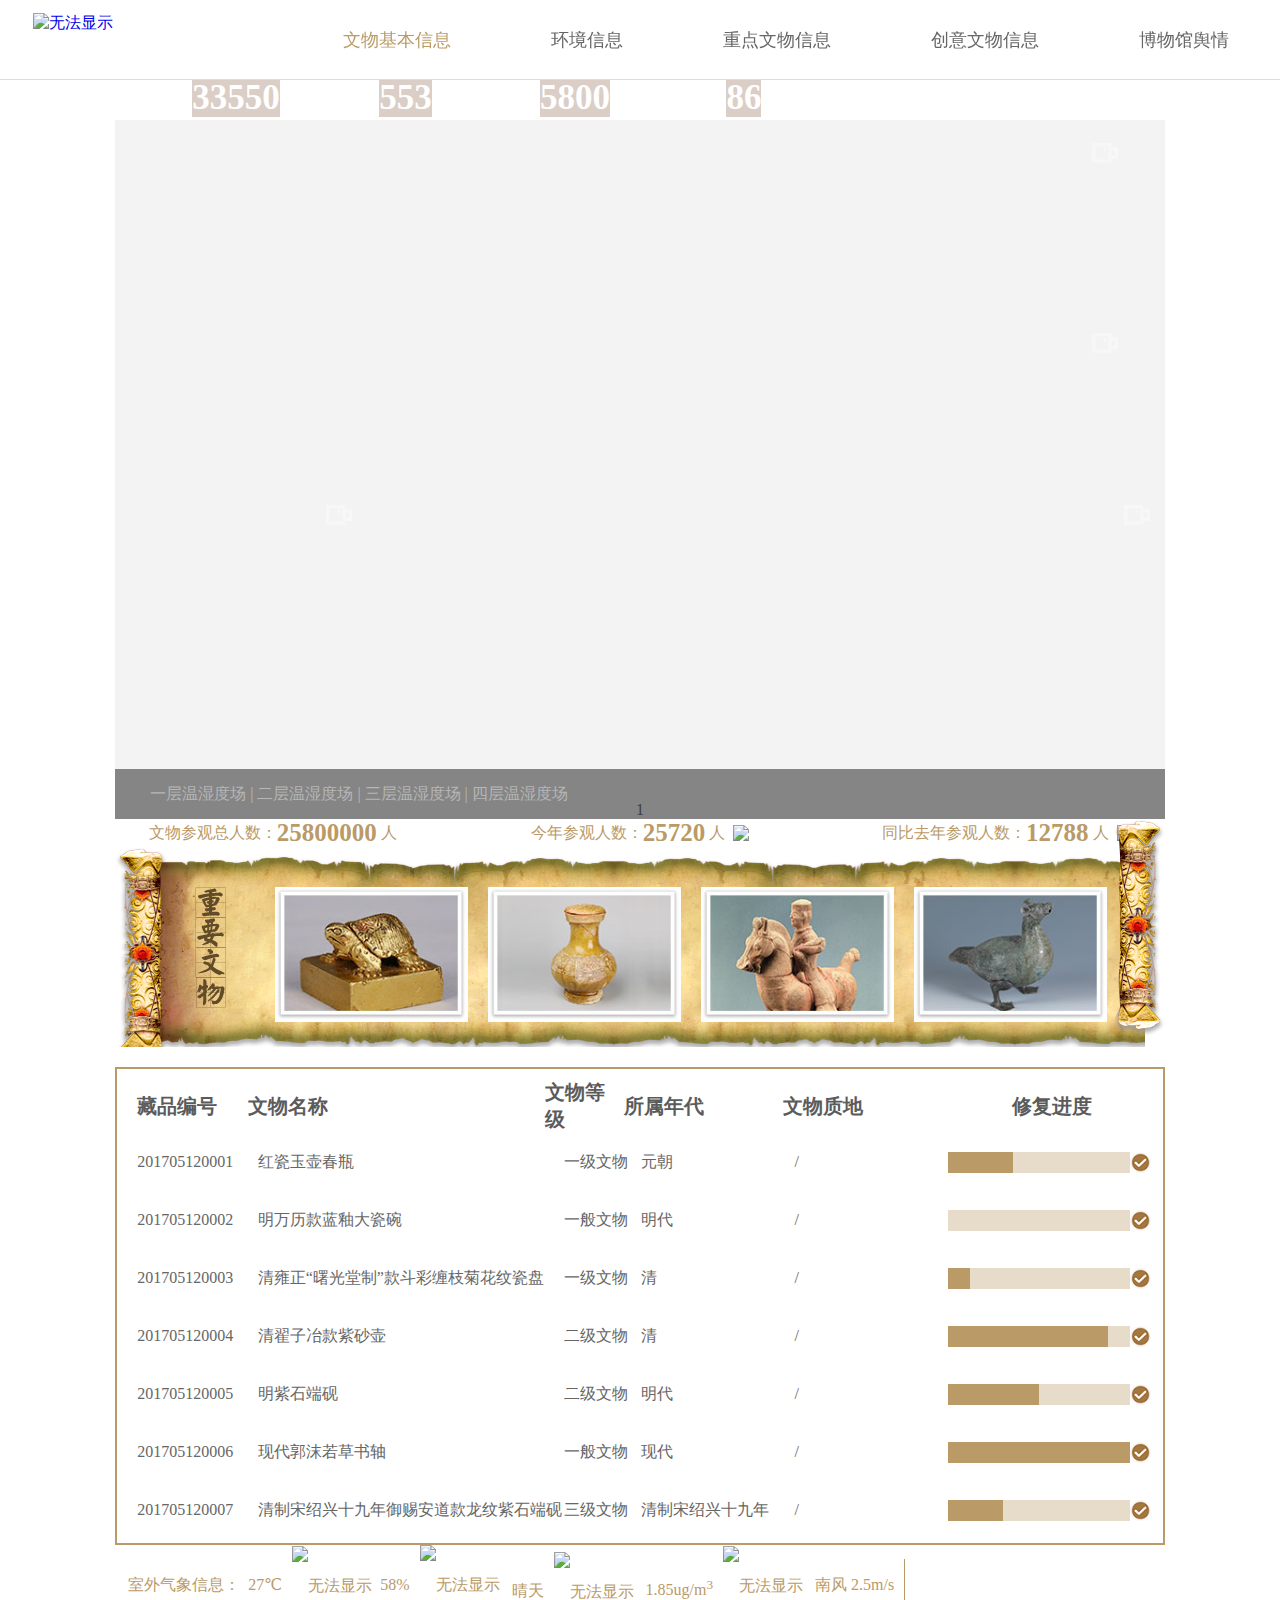
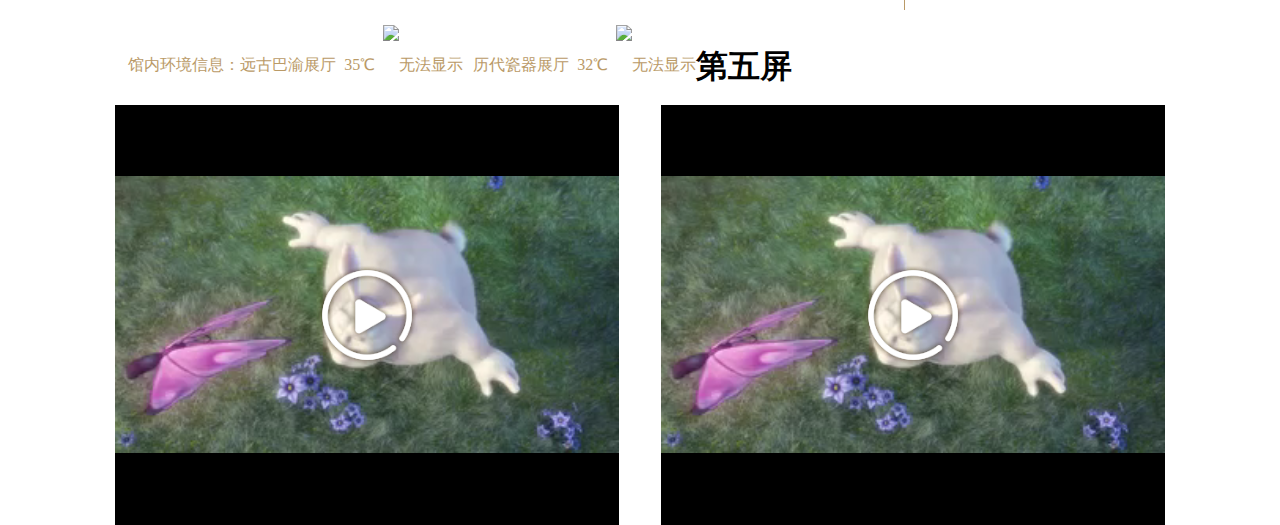
==== html/sx_all.html @ 648a0d29 "初步完成视频功能" ====
<!DOCTYPE html>
<html lang="en">
<head>
    <meta charset="UTF-8">
    <title>三峡博物馆网站（展示）</title>
    <link rel="stylesheet" href="../css/jquery.fullPage.css">
    <link href="../css/video-js.css" rel="stylesheet">
    <link rel="stylesheet" href="../css/sx_all.css">
    <script type="text/javascript" src="../js/jquery-2.0.3.min.js"></script>
    <!--单屏滚动-->
    <script type="text/javascript" src="../js/jquery.fullPage.js"></script>
    <!--数字滚动-->
    <script type="text/javascript" src="../js/jquery.waypoints.min.js"></script>
    <script type="text/javascript" src="../js/jquery.countup.min.js"></script>
    <!--特展人流量统计-->
    <script type="text/javascript" src="../js/echarts.min.js"></script>
    <!--视频播放-->
    <script type="text/javascript" src="../js/plyr.js"></script>
    <link rel="stylesheet" href="../css/plyr.css">
    <!--三峡页面js-->
    <script type="text/javascript" src="../js/sx_all.js"></script>
</head>
<body>
    <div class="sx_nav">
        <a href="../index.html" class="sx_nav_logo"><img src="../img/logo.png" alt="无法显示"></a>
        <ul class="sx_nav_ul">
            <li><a class="nav_active">文物基本信息</a></li>
            <li><a>环境信息</a></li>
            <li><a>重点文物信息</a></li>
            <li><a>创意文物信息</a></li>
            <li><a>博物馆舆情</a></li>
        </ul>
    </div>
    <div class="video_play_mask">
        <div class="video_play_container">
            <div class="video">
                <video controls="controls" src=""></video>
                <script>plyr.setup();</script>
            </div>
            <button class="video_close"></button>
        </div>
    </div>
    <div id="fullPageDiv">
        <div class="section active">
            <div id="basic_info">
                <div class="basic_info_top">
                    <div>
                        文物总数：
                        <span class="counter">271300</span>
                        &nbsp;件
                    </div>
                    <div class="visit_num">
                        参观人数累计：
                        <span class="counter">1268000</span>
                        &nbsp;人/
                        今日：
                        <span class="counter">26022</span>
                        &nbsp;人
                    </div>
                    <div>WIFI链接：
                        <span class="counter">10028</span>
                        &nbsp;人
                    </div>
                </div>
                <div class="basic_info_middle">
                    <div class="left">
                        <ul>
                            <li class="basis">
                                <span>按等级</span>
                            </li>
                            <li>
                                <div class="word">
                                    <div class="num">
                                        <span class="counter_no">33550</span>
                                        <span class="a">&nbsp;&nbsp;件</span>
                                    </div>
                                    <span class="name">一级文物</span>
                                </div>
                            </li>
                            <li>
                                <div class="word">
                                    <div class="num">
                                        <span class="counter_no">553</span>
                                        <span class="a">&nbsp;&nbsp;件</span>
                                    </div>
                                    <span class="name">二级文物</span>
                                </div>
                            </li>
                            <li>
                                <div class="word">
                                    <div class="num">
                                        <span class="counter_no">5800</span>
                                        <span class="a">&nbsp;&nbsp;件</span>
                                    </div>
                                    <span class="name">三级文物</span>
                                </div>
                            </li>
                            <li>
                                <div class="word">
                                    <div class="num">
                                        <span class="counter_no">86</span>
                                        <span class="a">&nbsp;&nbsp;件</span>
                                    </div>
                                    <span class="name">一般文物</span>
                                </div>
                            </li>
                        </ul>
                        <ul>
                            <li class="basis">
                                <span>按年代</span>
                            </li>
                            <li>
                                <div class="word">
                                    <div class="num">
                                        <span class="counter_no">52003</span>
                                        <span class="a">&nbsp;&nbsp;件</span>
                                    </div>
                                    <span class="name">夏商周</span>
                                </div>
                            </li>
                            <li>
                                <div class="word">
                                    <div class="num">
                                        <span class="counter_no">152260</span>
                                        <span class="a">&nbsp;&nbsp;件</span>
                                    </div>
                                    <span class="name">秦汉代</span>
                                </div>
                            </li>
                            <li>
                                <div class="word">
                                    <div class="num">
                                        <span class="counter_no">5237</span>
                                        <span class="a">&nbsp;&nbsp;件</span>
                                    </div>
                                    <span class="name">唐宋元明清</span>
                                </div>
                            </li>
                            <li>
                                <div class="word">
                                    <div class="num">
                                        <span class="counter_no">82</span>
                                        <span class="a">&nbsp;&nbsp;件</span>
                                    </div>
                                    <span class="name">现代文物</span>
                                </div>
                            </li>
                        </ul>
                        <ul>
                            <li class="basis">
                                <span>按保存状态</span>
                            </li>
                            <li>
                                <div class="word">
                                    <div class="num">
                                        <span class="counter_no continue">6</span>
                                        <span class="a">&nbsp;&nbsp;件</span>
                                    </div>
                                    <span class="name">继续修复</span>
                                </div>
                            </li>
                            <li>
                                <div class="word">
                                    <div class="num">
                                        <span class="counter_no need">112</span>
                                        <span class="a">&nbsp;&nbsp;件</span>
                                    </div>
                                    <span class="name">需要修复</span>
                                </div>
                            </li>
                            <li>
                                <div class="word">
                                    <div class="num">
                                        <span class="counter_no">33550</span>
                                        <span class="a">&nbsp;&nbsp;件</span>
                                    </div>
                                    <span class="name">不需要修复</span>
                                </div>
                            </li>
                            <li>
                                <div class="word">
                                    <div class="num">
                                        <span class="counter_no finish">1234</span>
                                        <span class="a">&nbsp;&nbsp;件</span>
                                    </div>
                                    <span class="name">已修复</span>
                                </div>
                            </li>
                        </ul>
                    </div>
                    <div class="right">
                        <div class="title">
                            <div>
                                <img src="../img/visitor_left.png"/>
                                <span>特展人流情况图</span>
                                <img src="../img/visitor_right.png"/>
                            </div>
                        </div>
                        <div class="content" id="visitor_flowrate1"></div>
                        <div class="content" id="visitor_flowrate2"></div>
                        <div class="content" id="visitor_flowrate3"></div>
                        <div class="footer">
                            <span id="page_num">1</span>
                            <span>/3</span>
                            <button class="img" id="last_page" style="display: none">上一页</button>
                            <button class="img" id="next_page">下一页</button>
                        </div>
                    </div>
                </div>
                <div class="basic_info_bottom">
                    <ul>
                        <li style="background: url('../img/video1.png')">
                            <img src="../img/video.png"/>
                            <div class="mask">
                                <div class="content">
                                    <div>
                                        今日观众：
                                        <span class="audience">152</span>
                                        人
                                    </div>
                                    <div class="characters">
                                        <h3>远古巴渝</h3><br>
                                        <p>巴渝地区发现了许多的旧石器文化遗址，时代分布从旧石器时代早期到晚期都有分布，
                                            其人类发展序列相对完整，世界上少有，是研究早期人类活动的重要地区之一。</p>
                                    </div>
                                </div>
                            </div>
                        </li>
                        <li style="background: url('../img/video2.png')">
                            <img src="../img/video.png"/>
                            <div class="mask">
                                <div class="content">
                                    <div>
                                        今日观众：
                                        <span class="audience">95</span>
                                        人
                                    </div>
                                    <div class="characters">
                                        <h3>城市之路</h3><br>
                                        <p>重庆周朝时为巴国国都。公元前316年，秦灭巴国，设巴郡。在此后漫长的古代时期，
                                            重庆一直是一个区域性的政治军事中心。</p>
                                    </div>
                                </div>
                            </div>
                        </li>
                        <li style="background: url('../img/video3.png')">
                            <img src="../img/video.png"/>
                            <div class="mask">
                                <div class="content">
                                    <div>
                                        今日观众：
                                        <span class="audience">68</span>
                                        人
                                    </div>
                                    <div class="characters">
                                        <h3>历代瓷器</h3><br>
                                        <p>瓷器是以瓷土（高岭土、长石、石英）为原料，粉碎、淘洗，拉坯成形，干燥、上釉，
                                            然后入窑烘烧，烧制温度在1200℃以上，胎体致密坚硬，不吸水，撞击时有金属声，
                                            釉层透明，有光泽度的一种实用与艺术和谐统一的瓷制品。</p>
                                    </div>
                                </div>
                            </div>
                        </li>
                        <li style="background: url('../img/video4.png')">
                            <img src="../img/video.png"/>
                            <div class="mask">
                                <div class="content">
                                    <div>
                                        今日观众：
                                        <span class="audience">164</span>
                                        人
                                    </div>
                                    <div class="characters">
                                        <h3>汉代雕塑艺术</h3><br>
                                        <p>阙，古时城门、宫殿、宅第、祠庙前的门楼，既可登高守望，亦可作装饰、“别尊卑”。
                                            墓前石阙则是对墓主身前功名尊荣的显扬，同时，包括画像石刻中的诸多阙楼图像，
                                            作为一种象征式样，也是天上神灵、死者灵魂进出的“神道”、“天门”。</p>
                                    </div>
                                </div>
                            </div>
                        </li>
                    </ul>
                </div>
            </div>
        </div>
        <div class="section">
            <div class="env_info">
                <div class="env_info_box">
                    <span>室外气象信息：<img src="../img/env_temp.png" alt="">&nbsp;&nbsp;27℃</span>
                    <span><img src="../img/env_rain.png" alt="无法显示">&nbsp;&nbsp;58%</span>
                    <span><img src="../img/env_sun.png" alt="无法显示" style="vertical-align: super">&nbsp;&nbsp;&nbsp;晴天</span>
                    <span><img src="../img/env_pm2.png" alt="无法显示">&nbsp;&nbsp;&nbsp;1.85ug/m<sup>3</sup></span>
                    <span><img src="../img/env_wind.png" alt="无法显示">&nbsp;&nbsp;&nbsp;南风 2.5m/s</span>
                    <i class="verticalLine"></i>
                    <span class="env_right">馆内环境信息：远古巴渝展厅&nbsp;&nbsp;35℃&nbsp;&nbsp;<img src="../img/env_red_top.png" alt="无法显示"></span>
                    <span class="env_right">历代瓷器展厅&nbsp;&nbsp;32℃&nbsp;&nbsp;<img src="../img/env_down.png" alt="无法显示"></span>
                </div>
                <div class="env_site">
                    <div class="env_site_play">
                        <ul>
                            <li li-item="0">1</li>
                            <li li-item="1">2</li>
                            <li li-item="2">3</li>
                            <li li-item="3">4</li>
                        </ul>
                    </div>
                    <div class="env_left_btn"></div>
                    <div class="env_right_btn"></div>
                    <div class="env_site_nav">
                        <a href="javascript:void(0);">一层温湿度场</a> |
                        <a href="javascript:void(0);">二层温湿度场</a> |
                        <a href="javascript:void(0);">三层温湿度场</a> |
                        <a href="javascript:void(0);">四层温湿度场</a>
                    </div>
                </div>
            </div>
        </div>
        <div class="section">
            <div class="important_relics_info">
                <div class="important_relics_info_top">
                    <div>
                        文物参观总人数：
                        <span class="counter_roll">25800000</span>
                        &nbsp;人
                    </div>
                    <div class="visit_num">
                        今年参观人数：
                        <span class="counter_roll">25720</span>
                        &nbsp;人
                        &nbsp;<img src="../img/env_red_top.png">
                    </div>
                    <div>同比去年参观人数：
                        <span class="counter_roll">12788</span>
                        &nbsp;人
                        &nbsp;<img src="../img/env_down.png">
                    </div>
                </div>
                <div class="important_relics_box">
                    <div class="important_relics_show">
                        <img src="../img/important_font.png" alt="无法显示" class="important_font">
                        <div class="important_show_box">
                            <div class="important_relics_img">
                                <ul id="show_one">
                                    <li><img src="../img/important_pic1.jpg" alt="无法显示"></li>
                                    <li><img src="../img/important_pic2.jpg" alt="无法显示"></li>
                                    <li><img src="../img/important_pic3.jpg" alt="无法显示"></li>
                                    <li><img src="../img/important_pic4.jpg" alt="无法显示"></li>
                                    <li><img src="../img/important_pic5.jpg" alt="无法显示"></li>
                                    <li><img src="../img/important_pic6.jpg" alt="无法显示"></li>
                                    <li><img src="../img/important_pic1.jpg" alt="无法显示"></li>
                                    <!--<li><img src="../img/important_pic2.jpg" alt="无法显示"></li>-->
                                    <!--<li><img src="../img/important_pic3.jpg" alt="无法显示"></li>-->
                                </ul>
                                <ul id="show_two">
                                </ul>
                            </div>
                        </div>
                    </div>
                    <img src="../img/important_right.png" alt="无法显示" class="important_right">
                </div>
                <div class="form">
                    <table>
                        <col span="1" style="width: 7%;">
                        <col span="1" style="width: 20%;">
                        <col span="1" style="width: 5%;">
                        <col span="2" style="width: 10%;">
                        <col span="1" style="width: 14%;">
                            <tr class="title">
                                <th style="padding-left: 20px">藏品编号</th>
                                <th style="padding-left: 20px">文物名称</th>
                                <th>文物等级</th>
                                <th>所属年代</th>
                                <th>文物质地</th>
                                <th style="text-align: center;">修复进度</th>
                            </tr>
                    </table>
                    <div class="scroll">
                        <table>
                            <colgroup>
                                <col span="1" style="width: 5%;">
                                <col span="1" style="width: 20%;">
                                <col span="1" style="width: 5%;">
                                <col span="2" style="width: 10%;">
                                <col span="1" style="width: 14%;">
                            </colgroup>
                            <tbody>
                            <tr>
                            <td>201705120001</td>
                            <td>红瓷玉壶春瓶</td>
                            <td>一级文物</td>
                            <td>元朝</td>
                            <td>/</td>
                            <td>
                                <div class="schedule_bg">
                                    <div class="schedule" style="width: 36%"></div>
                                    <i class="ok"></i>
                                </div>
                            </td>
                            </tr>
                            <tr>
                                <td>201705120002</td>
                                <td>明万历款蓝釉大瓷碗</td>
                                <td>一般文物</td>
                                <td>明代</td>
                                <td>/</td>
                                <td>
                                    <div class="schedule_bg">
                                        <div class="schedule" style="width: 0"></div>
                                        <i class="ok"></i>
                                    </div>
                                </td>
                            </tr>
                            <tr>
                                <td>201705120003</td>
                                <td>清雍正“曙光堂制”款斗彩缠枝菊花纹瓷盘</td>
                                <td>一级文物</td>
                                <td>清</td>
                                <td>/</td>
                                <td>
                                    <div class="schedule_bg">
                                        <div class="schedule" style="width: 12%"></div>
                                        <i class="ok"></i>
                                    </div>
                                </td>
                            </tr>
                            <tr>
                                <td>201705120004</td>
                                <td>清翟子冶款紫砂壶</td>
                                <td>二级文物</td>
                                <td>清</td>
                                <td>/</td>
                                <td>
                                    <div class="schedule_bg">
                                        <div class="schedule" style="width: 88%"></div>
                                        <i class="ok"></i>
                                    </div>
                                </td>
                            </tr>
                            <tr>
                                <td>201705120005</td>
                                <td>明紫石端砚</td>
                                <td>二级文物</td>
                                <td>明代</td>
                                <td>/</td>
                                <td>
                                    <div class="schedule_bg">
                                        <div class="schedule" style="width: 50%"></div>
                                        <i class="ok"></i>
                                    </div>
                                </td>
                            </tr>
                            <tr>
                                <td>201705120006</td>
                                <td>现代郭沫若草书轴</td>
                                <td>一般文物</td>
                                <td>现代</td>
                                <td>/</td>
                                <td>
                                    <div class="schedule_bg">
                                        <div class="schedule" style="width: 100%"></div>
                                        <i class="ok"></i>
                                    </div>
                                </td>
                            </tr>
                            <tr>
                                <td>201705120007</td>
                                <td>清制宋绍兴十九年御赐安道款龙纹紫石端砚</td>
                                <td>三级文物</td>
                                <td>清制宋绍兴十九年</td>
                                <td>/</td>
                                <td>
                                    <div class="schedule_bg">
                                        <div class="schedule" style="width: 30%"></div>
                                        <i class="ok"></i>
                                    </div>
                                </td>
                            </tr>
                            <tr>
                                <td>201705120008</td>
                                <td>清担当草书轴</td>
                                <td>一级文物</td>
                                <td>清</td>
                                <td>/</td>
                                <td>
                                    <div class="schedule_bg">
                                        <div class="schedule" style="width: 10%"></div>
                                        <i class="ok"></i>
                                    </div>
                                </td>
                            </tr>
                            </tbody>
                        </table>
                    </div>
                </div>
            </div>
        </div>
        <div class="section" id="page4">
            <div class="creative_relics">
                <div class="env_info_box">
                    <span>室外气象信息：<img src="../img/env_temp.png" alt="">&nbsp;&nbsp;27℃</span>
                    <span><img src="../img/env_rain.png" alt="无法显示">&nbsp;&nbsp;58%</span>
                    <span><img src="../img/env_sun.png" alt="无法显示" style="vertical-align: super">&nbsp;&nbsp;&nbsp;晴天</span>
                    <span><img src="../img/env_pm2.png" alt="无法显示">&nbsp;&nbsp;&nbsp;1.85ug/m<sup>3</sup></span>
                    <span><img src="../img/env_wind.png" alt="无法显示">&nbsp;&nbsp;&nbsp;南风 2.5m/s</span>
                    <i class="verticalLine"></i>
                    <span class="env_right">馆内环境信息：远古巴渝展厅&nbsp;&nbsp;35℃&nbsp;&nbsp;<img src="../img/env_red_top.png" alt="无法显示"></span>
                    <span class="env_right">历代瓷器展厅&nbsp;&nbsp;32℃&nbsp;&nbsp;<img src="../img/env_down.png" alt="无法显示"></span>
                </div>
                <div class="videoOutBox" style="float: left;">
                    <div class="videoBox" >
                        <video id="my-video" class="video-js" controls preload="auto"
                               data-setup="{}" >
                            <source src="../video/mov_bbb.mp4" type='video/mp4'>
                            <source src="" type='video/webm'>
                            <p class="vjs-no-js">
                                To view this video please enable JavaScript, and consider upgrading to a web browser that
                                <a href="http://videojs.com/html5-video-support/" target="_blank">supports HTML5 video</a>
                            </p>
                        </video>
                        <div class="popup_btn"></div>
                    </div>
                </div>
                <div class="videoOutBox" style="float: right;">
                    <div class="videoBox">
                        <video id="" class="video-js" controls preload="auto"
                               data-setup="{}" >
                            <source src="../video/mov_bbb.mp4" type='video/mp4'>
                            <source src="" type='video/webm'>
                            <p class="vjs-no-js">
                                To view this video please enable JavaScript, and consider upgrading to a web browser that
                                <a href="http://videojs.com/html5-video-support/" target="_blank">supports HTML5 video</a>
                            </p>
                        </video>
                        <div class="popup_btn"></div>
                    </div>
                </div>
            </div>
            <div class="model_div"></div>
        </div>
        <div class="section">
            <h1 class="num">第五屏</h1>
        </div>
    </div>
    <!--video.js插件-->
    <script src="../js/video.js"></script>
    <!--echarts-->
    <script type="text/javascript" src="../js/my_echarts.js"></script>
</body>

</html>
---- css/video-js.css ----
.video-js .vjs-big-play-button .vjs-icon-placeholder:before, .vjs-button > .vjs-icon-placeholder:before, .video-js .vjs-modal-dialog, .vjs-modal-dialog .vjs-modal-dialog-content {
  position: absolute;
  top: 0;
  left: 0;
  width: 100%;
  height: 100%; }

.video-js .vjs-big-play-button .vjs-icon-placeholder:before, .vjs-button > .vjs-icon-placeholder:before {
  text-align: center; }

@font-face {
  font-family: VideoJS;
  src: url([data-uri]) format("woff");
  font-weight: normal;
  font-style: normal; }

.vjs-icon-play, .video-js .vjs-big-play-button .vjs-icon-placeholder:before, .video-js .vjs-play-control .vjs-icon-placeholder {
  font-family: VideoJS;
  font-weight: normal;
  font-style: normal; }
  .vjs-icon-play:before, .video-js .vjs-big-play-button .vjs-icon-placeholder:before, .video-js .vjs-play-control .vjs-icon-placeholder:before {
    content: "\f101"; }

.vjs-icon-play-circle {
  font-family: VideoJS;
  font-weight: normal;
  font-style: normal; }
  .vjs-icon-play-circle:before {
    content: "\f102"; }

.vjs-icon-pause, .video-js .vjs-play-control.vjs-playing .vjs-icon-placeholder {
  font-family: VideoJS;
  font-weight: normal;
  font-style: normal; }
  .vjs-icon-pause:before, .video-js .vjs-play-control.vjs-playing .vjs-icon-placeholder:before {
    content: "\f103"; }

.vjs-icon-volume-mute, .video-js .vjs-mute-control.vjs-vol-0 .vjs-icon-placeholder {
  font-family: VideoJS;
  font-weight: normal;
  font-style: normal; }
  .vjs-icon-volume-mute:before, .video-js .vjs-mute-control.vjs-vol-0 .vjs-icon-placeholder:before {
    content: "\f104"; }

.vjs-icon-volume-low, .video-js .vjs-mute-control.vjs-vol-1 .vjs-icon-placeholder {
  font-family: VideoJS;
  font-weight: normal;
  font-style: normal; }
  .vjs-icon-volume-low:before, .video-js .vjs-mute-control.vjs-vol-1 .vjs-icon-placeholder:before {
    content: "\f105"; }

.vjs-icon-volume-mid, .video-js .vjs-mute-control.vjs-vol-2 .vjs-icon-placeholder {
  font-family: VideoJS;
  font-weight: normal;
  font-style: normal; }
  .vjs-icon-volume-mid:before, .video-js .vjs-mute-control.vjs-vol-2 .vjs-icon-placeholder:before {
    content: "\f106"; }

.vjs-icon-volume-high, .video-js .vjs-mute-control .vjs-icon-placeholder {
  font-family: VideoJS;
  font-weight: normal;
  font-style: normal; }
  .vjs-icon-volume-high:before, .video-js .vjs-mute-control .vjs-icon-placeholder:before {
    content: "\f107"; }

.vjs-icon-fullscreen-enter, .video-js .vjs-fullscreen-control .vjs-icon-placeholder {
  font-family: VideoJS;
  font-weight: normal;
  font-style: normal; }
  .vjs-icon-fullscreen-enter:before, .video-js .vjs-fullscreen-control .vjs-icon-placeholder:before {
    content: "\f108"; }

.vjs-icon-fullscreen-exit, .video-js.vjs-fullscreen .vjs-fullscreen-control .vjs-icon-placeholder {
  font-family: VideoJS;
  font-weight: normal;
  font-style: normal; }
  .vjs-icon-fullscreen-exit:before, .video-js.vjs-fullscreen .vjs-fullscreen-control .vjs-icon-placeholder:before {
    content: "\f109"; }

.vjs-icon-square {
  font-family: VideoJS;
  font-weight: normal;
  font-style: normal; }
  .vjs-icon-square:before {
    content: "\f10a"; }

.vjs-icon-spinner {
  font-family: VideoJS;
  font-weight: normal;
  font-style: normal; }
  .vjs-icon-spinner:before {
    content: "\f10b"; }

.vjs-icon-subtitles, .video-js .vjs-subtitles-button .vjs-icon-placeholder, .video-js .vjs-subs-caps-button .vjs-icon-placeholder,
.video-js.video-js:lang(en-GB) .vjs-subs-caps-button .vjs-icon-placeholder,
.video-js.video-js:lang(en-IE) .vjs-subs-caps-button .vjs-icon-placeholder,
.video-js.video-js:lang(en-AU) .vjs-subs-caps-button .vjs-icon-placeholder,
.video-js.video-js:lang(en-NZ) .vjs-subs-caps-button .vjs-icon-placeholder {
  font-family: VideoJS;
  font-weight: normal;
  font-style: normal; }
  .vjs-icon-subtitles:before, .video-js .vjs-subtitles-button .vjs-icon-placeholder:before, .video-js .vjs-subs-caps-button .vjs-icon-placeholder:before,
  .video-js.video-js:lang(en-GB) .vjs-subs-caps-button .vjs-icon-placeholder:before,
  .video-js.video-js:lang(en-IE) .vjs-subs-caps-button .vjs-icon-placeholder:before,
  .video-js.video-js:lang(en-AU) .vjs-subs-caps-button .vjs-icon-placeholder:before,
  .video-js.video-js:lang(en-NZ) .vjs-subs-caps-button .vjs-icon-placeholder:before {
    content: "\f10c"; }

.vjs-icon-captions, .video-js .vjs-captions-button .vjs-icon-placeholder, .video-js:lang(en) .vjs-subs-caps-button .vjs-icon-placeholder,
.video-js:lang(fr-CA) .vjs-subs-caps-button .vjs-icon-placeholder {
  font-family: VideoJS;
  font-weight: normal;
  font-style: normal; }
  .vjs-icon-captions:before, .video-js .vjs-captions-button .vjs-icon-placeholder:before, .video-js:lang(en) .vjs-subs-caps-button .vjs-icon-placeholder:before,
  .video-js:lang(fr-CA) .vjs-subs-caps-button .vjs-icon-placeholder:before {
    content: "\f10d"; }

.vjs-icon-chapters, .video-js .vjs-chapters-button .vjs-icon-placeholder {
  font-family: VideoJS;
  font-weight: normal;
  font-style: normal; }
  .vjs-icon-chapters:before, .video-js .vjs-chapters-button .vjs-icon-placeholder:before {
    content: "\f10e"; }

.vjs-icon-share {
  font-family: VideoJS;
  font-weight: normal;
  font-style: normal; }
  .vjs-icon-share:before {
    content: "\f10f"; }

.vjs-icon-cog {
  font-family: VideoJS;
  font-weight: normal;
  font-style: normal; }
  .vjs-icon-cog:before {
    content: "\f110"; }

.vjs-icon-circle, .video-js .vjs-play-progress, .video-js .vjs-volume-level {
  font-family: VideoJS;
  font-weight: normal;
  font-style: normal; }
  .vjs-icon-circle:before, .video-js .vjs-play-progress:before, .video-js .vjs-volume-level:before {
    content: "\f111"; }

.vjs-icon-circle-outline {
  font-family: VideoJS;
  font-weight: normal;
  font-style: normal; }
  .vjs-icon-circle-outline:before {
    content: "\f112"; }

.vjs-icon-circle-inner-circle {
  font-family: VideoJS;
  font-weight: normal;
  font-style: normal; }
  .vjs-icon-circle-inner-circle:before {
    content: "\f113"; }

.vjs-icon-hd {
  font-family: VideoJS;
  font-weight: normal;
  font-style: normal; }
  .vjs-icon-hd:before {
    content: "\f114"; }

.vjs-icon-cancel, .video-js .vjs-control.vjs-close-button .vjs-icon-placeholder {
  font-family: VideoJS;
  font-weight: normal;
  font-style: normal; }
  .vjs-icon-cancel:before, .video-js .vjs-control.vjs-close-button .vjs-icon-placeholder:before {
    content: "\f115"; }

.vjs-icon-replay, .video-js .vjs-play-control.vjs-ended .vjs-icon-placeholder {
  font-family: VideoJS;
  font-weight: normal;
  font-style: normal; }
  .vjs-icon-replay:before, .video-js .vjs-play-control.vjs-ended .vjs-icon-placeholder:before {
    content: "\f116"; }

.vjs-icon-facebook {
  font-family: VideoJS;
  font-weight: normal;
  font-style: normal; }
  .vjs-icon-facebook:before {
    content: "\f117"; }

.vjs-icon-gplus {
  font-family: VideoJS;
  font-weight: normal;
  font-style: normal; }
  .vjs-icon-gplus:before {
    content: "\f118"; }

.vjs-icon-linkedin {
  font-family: VideoJS;
  font-weight: normal;
  font-style: normal; }
  .vjs-icon-linkedin:before {
    content: "\f119"; }

.vjs-icon-twitter {
  font-family: VideoJS;
  font-weight: normal;
  font-style: normal; }
  .vjs-icon-twitter:before {
    content: "\f11a"; }

.vjs-icon-tumblr {
  font-family: VideoJS;
  font-weight: normal;
  font-style: normal; }
  .vjs-icon-tumblr:before {
    content: "\f11b"; }

.vjs-icon-pinterest {
  font-family: VideoJS;
  font-weight: normal;
  font-style: normal; }
  .vjs-icon-pinterest:before {
    content: "\f11c"; }

.vjs-icon-audio-description, .video-js .vjs-descriptions-button .vjs-icon-placeholder {
  font-family: VideoJS;
  font-weight: normal;
  font-style: normal; }
  .vjs-icon-audio-description:before, .video-js .vjs-descriptions-button .vjs-icon-placeholder:before {
    content: "\f11d"; }

.vjs-icon-audio, .video-js .vjs-audio-button .vjs-icon-placeholder {
  font-family: VideoJS;
  font-weight: normal;
  font-style: normal; }
  .vjs-icon-audio:before, .video-js .vjs-audio-button .vjs-icon-placeholder:before {
    content: "\f11e"; }

.vjs-icon-next-item {
  font-family: VideoJS;
  font-weight: normal;
  font-style: normal; }
  .vjs-icon-next-item:before {
    content: "\f11f"; }

.vjs-icon-previous-item {
  font-family: VideoJS;
  font-weight: normal;
  font-style: normal; }
  .vjs-icon-previous-item:before {
    content: "\f120"; }

.video-js {
  display: block;
  vertical-align: top;
  box-sizing: border-box;
  color: #fff;
  background-color: #000;
  position: relative;
  padding: 0;
  font-size: 10px;
  line-height: 1;
  font-weight: normal;
  font-style: normal;
  font-family: Arial, Helvetica, sans-serif;
  word-break: initial; }
  .video-js:-moz-full-screen {
    position: absolute; }
  .video-js:-webkit-full-screen {
    width: 100% !important;
    height: 100% !important; }

.video-js[tabindex="-1"] {
  outline: none; }

.video-js *,
.video-js *:before,
.video-js *:after {
  box-sizing: inherit; }

.video-js ul {
  font-family: inherit;
  font-size: inherit;
  line-height: inherit;
  list-style-position: outside;
  margin-left: 0;
  margin-right: 0;
  margin-top: 0;
  margin-bottom: 0; }

.video-js.vjs-fluid,
.video-js.vjs-16-9,
.video-js.vjs-4-3 {
  width: 100%;
  max-width: 100%;
  height: 0; }

.video-js.vjs-16-9 {
  padding-top: 56.25%; }

.video-js.vjs-4-3 {
  padding-top: 75%; }

.video-js.vjs-fill {
  width: 100%;
  height: 100%; }

.video-js .vjs-tech {
  position: absolute;
  top: 0;
  left: 0;
  width: 100%;
  height: 100%; }

body.vjs-full-window {
  padding: 0;
  margin: 0;
  height: 100%; }

.vjs-full-window .video-js.vjs-fullscreen {
  position: fixed;
  overflow: hidden;
  z-index: 1000;
  left: 0;
  top: 0;
  bottom: 0;
  right: 0; }

.video-js.vjs-fullscreen {
  width: 100% !important;
  height: 100% !important;
  padding-top: 0 !important; }

.video-js.vjs-fullscreen.vjs-user-inactive {
  cursor: none; }

.vjs-hidden {
  display: none !important; }

.vjs-disabled {
  opacity: 0.5;
  cursor: default; }

.video-js .vjs-offscreen {
  height: 1px;
  left: -9999px;
  position: absolute;
  top: 0;
  width: 1px; }

.vjs-lock-showing {
  display: block !important;
  opacity: 1;
  visibility: visible; }

.vjs-no-js {
  padding: 20px;
  color: #fff;
  background-color: #000;
  font-size: 18px;
  font-family: Arial, Helvetica, sans-serif;
  text-align: center;
  width: 300px;
  height: 150px;
  margin: 0px auto; }

.vjs-no-js a,
.vjs-no-js a:visited {
  color: #66A8CC; }

.video-js .vjs-big-play-button {
  font-size: 3em;
  line-height: 1.5em;
  height: 1.5em;
  width: 3em;
  display: block;
  position: absolute;
  top: 10px;
  left: 10px;
  padding: 0;
  cursor: pointer;
  opacity: 1;
  border: 0.06666em solid #fff;
  background-color: #2B333F;
  background-color: rgba(43, 51, 63, 0.7);
  -webkit-border-radius: 0.3em;
  -moz-border-radius: 0.3em;
  border-radius: 0.3em;
  -webkit-transition: all 0.4s;
  -moz-transition: all 0.4s;
  -ms-transition: all 0.4s;
  -o-transition: all 0.4s;
  transition: all 0.4s; }

.vjs-big-play-centered .vjs-big-play-button {
  top: 50%;
  left: 50%;
  margin-top: -0.75em;
  margin-left: -1.5em; }

.video-js:hover .vjs-big-play-button,
.video-js .vjs-big-play-button:focus {
  border-color: #fff;
  background-color: #73859f;
  background-color: rgba(115, 133, 159, 0.5);
  -webkit-transition: all 0s;
  -moz-transition: all 0s;
  -ms-transition: all 0s;
  -o-transition: all 0s;
  transition: all 0s; }

.vjs-controls-disabled .vjs-big-play-button,
.vjs-has-started .vjs-big-play-button,
.vjs-using-native-controls .vjs-big-play-button,
.vjs-error .vjs-big-play-button {
  display: none; }

.vjs-has-started.vjs-paused.vjs-show-big-play-button-on-pause .vjs-big-play-button {
  display: block; }

.video-js button {
  background: none;
  border: none;
  color: inherit;
  display: inline-block;
  font-size: inherit;
  line-height: inherit;
  text-transform: none;
  text-decoration: none;
  transition: none;
  -webkit-appearance: none;
  -moz-appearance: none;
  appearance: none; }

.vjs-control .vjs-button {
  width: 100%;
  height: 100%; }

.video-js .vjs-control.vjs-close-button {
  cursor: pointer;
  height: 3em;
  position: absolute;
  right: 0;
  top: 0.5em;
  z-index: 2; }

.video-js .vjs-modal-dialog {
  background: rgba(0, 0, 0, 0.8);
  background: -webkit-linear-gradient(-90deg, rgba(0, 0, 0, 0.8), rgba(255, 255, 255, 0));
  background: linear-gradient(180deg, rgba(0, 0, 0, 0.8), rgba(255, 255, 255, 0));
  overflow: auto; }

.video-js .vjs-modal-dialog > * {
  box-sizing: border-box; }

.vjs-modal-dialog .vjs-modal-dialog-content {
  font-size: 1.2em;
  line-height: 1.5;
  padding: 20px 24px;
  z-index: 1; }

.vjs-menu-button {
  cursor: pointer; }

.vjs-menu-button.vjs-disabled {
  cursor: default; }

.vjs-workinghover .vjs-menu-button.vjs-disabled:hover .vjs-menu {
  display: none; }

.vjs-menu .vjs-menu-content {
  display: block;
  padding: 0;
  margin: 0;
  font-family: Arial, Helvetica, sans-serif;
  overflow: auto; }

.vjs-menu .vjs-menu-content > * {
  box-sizing: border-box; }

.vjs-scrubbing .vjs-control.vjs-menu-button:hover .vjs-menu {
  display: none; }

.vjs-menu li {
  list-style: none;
  margin: 0;
  padding: 0.2em 0;
  line-height: 1.4em;
  font-size: 1.2em;
  text-align: center;
  text-transform: lowercase; }

.vjs-menu li.vjs-menu-item:focus,
.vjs-menu li.vjs-menu-item:hover {
  background-color: #73859f;
  background-color: rgba(115, 133, 159, 0.5); }

.vjs-menu li.vjs-selected,
.vjs-menu li.vjs-selected:focus,
.vjs-menu li.vjs-selected:hover {
  background-color: #fff;
  color: #2B333F; }

.vjs-menu li.vjs-menu-title {
  text-align: center;
  text-transform: uppercase;
  font-size: 1em;
  line-height: 2em;
  padding: 0;
  margin: 0 0 0.3em 0;
  font-weight: bold;
  cursor: default; }

.vjs-menu-button-popup .vjs-menu {
  display: none;
  position: absolute;
  bottom: 0;
  width: 10em;
  left: -3em;
  height: 0em;
  margin-bottom: 1.5em;
  border-top-color: rgba(43, 51, 63, 0.7); }

.vjs-menu-button-popup .vjs-menu .vjs-menu-content {
  background-color: #2B333F;
  background-color: rgba(43, 51, 63, 0.7);
  position: absolute;
  width: 100%;
  bottom: 1.5em;
  max-height: 15em; }

.vjs-workinghover .vjs-menu-button-popup:hover .vjs-menu,
.vjs-menu-button-popup .vjs-menu.vjs-lock-showing {
  display: block; }

.video-js .vjs-menu-button-inline {
  -webkit-transition: all 0.4s;
  -moz-transition: all 0.4s;
  -ms-transition: all 0.4s;
  -o-transition: all 0.4s;
  transition: all 0.4s;
  overflow: hidden; }

.video-js .vjs-menu-button-inline:before {
  width: 2.222222222em; }

.video-js .vjs-menu-button-inline:hover,
.video-js .vjs-menu-button-inline:focus,
.video-js .vjs-menu-button-inline.vjs-slider-active,
.video-js.vjs-no-flex .vjs-menu-button-inline {
  width: 12em; }

.vjs-menu-button-inline .vjs-menu {
  opacity: 0;
  height: 100%;
  width: auto;
  position: absolute;
  left: 4em;
  top: 0;
  padding: 0;
  margin: 0;
  -webkit-transition: all 0.4s;
  -moz-transition: all 0.4s;
  -ms-transition: all 0.4s;
  -o-transition: all 0.4s;
  transition: all 0.4s; }

.vjs-menu-button-inline:hover .vjs-menu,
.vjs-menu-button-inline:focus .vjs-menu,
.vjs-menu-button-inline.vjs-slider-active .vjs-menu {
  display: block;
  opacity: 1; }

.vjs-no-flex .vjs-menu-button-inline .vjs-menu {
  display: block;
  opacity: 1;
  position: relative;
  width: auto; }

.vjs-no-flex .vjs-menu-button-inline:hover .vjs-menu,
.vjs-no-flex .vjs-menu-button-inline:focus .vjs-menu,
.vjs-no-flex .vjs-menu-button-inline.vjs-slider-active .vjs-menu {
  width: auto; }

.vjs-menu-button-inline .vjs-menu-content {
  width: auto;
  height: 100%;
  margin: 0;
  overflow: hidden; }

.video-js .vjs-control-bar {
  display: none;
  width: 100%;
  position: absolute;
  bottom: 0;
  left: 0;
  right: 0;
  height: 3.0em;
  background-color: #2B333F;
  background-color: rgba(43, 51, 63, 0.7); }

.vjs-has-started .vjs-control-bar {
  display: -webkit-box;
  display: -webkit-flex;
  display: -ms-flexbox;
  display: flex;
  visibility: visible;
  opacity: 1;
  -webkit-transition: visibility 0.1s, opacity 0.1s;
  -moz-transition: visibility 0.1s, opacity 0.1s;
  -ms-transition: visibility 0.1s, opacity 0.1s;
  -o-transition: visibility 0.1s, opacity 0.1s;
  transition: visibility 0.1s, opacity 0.1s; }

.vjs-has-started.vjs-user-inactive.vjs-playing .vjs-control-bar {
  visibility: visible;
  opacity: 0;
  -webkit-transition: visibility 1s, opacity 1s;
  -moz-transition: visibility 1s, opacity 1s;
  -ms-transition: visibility 1s, opacity 1s;
  -o-transition: visibility 1s, opacity 1s;
  transition: visibility 1s, opacity 1s; }

.vjs-controls-disabled .vjs-control-bar,
.vjs-using-native-controls .vjs-control-bar,
.vjs-error .vjs-control-bar {
  display: none !important; }

.vjs-audio.vjs-has-started.vjs-user-inactive.vjs-playing .vjs-control-bar {
  opacity: 1;
  visibility: visible; }

.vjs-has-started.vjs-no-flex .vjs-control-bar {
  display: table; }

.video-js .vjs-control {
  position: relative;
  text-align: center;
  margin: 0;
  padding: 0;
  height: 100%;
  width: 4em;
  -webkit-box-flex: none;
  -moz-box-flex: none;
  -webkit-flex: none;
  -ms-flex: none;
  flex: none; }

.vjs-button > .vjs-icon-placeholder:before {
  font-size: 1.8em;
  line-height: 1.67; }

.video-js .vjs-control:focus:before,
.video-js .vjs-control:hover:before,
.video-js .vjs-control:focus {
  text-shadow: 0em 0em 1em white; }

.video-js .vjs-control-text {
  border: 0;
  clip: rect(0 0 0 0);
  height: 1px;
  overflow: hidden;
  padding: 0;
  position: absolute;
  width: 1px; }

.vjs-no-flex .vjs-control {
  display: table-cell;
  vertical-align: middle; }

.video-js .vjs-custom-control-spacer {
  display: none; }

.video-js .vjs-progress-control {
  cursor: pointer;
  -webkit-box-flex: auto;
  -moz-box-flex: auto;
  -webkit-flex: auto;
  -ms-flex: auto;
  flex: auto;
  display: -webkit-box;
  display: -webkit-flex;
  display: -ms-flexbox;
  display: flex;
  -webkit-box-align: center;
  -webkit-align-items: center;
  -ms-flex-align: center;
  align-items: center;
  min-width: 4em; }

.video-js .vjs-progress-control.disabled {
  cursor: default; }

.vjs-live .vjs-progress-control {
  display: none; }

.vjs-no-flex .vjs-progress-control {
  width: auto; }

.video-js .vjs-progress-holder {
  -webkit-box-flex: auto;
  -moz-box-flex: auto;
  -webkit-flex: auto;
  -ms-flex: auto;
  flex: auto;
  -webkit-transition: all 0.2s;
  -moz-transition: all 0.2s;
  -ms-transition: all 0.2s;
  -o-transition: all 0.2s;
  transition: all 0.2s;
  height: 0.3em; }

.video-js .vjs-progress-control .vjs-progress-holder {
  margin: 0 10px; }

.video-js .vjs-progress-control:hover .vjs-progress-holder {
  font-size: 1.666666666666666666em; }

.video-js .vjs-progress-control:hover .vjs-progress-holder.disabled {
  font-size: 1em; }

.video-js .vjs-progress-holder .vjs-play-progress,
.video-js .vjs-progress-holder .vjs-load-progress,
.video-js .vjs-progress-holder .vjs-load-progress div {
  position: absolute;
  display: block;
  height: 100%;
  margin: 0;
  padding: 0;
  width: 0; }

.video-js .vjs-play-progress {
  background-color: #fff; }
  .video-js .vjs-play-progress:before {
    font-size: 0.9em;
    position: absolute;
    right: -0.5em;
    top: -0.333333333333333em;
    z-index: 1; }

.video-js .vjs-load-progress {
  background: rgba(115, 133, 159, 0.5); }

.video-js .vjs-load-progress div {
  background: rgba(115, 133, 159, 0.75); }

.video-js .vjs-time-tooltip {
  background-color: #fff;
  background-color: rgba(255, 255, 255, 0.8);
  -webkit-border-radius: 0.3em;
  -moz-border-radius: 0.3em;
  border-radius: 0.3em;
  color: #000;
  float: right;
  font-family: Arial, Helvetica, sans-serif;
  font-size: 1em;
  padding: 6px 8px 8px 8px;
  pointer-events: none;
  position: relative;
  top: -3.4em;
  visibility: hidden;
  z-index: 1; }

.video-js .vjs-progress-holder:focus .vjs-time-tooltip {
  display: none; }

.video-js .vjs-progress-control:hover .vjs-time-tooltip,
.video-js .vjs-progress-control:hover .vjs-progress-holder:focus .vjs-time-tooltip {
  display: block;
  font-size: 0.6em;
  visibility: visible; }

.video-js .vjs-progress-control.disabled:hover .vjs-time-tooltip {
  font-size: 1em; }

.video-js .vjs-progress-control .vjs-mouse-display {
  display: none;
  position: absolute;
  width: 1px;
  height: 100%;
  background-color: #000;
  z-index: 1; }

.vjs-no-flex .vjs-progress-control .vjs-mouse-display {
  z-index: 0; }

.video-js .vjs-progress-control:hover .vjs-mouse-display {
  display: block; }

.video-js.vjs-user-inactive .vjs-progress-control .vjs-mouse-display {
  visibility: hidden;
  opacity: 0;
  -webkit-transition: visibility 1s, opacity 1s;
  -moz-transition: visibility 1s, opacity 1s;
  -ms-transition: visibility 1s, opacity 1s;
  -o-transition: visibility 1s, opacity 1s;
  transition: visibility 1s, opacity 1s; }

.video-js.vjs-user-inactive.vjs-no-flex .vjs-progress-control .vjs-mouse-display {
  display: none; }

.vjs-mouse-display .vjs-time-tooltip {
  color: #fff;
  background-color: #000;
  background-color: rgba(0, 0, 0, 0.8); }

.video-js .vjs-slider {
  position: relative;
  cursor: pointer;
  padding: 0;
  margin: 0 0.45em 0 0.45em;
  /* iOS Safari */
  -webkit-touch-callout: none;
  /* Safari */
  -webkit-user-select: none;
  /* Konqueror HTML */
  -khtml-user-select: none;
  /* Firefox */
  -moz-user-select: none;
  /* Internet Explorer/Edge */
  -ms-user-select: none;
  /* Non-prefixed version, currently supported by Chrome and Opera */
  user-select: none;
  background-color: #73859f;
  background-color: rgba(115, 133, 159, 0.5); }

.video-js .vjs-slider.disabled {
  cursor: default; }

.video-js .vjs-slider:focus {
  text-shadow: 0em 0em 1em white;
  -webkit-box-shadow: 0 0 1em #fff;
  -moz-box-shadow: 0 0 1em #fff;
  box-shadow: 0 0 1em #fff; }

.video-js .vjs-mute-control {
  cursor: pointer;
  -webkit-box-flex: none;
  -moz-box-flex: none;
  -webkit-flex: none;
  -ms-flex: none;
  flex: none; }

.video-js .vjs-volume-control {
  cursor: pointer;
  margin-right: 1em;
  display: -webkit-box;
  display: -webkit-flex;
  display: -ms-flexbox;
  display: flex; }

.video-js .vjs-volume-control.vjs-volume-horizontal {
  width: 5em; }

.video-js .vjs-volume-panel .vjs-volume-control {
  visibility: visible;
  opacity: 0;
  width: 1px;
  height: 1px;
  margin-left: -1px; }

.video-js .vjs-volume-panel {
  -webkit-transition: width 1s;
  -moz-transition: width 1s;
  -ms-transition: width 1s;
  -o-transition: width 1s;
  transition: width 1s; }
  .video-js .vjs-volume-panel:hover .vjs-volume-control,
  .video-js .vjs-volume-panel:active .vjs-volume-control,
  .video-js .vjs-volume-panel:focus .vjs-volume-control,
  .video-js .vjs-volume-panel .vjs-volume-control:hover,
  .video-js .vjs-volume-panel .vjs-volume-control:active,
  .video-js .vjs-volume-panel .vjs-mute-control:hover ~ .vjs-volume-control,
  .video-js .vjs-volume-panel .vjs-volume-control.vjs-slider-active {
    visibility: visible;
    opacity: 1;
    position: relative;
    -webkit-transition: visibility 0.1s, opacity 0.1s, height 0.1s, width 0.1s, left 0s, top 0s;
    -moz-transition: visibility 0.1s, opacity 0.1s, height 0.1s, width 0.1s, left 0s, top 0s;
    -ms-transition: visibility 0.1s, opacity 0.1s, height 0.1s, width 0.1s, left 0s, top 0s;
    -o-transition: visibility 0.1s, opacity 0.1s, height 0.1s, width 0.1s, left 0s, top 0s;
    transition: visibility 0.1s, opacity 0.1s, height 0.1s, width 0.1s, left 0s, top 0s; }
    .video-js .vjs-volume-panel:hover .vjs-volume-control.vjs-volume-horizontal,
    .video-js .vjs-volume-panel:active .vjs-volume-control.vjs-volume-horizontal,
    .video-js .vjs-volume-panel:focus .vjs-volume-control.vjs-volume-horizontal,
    .video-js .vjs-volume-panel .vjs-volume-control:hover.vjs-volume-horizontal,
    .video-js .vjs-volume-panel .vjs-volume-control:active.vjs-volume-horizontal,
    .video-js .vjs-volume-panel .vjs-mute-control:hover ~ .vjs-volume-control.vjs-volume-horizontal,
    .video-js .vjs-volume-panel .vjs-volume-control.vjs-slider-active.vjs-volume-horizontal {
      width: 5em;
      height: 3em; }
  .video-js .vjs-volume-panel.vjs-volume-panel-horizontal:hover, .video-js .vjs-volume-panel.vjs-volume-panel-horizontal:active, .video-js .vjs-volume-panel.vjs-volume-panel-horizontal.vjs-slider-active {
    width: 9em;
    -webkit-transition: width 0.1s;
    -moz-transition: width 0.1s;
    -ms-transition: width 0.1s;
    -o-transition: width 0.1s;
    transition: width 0.1s; }

.video-js .vjs-volume-panel .vjs-volume-control.vjs-volume-vertical {
  height: 8em;
  width: 3em;
  left: -3.5em;
  -webkit-transition: visibility 1s, opacity 1s, height 1s 1s, width 1s 1s, left 1s 1s, top 1s 1s;
  -moz-transition: visibility 1s, opacity 1s, height 1s 1s, width 1s 1s, left 1s 1s, top 1s 1s;
  -ms-transition: visibility 1s, opacity 1s, height 1s 1s, width 1s 1s, left 1s 1s, top 1s 1s;
  -o-transition: visibility 1s, opacity 1s, height 1s 1s, width 1s 1s, left 1s 1s, top 1s 1s;
  transition: visibility 1s, opacity 1s, height 1s 1s, width 1s 1s, left 1s 1s, top 1s 1s; }

.video-js .vjs-volume-panel .vjs-volume-control.vjs-volume-horizontal {
  -webkit-transition: visibility 1s, opacity 1s, height 1s 1s, width 1s, left 1s 1s, top 1s 1s;
  -moz-transition: visibility 1s, opacity 1s, height 1s 1s, width 1s, left 1s 1s, top 1s 1s;
  -ms-transition: visibility 1s, opacity 1s, height 1s 1s, width 1s, left 1s 1s, top 1s 1s;
  -o-transition: visibility 1s, opacity 1s, height 1s 1s, width 1s, left 1s 1s, top 1s 1s;
  transition: visibility 1s, opacity 1s, height 1s 1s, width 1s, left 1s 1s, top 1s 1s; }

.video-js.vjs-no-flex .vjs-volume-panel .vjs-volume-control.vjs-volume-horizontal {
  width: 5em;
  height: 3em;
  visibility: visible;
  opacity: 1;
  position: relative;
  -webkit-transition: none;
  -moz-transition: none;
  -ms-transition: none;
  -o-transition: none;
  transition: none; }

.video-js.vjs-no-flex .vjs-volume-control.vjs-volume-vertical,
.video-js.vjs-no-flex .vjs-volume-panel .vjs-volume-control.vjs-volume-vertical {
  position: absolute;
  bottom: 3em;
  left: 0.5em; }

.video-js .vjs-volume-panel {
  display: -webkit-box;
  display: -webkit-flex;
  display: -ms-flexbox;
  display: flex; }

.video-js .vjs-volume-bar {
  margin: 1.35em 0.45em; }

.vjs-volume-bar.vjs-slider-horizontal {
  width: 5em;
  height: 0.3em; }

.vjs-volume-bar.vjs-slider-vertical {
  width: 0.3em;
  height: 5em;
  margin: 1.35em auto; }

.video-js .vjs-volume-level {
  position: absolute;
  bottom: 0;
  left: 0;
  background-color: #fff; }
  .video-js .vjs-volume-level:before {
    position: absolute;
    font-size: 0.9em; }

.vjs-slider-vertical .vjs-volume-level {
  width: 0.3em; }
  .vjs-slider-vertical .vjs-volume-level:before {
    top: -0.5em;
    left: -0.3em; }

.vjs-slider-horizontal .vjs-volume-level {
  height: 0.3em; }
  .vjs-slider-horizontal .vjs-volume-level:before {
    top: -0.3em;
    right: -0.5em; }

.video-js .vjs-volume-panel.vjs-volume-panel-vertical {
  width: 4em; }

.vjs-volume-bar.vjs-slider-vertical .vjs-volume-level {
  height: 100%; }

.vjs-volume-bar.vjs-slider-horizontal .vjs-volume-level {
  width: 100%; }

.video-js .vjs-volume-vertical {
  width: 3em;
  height: 8em;
  bottom: 8em;
  background-color: #2B333F;
  background-color: rgba(43, 51, 63, 0.7); }

.video-js .vjs-volume-horizontal .vjs-menu {
  left: -2em; }

.vjs-poster {
  display: inline-block;
  vertical-align: middle;
  background-repeat: no-repeat;
  background-position: 50% 50%;
  background-size: contain;
  background-color: #000000;
  cursor: pointer;
  margin: 0;
  padding: 0;
  position: absolute;
  top: 0;
  right: 0;
  bottom: 0;
  left: 0;
  height: 100%; }

.vjs-has-started .vjs-poster {
  display: none; }

.vjs-audio.vjs-has-started .vjs-poster {
  display: block; }

.vjs-using-native-controls .vjs-poster {
  display: none; }

.video-js .vjs-live-control {
  display: -webkit-box;
  display: -webkit-flex;
  display: -ms-flexbox;
  display: flex;
  -webkit-box-align: flex-start;
  -webkit-align-items: flex-start;
  -ms-flex-align: flex-start;
  align-items: flex-start;
  -webkit-box-flex: auto;
  -moz-box-flex: auto;
  -webkit-flex: auto;
  -ms-flex: auto;
  flex: auto;
  font-size: 1em;
  line-height: 3em; }

.vjs-no-flex .vjs-live-control {
  display: table-cell;
  width: auto;
  text-align: left; }

.video-js .vjs-time-control {
  -webkit-box-flex: none;
  -moz-box-flex: none;
  -webkit-flex: none;
  -ms-flex: none;
  flex: none;
  font-size: 1em;
  line-height: 3em;
  min-width: 2em;
  width: auto;
  padding-left: 1em;
  padding-right: 1em; }

.vjs-live .vjs-time-control {
  display: none; }

.video-js .vjs-current-time,
.vjs-no-flex .vjs-current-time {
  display: none; }

.video-js .vjs-duration,
.vjs-no-flex .vjs-duration {
  display: none; }

.vjs-time-divider {
  display: none;
  line-height: 3em; }

.vjs-live .vjs-time-divider {
  display: none; }

.video-js .vjs-play-control .vjs-icon-placeholder {
  cursor: pointer;
  -webkit-box-flex: none;
  -moz-box-flex: none;
  -webkit-flex: none;
  -ms-flex: none;
  flex: none; }

.vjs-text-track-display {
  position: absolute;
  bottom: 3em;
  left: 0;
  right: 0;
  top: 0;
  pointer-events: none; }

.video-js.vjs-user-inactive.vjs-playing .vjs-text-track-display {
  bottom: 1em; }

.video-js .vjs-text-track {
  font-size: 1.4em;
  text-align: center;
  margin-bottom: 0.1em; }

.vjs-subtitles {
  color: #fff; }

.vjs-captions {
  color: #fc6; }

.vjs-tt-cue {
  display: block; }

video::-webkit-media-text-track-display {
  -moz-transform: translateY(-3em);
  -ms-transform: translateY(-3em);
  -o-transform: translateY(-3em);
  -webkit-transform: translateY(-3em);
  transform: translateY(-3em); }

.video-js.vjs-user-inactive.vjs-playing video::-webkit-media-text-track-display {
  -moz-transform: translateY(-1.5em);
  -ms-transform: translateY(-1.5em);
  -o-transform: translateY(-1.5em);
  -webkit-transform: translateY(-1.5em);
  transform: translateY(-1.5em); }

.video-js .vjs-fullscreen-control {
  cursor: pointer;
  -webkit-box-flex: none;
  -moz-box-flex: none;
  -webkit-flex: none;
  -ms-flex: none;
  flex: none; }

.vjs-playback-rate > .vjs-menu-button,
.vjs-playback-rate .vjs-playback-rate-value {
  position: absolute;
  top: 0;
  left: 0;
  width: 100%;
  height: 100%; }

.vjs-playback-rate .vjs-playback-rate-value {
  pointer-events: none;
  font-size: 1.5em;
  line-height: 2;
  text-align: center; }

.vjs-playback-rate .vjs-menu {
  width: 4em;
  left: 0em; }

.vjs-error .vjs-error-display .vjs-modal-dialog-content {
  font-size: 1.4em;
  text-align: center; }

.vjs-error .vjs-error-display:before {
  color: #fff;
  content: 'X';
  font-family: Arial, Helvetica, sans-serif;
  font-size: 4em;
  left: 0;
  line-height: 1;
  margin-top: -0.5em;
  position: absolute;
  text-shadow: 0.05em 0.05em 0.1em #000;
  text-align: center;
  top: 50%;
  vertical-align: middle;
  width: 100%; }

.vjs-loading-spinner {
  display: none;
  position: absolute;
  top: 50%;
  left: 50%;
  margin: -25px 0 0 -25px;
  opacity: 0.85;
  text-align: left;
  border: 6px solid rgba(43, 51, 63, 0.7);
  box-sizing: border-box;
  background-clip: padding-box;
  width: 50px;
  height: 50px;
  border-radius: 25px;
  visibility: hidden; }

.vjs-seeking .vjs-loading-spinner,
.vjs-waiting .vjs-loading-spinner {
  display: block;
  animation: 0s linear 0.3s forwards vjs-spinner-show; }

.vjs-loading-spinner:before,
.vjs-loading-spinner:after {
  content: "";
  position: absolute;
  margin: -6px;
  box-sizing: inherit;
  width: inherit;
  height: inherit;
  border-radius: inherit;
  opacity: 1;
  border: inherit;
  border-color: transparent;
  border-top-color: white; }

.vjs-seeking .vjs-loading-spinner:before,
.vjs-seeking .vjs-loading-spinner:after,
.vjs-waiting .vjs-loading-spinner:before,
.vjs-waiting .vjs-loading-spinner:after {
  -webkit-animation: vjs-spinner-spin 1.1s cubic-bezier(0.6, 0.2, 0, 0.8) infinite, vjs-spinner-fade 1.1s linear infinite;
  animation: vjs-spinner-spin 1.1s cubic-bezier(0.6, 0.2, 0, 0.8) infinite, vjs-spinner-fade 1.1s linear infinite; }

.vjs-seeking .vjs-loading-spinner:before,
.vjs-waiting .vjs-loading-spinner:before {
  border-top-color: white; }

.vjs-seeking .vjs-loading-spinner:after,
.vjs-waiting .vjs-loading-spinner:after {
  border-top-color: white;
  -webkit-animation-delay: 0.44s;
  animation-delay: 0.44s; }

@keyframes vjs-spinner-show {
  to {
    visibility: visible; } }

@-webkit-keyframes vjs-spinner-show {
  to {
    visibility: visible; } }

@keyframes vjs-spinner-spin {
  100% {
    transform: rotate(360deg); } }

@-webkit-keyframes vjs-spinner-spin {
  100% {
    -webkit-transform: rotate(360deg); } }

@keyframes vjs-spinner-fade {
  0% {
    border-top-color: #73859f; }
  20% {
    border-top-color: #73859f; }
  35% {
    border-top-color: white; }
  60% {
    border-top-color: #73859f; }
  100% {
    border-top-color: #73859f; } }

@-webkit-keyframes vjs-spinner-fade {
  0% {
    border-top-color: #73859f; }
  20% {
    border-top-color: #73859f; }
  35% {
    border-top-color: white; }
  60% {
    border-top-color: #73859f; }
  100% {
    border-top-color: #73859f; } }

.vjs-chapters-button .vjs-menu ul {
  width: 24em; }

.video-js .vjs-subs-caps-button + .vjs-menu .vjs-captions-menu-item .vjs-menu-item-text .vjs-icon-placeholder {
  position: absolute; }

.video-js .vjs-subs-caps-button + .vjs-menu .vjs-captions-menu-item .vjs-menu-item-text .vjs-icon-placeholder:before {
  font-family: VideoJS;
  content: "\f10d";
  font-size: 1.5em;
  line-height: inherit; }

.video-js.vjs-layout-tiny:not(.vjs-fullscreen) .vjs-custom-control-spacer {
  -webkit-box-flex: auto;
  -moz-box-flex: auto;
  -webkit-flex: auto;
  -ms-flex: auto;
  flex: auto; }

.video-js.vjs-layout-tiny:not(.vjs-fullscreen).vjs-no-flex .vjs-custom-control-spacer {
  width: auto; }

.video-js.vjs-layout-tiny:not(.vjs-fullscreen) .vjs-current-time, .video-js.vjs-layout-tiny:not(.vjs-fullscreen) .vjs-time-divider, .video-js.vjs-layout-tiny:not(.vjs-fullscreen) .vjs-duration, .video-js.vjs-layout-tiny:not(.vjs-fullscreen) .vjs-remaining-time,
.video-js.vjs-layout-tiny:not(.vjs-fullscreen) .vjs-playback-rate, .video-js.vjs-layout-tiny:not(.vjs-fullscreen) .vjs-progress-control,
.video-js.vjs-layout-tiny:not(.vjs-fullscreen) .vjs-mute-control, .video-js.vjs-layout-tiny:not(.vjs-fullscreen) .vjs-volume-control,
.video-js.vjs-layout-tiny:not(.vjs-fullscreen) .vjs-chapters-button, .video-js.vjs-layout-tiny:not(.vjs-fullscreen) .vjs-descriptions-button, .video-js.vjs-layout-tiny:not(.vjs-fullscreen) .vjs-captions-button,
.video-js.vjs-layout-tiny:not(.vjs-fullscreen) .vjs-subtitles-button, .video-js.vjs-layout-tiny:not(.vjs-fullscreen) .vjs-audio-button {
  display: none; }

.video-js.vjs-layout-x-small:not(.vjs-fullscreen) .vjs-current-time, .video-js.vjs-layout-x-small:not(.vjs-fullscreen) .vjs-time-divider, .video-js.vjs-layout-x-small:not(.vjs-fullscreen) .vjs-duration, .video-js.vjs-layout-x-small:not(.vjs-fullscreen) .vjs-remaining-time,
.video-js.vjs-layout-x-small:not(.vjs-fullscreen) .vjs-playback-rate,
.video-js.vjs-layout-x-small:not(.vjs-fullscreen) .vjs-mute-control, .video-js.vjs-layout-x-small:not(.vjs-fullscreen) .vjs-volume-control,
.video-js.vjs-layout-x-small:not(.vjs-fullscreen) .vjs-chapters-button, .video-js.vjs-layout-x-small:not(.vjs-fullscreen) .vjs-descriptions-button, .video-js.vjs-layout-x-small:not(.vjs-fullscreen) .vjs-captions-button,
.video-js.vjs-layout-x-small:not(.vjs-fullscreen) .vjs-subtitles-button, .video-js.vjs-layout-x-small:not(.vjs-fullscreen) .vjs-audio-button {
  display: none; }

.video-js.vjs-layout-small:not(.vjs-fullscreen) .vjs-current-time, .video-js.vjs-layout-small:not(.vjs-fullscreen) .vjs-time-divider, .video-js.vjs-layout-small:not(.vjs-fullscreen) .vjs-duration, .video-js.vjs-layout-small:not(.vjs-fullscreen) .vjs-remaining-time,
.video-js.vjs-layout-small:not(.vjs-fullscreen) .vjs-playback-rate,
.video-js.vjs-layout-small:not(.vjs-fullscreen) .vjs-mute-control, .video-js.vjs-layout-small:not(.vjs-fullscreen) .vjs-volume-control,
.video-js.vjs-layout-small:not(.vjs-fullscreen) .vjs-chapters-button, .video-js.vjs-layout-small:not(.vjs-fullscreen) .vjs-descriptions-button, .video-js.vjs-layout-small:not(.vjs-fullscreen) .vjs-captions-button,
.video-js.vjs-layout-small:not(.vjs-fullscreen) .vjs-subtitles-button .vjs-audio-button {
  display: none; }

.vjs-modal-dialog.vjs-text-track-settings {
  background-color: #2B333F;
  background-color: rgba(43, 51, 63, 0.75);
  color: #fff;
  height: 70%; }

.vjs-text-track-settings .vjs-modal-dialog-content {
  display: table; }

.vjs-text-track-settings .vjs-track-settings-colors,
.vjs-text-track-settings .vjs-track-settings-font,
.vjs-text-track-settings .vjs-track-settings-controls {
  display: table-cell; }

.vjs-text-track-settings .vjs-track-settings-controls {
  text-align: right;
  vertical-align: bottom; }

@supports (display: grid) {
  .vjs-text-track-settings .vjs-modal-dialog-content {
    display: grid;
    grid-template-columns: 1fr 1fr;
    grid-template-rows: 1fr auto; }
  .vjs-text-track-settings .vjs-track-settings-colors {
    display: block;
    grid-column: 1;
    grid-row: 1; }
  .vjs-text-track-settings .vjs-track-settings-font {
    grid-column: 2;
    grid-row: 1; }
  .vjs-text-track-settings .vjs-track-settings-controls {
    grid-column: 2;
    grid-row: 2; } }

.vjs-track-setting > select {
  margin-right: 5px; }

.vjs-text-track-settings fieldset {
  margin: 5px;
  padding: 3px;
  border: none; }

.vjs-text-track-settings fieldset span {
  display: inline-block; }

.vjs-text-track-settings legend {
  color: #fff;
  margin: 0 0 5px 0; }

.vjs-text-track-settings .vjs-label {
  position: absolute;
  clip: rect(1px 1px 1px 1px);
  clip: rect(1px, 1px, 1px, 1px);
  display: block;
  margin: 0 0 5px 0;
  padding: 0;
  border: 0;
  height: 1px;
  width: 1px;
  overflow: hidden; }

.vjs-track-settings-controls button:focus,
.vjs-track-settings-controls button:active {
  outline-style: solid;
  outline-width: medium;
  background-image: linear-gradient(0deg, #fff 88%, #73859f 100%); }

.vjs-track-settings-controls button:hover {
  color: rgba(43, 51, 63, 0.75); }

.vjs-track-settings-controls button {
  background-color: #fff;
  background-image: linear-gradient(-180deg, #fff 88%, #73859f 100%);
  color: #2B333F;
  cursor: pointer;
  border-radius: 2px; }

.vjs-track-settings-controls .vjs-default-button {
  margin-right: 1em; }

@media print {
  .video-js > *:not(.vjs-tech):not(.vjs-poster) {
    visibility: hidden; } }

.vjs-resize-manager {
  position: absolute;
  top: 0;
  left: 0;
  width: 100%;
  height: 100%;
  border: none;
  visibility: hidden; }
---- css/sx_all.css ----
/*css样式初始化*/
html, body, div, span, object, iframe,h1, h2,
h3, h4, h5, h6, p, blockquote, pre,abbr, address, cite, code,del, dfn,
em, img, ins,kbd, q, samp,small, strong, sub, sup, var,b, i,dl, dt, dd,
ol, ul, li,fieldset, form, label, legend,table, caption, tbody,
tfoot,thead,tr, th, td,article, aside, canvas, details, figcaption,
figure, footer, header, hgroup, menu, nav, section, summary,time, mark,
audio, video{
    margin: 0;
    padding: 0;
    box-sizing: border-box;
}
img{
    border: none;
}
a,input,button{
    outline: none;
}
a{
    text-decoration: none;
}
a:hover,a:focus{
    text-decoration: none;
}
li{
    list-style-type: none;
}
table {
    border-collapse:collapse;
    border-spacing:0;
}
/*文物基本信息*/
.sx_nav{
    width: 100%;
    height: 80px;
    border-bottom:1px solid #dcdcdc;
    position: fixed;
    top: 0;
    left: 0;
    z-index: 999;
    background-color: #ffffff;
}
.sx_nav_logo{
    width: 100px;
    height: 50px;
    display: inline-block;
    margin: 13px 0 13px 33px;
    float: left;
}
.sx_nav_logo img{
    width: 100%;
    height: 100%;
}
.sx_nav_ul{
    float: left;
    margin-left: 210px;
}
.sx_nav_ul li{
    line-height: 80px;
    margin:0  50px;
    float: left;
}
.sx_nav_ul li:first-child{
    margin-left: 0;
}
.sx_nav_ul li a{
    font-size: 18px;
    color: #666666;
    cursor: pointer;
}
.sx_nav_ul li .nav_active{
    color: #ba9a67;
}
#basic_info{
    width: 100%;
}
.basic_info_top{
    width: 82%;
    height: 8.4%;
    margin: 0 auto;
    background: url("../img/frame.png");
    background-size: 100% 100%;
}
.basic_info_top div{
    width: 30%;
    height: 100%;
    float: left;
    display: flex;
    align-items: center;
    justify-content: center;
    color: #ba9a67;
}
.basic_info_top .visit_num{
    width: 40%;
}
.basic_info_top div span{
    font-weight: bold;
    font-size: 25px;
}
.basic_info_middle{
    width: 82%;
    height: 57%;
    margin: 20px auto;
    background: url("../img/basic_mid_bg.png");
    background-size: 100% 100%;
}
.basic_info_middle .left{
    width: 73%;
    height: 100%;
    display: block;
    float: left;
    padding: 30px;
}
.basic_info_middle .left ul{
    width: 100%;
    height:33.3%;
    color: #fff;
    display: inline-block;
}
.basic_info_middle .left ul li{
    height: 100%;
    width: 24%;
    display: flex;
    align-items: center;
    float: left;
    position: relative;
}
.basic_info_middle .left ul .basis{
    display: flex;
    align-items: center;
    width: 20px;
    font-size: 18px;
    margin: 0;
}
.basic_info_middle .left ul .counter_no{
    font-weight: bold;
    font-size: 35px;
    background-color: rgba(134,93,65,0.3);
}
.basic_info_middle .left ul .continue{
    background-color: rgba(246,110,0,0.3);
}
.basic_info_middle .left ul .need{
    background-color: rgba(218,50,11,0.3);
}
.basic_info_middle .left ul .finish{
    background-color: rgba(0,126,255,0.3);
}
.basic_info_middle .left ul .word{
    margin: auto;
}
.basic_info_middle .left ul .name{
    display: block;
    text-align: center;
}
.basic_info_middle .right{
    width: 27%;
    height: 100%;
    display: block;
    float: left;
    background: url("../img/divide.png") no-repeat left center;
    padding: 10px;
}
.basic_info_middle .right .title{
    width: 100%;
    height: 15%;
    display: flex;
    justify-content: center;
    align-items: center;
}
.basic_info_middle .right .title div{
    display: flex;
    justify-content: center;
    align-items: center;
    font-size: 25px;
    color: #fff;
}
.basic_info_middle .right .title span{
    margin: 0 5px;
}
.basic_info_middle .right .content{
    float: left;
}
#visitor_flowrate1{
    display: block;
}
#visitor_flowrate2{
    display: none;
}
#visitor_flowrate3{
    display: none;
}
.basic_info_middle .right .footer{
    width: 100%;
    height: 10%;
    color: #fff;
    display: flex;
    align-items: center;
}
.basic_info_middle .right .footer span{
    float: left;
}
.basic_info_middle .right .footer span:nth-child(2){
    margin-right: 10px;
}
.basic_info_middle .right .footer .img{
    width: 104px;
    height: 32px;
    line-height: 32px;
    background: url(../img/page.png) no-repeat;
    border: none;
    float: left;
    color: #fff;
    font-size: 15px;
    cursor: pointer;
}
.basic_info_bottom{
    width: 82%;
    height: 25%;
    margin: 20px auto;
}
.basic_info_bottom ul{
    width: 100%;
    height: 100%;
}
.basic_info_bottom ul li{
    width: 24%;
    height: 100%;
    float: left;
    margin-right: 1.3%;
    position: relative;
}
.basic_info_bottom ul li:last-child{
    margin-right: 0;
    float: right;
}
.basic_info_bottom ul li img{
    position: absolute;
    top: 10px;
    right: 15px;
    z-index: 100;
    opacity: 0.6;
    cursor: pointer;
}
.basic_info_bottom ul li .mask{
    width: 100%;
    height: 100%;
    background: url("../img/opacity-75.png");
    transform: scale(0);
    transition: 0.8s;
}
.basic_info_bottom ul li:hover .mask{
    transform: scale(1);
    transition: 0.8s;
}
.basic_info_bottom ul li .mask .content{
    width: 100%;
    height: 100%;
    padding: 10px 15px;
    font-size: 15px;
    color: #fff;
}
.basic_info_bottom ul li .mask .content .characters{
    width: 100%;
    padding: 20px 0 0 0;
}
.basic_info_bottom ul li .mask .content .characters h3{
    text-align: center;
}
.basic_info_bottom ul li .mask .content .characters p{
    font-size: 13px;
    text-indent:2em;
}
.basic_info_bottom ul li:hover img {
    opacity: 1;
    transition: 1s;
}
.video_play_mask{
    width: 100%;
    height: 100%;
    background: rgba(0,0,0,0.7);
    position: absolute;
    top: 0;
    z-index: 1000;
    display: none;
}
.video_play_mask .video_play_container{
    background: white;
    position: absolute;
    top: 50%;
    left: 50%;
    transform: translate(-50%,-50%);
}
.video_play{
    width:700px;
}
.video_close{
    width: 20px;
    height: 21px;
    border: none;
    position: absolute;
    top: 0;
    right: 0;
}
/*环境信息*/
.env_info{
    width: 82%;
    height: 100%;
    /*padding-top: 100px;*/
    margin: 0 auto;
}
.env_info_box{
    width: 100%;
    height: 80px;
    line-height: 80px;
    background: url("../img/box_pic.png") no-repeat;
    margin: 0 auto;
    padding-left: 33px;
    margin-bottom: 20px;
    background-size: 100% 100%;
}
.env_info_box span{
    display: inline-block;
    height: 100%;
    color: #ba9a67;
    margin: 0 15px;
    float: left;
}
.env_info_box span:last-child{
    margin-right: 0;
}
.env_info_box img{
    vertical-align: middle;
}
.env_info_box  .verticalLine{
    width: 1px;
    height: 51px;
    display: block;
    float: left;
    background-color: #ba9a67;
    margin: 14px 35px 14px 52px;
}
.env_info_box .env_right{
    margin:0 25px ;
}
.env_info_box .env_right img{
    vertical-align: baseline;
}
.env_site{
    width: 100%;
    height: 78%;
    background-color: #f3f3f3;
    position: relative;
}
.env_site_play{
    height: 100%;
}
.env_left_btn,.env_right_btn{
    width: 42px;
    height: 72px;
    position: absolute;
}
.env_left_btn{
    background: url("../img/env_left_btn.png") no-repeat;
    top: 50%;
    margin-top: -21px;
    left: 30px;
}
.env_right_btn{
    background: url("../img/env_right_btn.png") no-repeat;
    top: 50%;
    margin-top: -21px;
    right: 30px;
}
.env_site_nav{
    width: 100%;
    height: 50px;
    line-height: 50px;
    background-color: rgba(85,85,85,0.7);
    position: absolute;
    bottom: 0;
    padding-left: 35px;
    font-size: 16px;
    color: #b6b6b6;
}
.env_site_nav a{
    font-size: 16px;
    color: #b6b6b6;
}
.env_site_nav a:focus{
    color: #ffffff;
}
.env_site_play ul{
    width: 400%;
    height: 100%;
    overflow: hidden;
}
.env_site_play ul li{
    width: 25%;
    height: 100%;
    float: left;
    text-align: center;
}
/*重点文物信息*/
.important_relics_info_top{
    width: 100%;
    height: 8.4%;
    margin: 0 auto;
    background: url(../img/frame.png);
    background-size: 100% 100%;
}
.important_relics_info_top div{
    width: 30%;
    height: 100%;
    float: left;
    display: flex;
    align-items: center;
    justify-content: center;
    color: #ba9a67;
}
.important_relics_info_top .visit_num{
    width: 40%;
}
.important_relics_info_top div span{
    font-weight: bold;
    font-size: 25px;
}
.important_relics_info{
    width: 82%;
    height: 100%;
    /*padding-top: 100px;*/
    margin: 0 auto;
}
.important_relics_box{
    padding-right: 20px;
    position: relative;
}
.important_relics_show{
    width: 100%;
    height: 200px;
    background: url("../img/important_relics_show.png") no-repeat;
    position: relative;
    padding:40px 20px 40px  150px;
    overflow: hidden;
}
.important_font{
    position: absolute;
    top: 40px;
    left: 80px;
}
.important_relics_show ul{
    height: 100%;
    float: left;
}
.important_relics_show ul li{
    width: 193px;
    height: 135px;
    float: left;
    margin: 0 10px;
}
/*.important_relics_show ul :first-child{*/
    /*margin-left: 0;*/
/*}*/
.important_relics_show ul li img{
    width: 100%;
    height: 100%;
}
.important_right{
    position: absolute;
    top: 0;
    right: 0;
}
.important_show_box{
    overflow: hidden;
}
.important_relics_img{
    height: 135px;
    overflow: hidden;
    position: relative;
}
.important_relics_img ul{
    position: relative;
}

.important_relics_info .form{
    width: 100%;
    height: 57%;
    margin-top: 20px;
    border: 2px solid #ba9a67;
    padding: 10px 0;
}
.important_relics_info .form .scroll{
    overflow-y: scroll;
    height: 400px;
}
.important_relics_info .form .scroll::-webkit-scrollbar{
    width: 10px;
    background-color: #F5F5F5;
}
.important_relics_info .form .scroll::-webkit-scrollbar-thumb{
    border-radius: 8px;
    background-color: rgba(186,154,103,0.7);
}
.important_relics_info .form table{
    width: 100%;
}
.important_relics_info .form table thead,.important_relics_info .form table tbody tr{
    text-align: left;
}
.important_relics_info .form  .scroll table tr:hover{
    background: url("../img/tr_bg.png");
}
.important_relics_info .form table th{
    font-size: 20px;
    color: #333333;
    opacity: 0.8;
    height: 50px;
    margin-right: 10px;
}
.important_relics_info .form table td{
    height: 58px;
    color: #666666;
}
.important_relics_info .form .schedule_bg{
    width: 88%;
    height: 21px;
    background: url("../img/schedule_bg.png");
    position: relative;
}
.important_relics_info .form .schedule{
    height: 100%;
    background-color: #ba9a67;
}
.important_relics_info .form table td i{
    display: block;
    width: 21px;
    height: 21px;
    position: absolute;
    top: 0;
    right: -21px;
    background: url("../img/repair_ok.png");
    background-size: 100% 100%;
}
.important_relics_info .form .scroll table tbody tr td:last-child{
    padding-right: 8px;
}
.important_relics_info .form .scroll table tbody tr td:first-child{
    padding-left: 20px;
}

/*创意文物信息*/
.creative_relics{
    width: 82%;
    height: 100%;
    /*padding-top: 100px;*/
    margin: 0 auto;
    position: relative;
}
.videoOutBox{
    width: 48%;
    height: 420px;
}
.videoBox{
    width: 100%;
    height: 100%;
    position: relative;
}

.videoContent{
    position: absolute;
    top: 50%;
    left: 50%;
    margin-top: -210px;
    margin-left: -400px;
    z-index: 999;
}
.video-js{
    width: 100%;
    height: 100%;
}
.video-js .vjs-big-play-button{
    width: 100px;
    height: 100px;
    border-radius: 50%;
    top: 50%;
    left: 50%;
    margin-top: -50px;
    margin-left: -50px;
    background: url("../img/video_play.png") no-repeat;
    background-size: contain;
    border: none;
}
.vjs-big-play-button .vjs-icon-placeholder{
    font-size: 80px;
    text-align: center;
    line-height: 100px;
    display: none;
}
.video-js:hover .vjs-big-play-button,.vjs-tech:focus .video-js .vjs-big-play-button{
    background-color: rgba(115, 133, 159, 0);
}
.popup_btn{
    width: 100px;
    height: 100px;
    background: url("../img/video_play.png") no-repeat;
    background-size: cover;
    position: absolute;
    top: 50%;
    left: 50%;
    margin-top: -50px;
    margin-left: -50px;
}
.model_div{
    width: 100%;
    height: 100%;
    background: rgba(0,0,0,0.7);
    position: absolute;
    top: 0;
    left: 0;
    display: none;
    /*z-index: 1000;*/
}
@media only screen and (max-width:1600px) {
    .env_info_box{
        padding-left: 8px;
    }
    .env_info_box span{
        margin: 0 5px;
    }
    .env_info_box .env_right{
        margin: 0 5px;
    }
    .env_info_box .verticalLine{
        margin: 14px 5px 14px 5px;
    }
}
---- css/plyr.css ----
.plyr input[type=range]:focus,.plyr:focus{outline:0}.plyr .plyr__video-embed iframe,.plyr__tooltip{pointer-events:none}@keyframes plyr-progress{to{background-position:25px 0}}.plyr{position:relative;max-width:100%;min-width:200px;font-family:Avenir,'Avenir Next','Helvetica Neue','Segoe UI',Helvetica,Arial,sans-serif;direction:ltr}.plyr,.plyr *,.plyr ::after,.plyr ::before{box-sizing:border-box}.plyr a,.plyr button,.plyr input,.plyr label{-ms-touch-action:manipulation;touch-action:manipulation}.plyr audio,.plyr video{width:100%;height:auto;vertical-align:middle;border-radius:inherit}.plyr input[type=range]{display:block;height:20px;width:100%;margin:0;padding:0;vertical-align:middle;-webkit-appearance:none;-moz-appearance:none;appearance:none;cursor:pointer;border:none;background:0 0}.plyr input[type=range]::-webkit-slider-runnable-track{height:8px;background:0 0;border:0;border-radius:4px;-webkit-user-select:none;user-select:none}.plyr input[type=range]::-webkit-slider-thumb{-webkit-appearance:none;margin-top:-4px;position:relative;height:16px;width:16px;background:#fff;border:2px solid transparent;border-radius:100%;transition:background .2s ease,border .2s ease,transform .2s ease;box-shadow:0 1px 1px rgba(0,0,0,.15),0 0 0 1px rgba(0,0,0,.15);box-sizing:border-box}.plyr input[type=range]::-moz-range-track{height:8px;background:0 0;border:0;border-radius:4px;-moz-user-select:none;user-select:none}.plyr input[type=range]::-moz-range-thumb{position:relative;height:16px;width:16px;background:#fff;border:2px solid transparent;border-radius:100%;transition:background .2s ease,border .2s ease,transform .2s ease;box-shadow:0 1px 1px rgba(0,0,0,.15),0 0 0 1px rgba(0,0,0,.15);box-sizing:border-box}.plyr input[type=range]::-ms-track{height:8px;background:0 0;border:0;color:transparent}.plyr input[type=range]::-ms-fill-upper{height:8px;background:0 0;border:0;border-radius:4px;-ms-user-select:none;user-select:none}.plyr input[type=range]::-ms-fill-lower{height:8px;border:0;border-radius:4px;-ms-user-select:none;user-select:none;background:#3498db}.plyr input[type=range]::-ms-thumb{position:relative;height:16px;width:16px;background:#fff;border:2px solid transparent;border-radius:100%;transition:background .2s ease,border .2s ease,transform .2s ease;box-shadow:0 1px 1px rgba(0,0,0,.15),0 0 0 1px rgba(0,0,0,.15);box-sizing:border-box;margin-top:0}.plyr input[type=range]::-ms-tooltip{display:none}.plyr input[type=range]::-moz-focus-outer{border:0}.plyr input[type=range].tab-focus:focus{outline-offset:3px}.plyr input[type=range]:active::-webkit-slider-thumb{background:#3498db;border-color:#fff;transform:scale(1.25)}.plyr input[type=range]:active::-moz-range-thumb{background:#3498db;border-color:#fff;transform:scale(1.25)}.plyr input[type=range]:active::-ms-thumb{background:#3498db;border-color:#fff;transform:scale(1.25)}.plyr--video input[type=range].tab-focus:focus{outline:rgba(255,255,255,.5) dotted 1px}.plyr--audio input[type=range].tab-focus:focus{outline:rgba(86,93,100,.5) dotted 1px}.plyr__sr-only{clip:rect(1px,1px,1px,1px);overflow:hidden;position:absolute!important;padding:0!important;border:0!important;height:1px!important;width:1px!important}.plyr__video-wrapper{position:relative;background:#000;border-radius:inherit}.plyr__video-embed{padding-bottom:56.25%;height:0;border-radius:inherit;overflow:hidden;z-index:0}.plyr__video-embed iframe{position:absolute;top:0;left:0;width:100%;height:100%;border:0;-webkit-user-select:none;-moz-user-select:none;-ms-user-select:none;user-select:none}.plyr__video-embed>div{position:relative;padding-bottom:200%;transform:translateY(-35.95%)}.plyr video::-webkit-media-text-track-container{display:none}.plyr__captions{display:none;position:absolute;bottom:0;left:0;width:100%;padding:20px;transform:translateY(-40px);transition:transform .3s ease;color:#fff;font-size:16px;text-align:center;font-weight:400}.plyr__captions span{border-radius:2px;padding:3px 10px;background:rgba(0,0,0,.7);-webkit-box-decoration-break:clone;box-decoration-break:clone;line-height:150%}.plyr__captions span:empty{display:none}@media (min-width:768px){.plyr__captions{font-size:24px}}.plyr--captions-active .plyr__captions{display:block}.plyr--hide-controls .plyr__captions{transform:translateY(-15px)}@media (min-width:1024px){.plyr--fullscreen-active .plyr__captions{font-size:32px}}.plyr ::-webkit-media-controls{display:none}.plyr__controls{display:-ms-flexbox;display:flex;-ms-flex-align:center;align-items:center;line-height:1;text-align:center}.plyr__controls .plyr__progress,.plyr__controls .plyr__time,.plyr__controls>button{margin-left:5px}.plyr__controls .plyr__progress:first-child,.plyr__controls .plyr__time:first-child,.plyr__controls>button:first-child{margin-left:0}.plyr__controls .plyr__volume{margin-left:5px}.plyr__controls [data-plyr=pause]{margin-left:0}.plyr__controls button{position:relative;display:inline-block;-ms-flex-negative:0;flex-shrink:0;overflow:visible;vertical-align:middle;padding:7px;border:0;background:0 0;border-radius:3px;cursor:pointer;transition:background .3s ease,color .3s ease,opacity .3s ease;color:inherit}.plyr__controls button svg{width:18px;height:18px;display:block;fill:currentColor}.plyr__controls button:focus{outline:0}.plyr__controls .icon--captions-on,.plyr__controls .icon--exit-fullscreen,.plyr__controls .icon--muted{display:none}@media (min-width:480px){.plyr__controls .plyr__progress,.plyr__controls .plyr__time,.plyr__controls>button{margin-left:10px}}.plyr--hide-controls .plyr__controls{opacity:0;pointer-events:none}.plyr--video .plyr__controls{position:absolute;left:0;right:0;bottom:0;z-index:2;padding:50px 10px 10px;background:linear-gradient(rgba(0,0,0,0),rgba(0,0,0,.5));border-bottom-left-radius:inherit;border-bottom-right-radius:inherit;color:#fff;transition:opacity .3s ease}.plyr--video .plyr__controls button.tab-focus:focus,.plyr--video .plyr__controls button:hover{background:#3498db;color:#fff}.plyr--audio .plyr__controls{padding:10px;border-radius:inherit;background:#fff;border:1px solid #dbe3e8;color:#565D64}.plyr--audio .plyr__controls button.tab-focus:focus,.plyr--audio .plyr__controls button:hover,.plyr__play-large{background:#3498db;color:#fff}.plyr__play-large{display:none;position:absolute;z-index:1;top:50%;left:50%;transform:translate(-50%,-50%);padding:10px;border:4px solid currentColor;border-radius:100%;box-shadow:0 1px 1px rgba(0,0,0,.15);transition:all .3s ease}.plyr__play-large svg{position:relative;left:2px;width:20px;height:20px;display:block;fill:currentColor}.plyr__play-large:focus{outline:rgba(255,255,255,.5) dotted 1px}.plyr .plyr__play-large{display:inline-block}.plyr--audio .plyr__play-large,.plyr--playing .plyr__controls [data-plyr=play],.plyr__controls [data-plyr=pause]{display:none}.plyr--playing .plyr__play-large{opacity:0;visibility:hidden}.plyr--playing .plyr__controls [data-plyr=pause]{display:inline-block}.plyr--captions-active .plyr__controls .icon--captions-on,.plyr--fullscreen-active .icon--exit-fullscreen,.plyr--muted .plyr__controls .icon--muted{display:block}.plyr [data-plyr=captions],.plyr [data-plyr=fullscreen],.plyr--captions-active .plyr__controls .icon--captions-on+svg,.plyr--fullscreen-active .icon--exit-fullscreen+svg,.plyr--muted .plyr__controls .icon--muted+svg{display:none}.plyr--captions-enabled [data-plyr=captions],.plyr--fullscreen-enabled [data-plyr=fullscreen]{display:inline-block}.plyr__tooltip{position:absolute;z-index:2;bottom:100%;margin-bottom:10px;padding:5px 7.5px;opacity:0;background:rgba(0,0,0,.7);border-radius:3px;color:#fff;font-size:14px;line-height:1.3;transform:translate(-50%,10px) scale(.8);transform-origin:50% 100%;transition:transform .2s .1s ease,opacity .2s .1s ease}.plyr__tooltip::before{content:'';position:absolute;width:0;height:0;left:50%;transform:translateX(-50%);bottom:-4px;border-right:4px solid transparent;border-top:4px solid rgba(0,0,0,.7);border-left:4px solid transparent;z-index:2}.plyr button.tab-focus:focus .plyr__tooltip,.plyr button:hover .plyr__tooltip,.plyr__tooltip--visible{opacity:1;transform:translate(-50%,0) scale(1)}.plyr button:hover .plyr__tooltip{z-index:3}.plyr__controls button:first-child .plyr__tooltip{left:0;transform:translate(0,10px) scale(.8);transform-origin:0 100%}.plyr__controls button:first-child .plyr__tooltip::before{left:16px}.plyr__controls button:last-child .plyr__tooltip{right:0;transform:translate(0,10px) scale(.8);transform-origin:100% 100%}.plyr__controls button:last-child .plyr__tooltip::before{left:auto;right:16px;transform:translateX(50%)}.plyr__controls button:first-child .plyr__tooltip--visible,.plyr__controls button:first-child.tab-focus:focus .plyr__tooltip,.plyr__controls button:first-child:hover .plyr__tooltip,.plyr__controls button:last-child .plyr__tooltip--visible,.plyr__controls button:last-child.tab-focus:focus .plyr__tooltip,.plyr__controls button:last-child:hover .plyr__tooltip{transform:translate(0,0) scale(1)}.plyr__progress{position:relative;display:none;-ms-flex:1;flex:1}.plyr__progress input[type=range]{position:relative;z-index:2}.plyr__progress input[type=range]::-webkit-slider-runnable-track{background:0 0}.plyr__progress input[type=range]::-moz-range-track{background:0 0}.plyr__progress input[type=range]::-ms-fill-upper{background:0 0}.plyr__progress .plyr__tooltip{left:0}.plyr .plyr__progress{display:inline-block}.plyr__progress--buffer,.plyr__progress--played,.plyr__volume--display{position:absolute;left:0;top:50%;width:100%;height:8px;margin:-4px 0 0;padding:0;vertical-align:top;-webkit-appearance:none;-moz-appearance:none;appearance:none;border:none;border-radius:100px}.plyr__progress--buffer::-webkit-progress-bar,.plyr__progress--played::-webkit-progress-bar,.plyr__volume--display::-webkit-progress-bar{background:0 0}.plyr__progress--buffer::-webkit-progress-value,.plyr__progress--played::-webkit-progress-value,.plyr__volume--display::-webkit-progress-value{background:currentColor;border-radius:100px;min-width:8px}.plyr__progress--buffer::-moz-progress-bar,.plyr__progress--played::-moz-progress-bar,.plyr__volume--display::-moz-progress-bar{background:currentColor;border-radius:100px;min-width:8px}.plyr__progress--buffer::-ms-fill,.plyr__progress--played::-ms-fill,.plyr__volume--display::-ms-fill{border-radius:100px}.plyr__progress--played,.plyr__volume--display{z-index:1;color:#3498db;background:0 0;transition:none}.plyr__progress--played::-webkit-progress-value,.plyr__volume--display::-webkit-progress-value{min-width:8px;max-width:99%;border-top-right-radius:0;border-bottom-right-radius:0;transition:none}.plyr__progress--played::-moz-progress-bar,.plyr__volume--display::-moz-progress-bar{min-width:8px;max-width:99%;border-top-right-radius:0;border-bottom-right-radius:0;transition:none}.plyr__progress--played::-ms-fill,.plyr__volume--display::-ms-fill{display:none}.plyr__progress--buffer::-webkit-progress-value{transition:width .2s ease}.plyr__progress--buffer::-moz-progress-bar{transition:width .2s ease}.plyr__progress--buffer::-ms-fill{transition:width .2s ease}.plyr--video .plyr__progress--buffer,.plyr--video .plyr__volume--display{background:rgba(255,255,255,.25)}.plyr--video .plyr__progress--buffer{color:rgba(255,255,255,.25)}.plyr--audio .plyr__progress--buffer,.plyr--audio .plyr__volume--display{background:rgba(198,214,219,.66)}.plyr--audio .plyr__progress--buffer{color:rgba(198,214,219,.66)}.plyr--loading .plyr__progress--buffer{animation:plyr-progress 1s linear infinite;background-size:25px 25px;background-repeat:repeat-x;background-image:linear-gradient(-45deg,rgba(0,0,0,.15) 25%,transparent 25%,transparent 50%,rgba(0,0,0,.15) 50%,rgba(0,0,0,.15) 75%,transparent 75%,transparent);color:transparent}.plyr--video.plyr--loading .plyr__progress--buffer{background-color:rgba(255,255,255,.25)}.plyr--audio.plyr--loading .plyr__progress--buffer{background-color:rgba(198,214,219,.66)}.plyr__time{display:inline-block;vertical-align:middle;font-size:14px}.plyr__time+.plyr__time{display:none}@media (min-width:768px){.plyr__time+.plyr__time{display:inline-block}}.plyr__time+.plyr__time::before{content:'\2044';margin-right:10px}.plyr__volume{display:none}.plyr .plyr__volume{-ms-flex:1;flex:1;position:relative}.plyr .plyr__volume input[type=range]{position:relative;z-index:2}@media (min-width:480px){.plyr .plyr__volume{display:block;max-width:60px}}@media (min-width:768px){.plyr .plyr__volume{max-width:100px}}.plyr--is-ios .plyr__volume,.plyr--is-ios [data-plyr=mute]{display:none!important}.plyr--fullscreen-active{position:fixed;top:0;left:0;right:0;bottom:0;height:100%;width:100%;z-index:10000000;background:#000;border-radius:0!important}.plyr--fullscreen-active video{height:100%}.plyr--fullscreen-active .plyr__video-wrapper{height:100%;width:100%}.plyr--fullscreen-active .plyr__video-embed{overflow:visible}.plyr--fullscreen-active .plyr__controls{position:absolute;bottom:0;left:0;right:0}.plyr--fullscreen-active.plyr--vimeo .plyr__video-wrapper{height:0;top:50%;transform:translateY(-50%)}
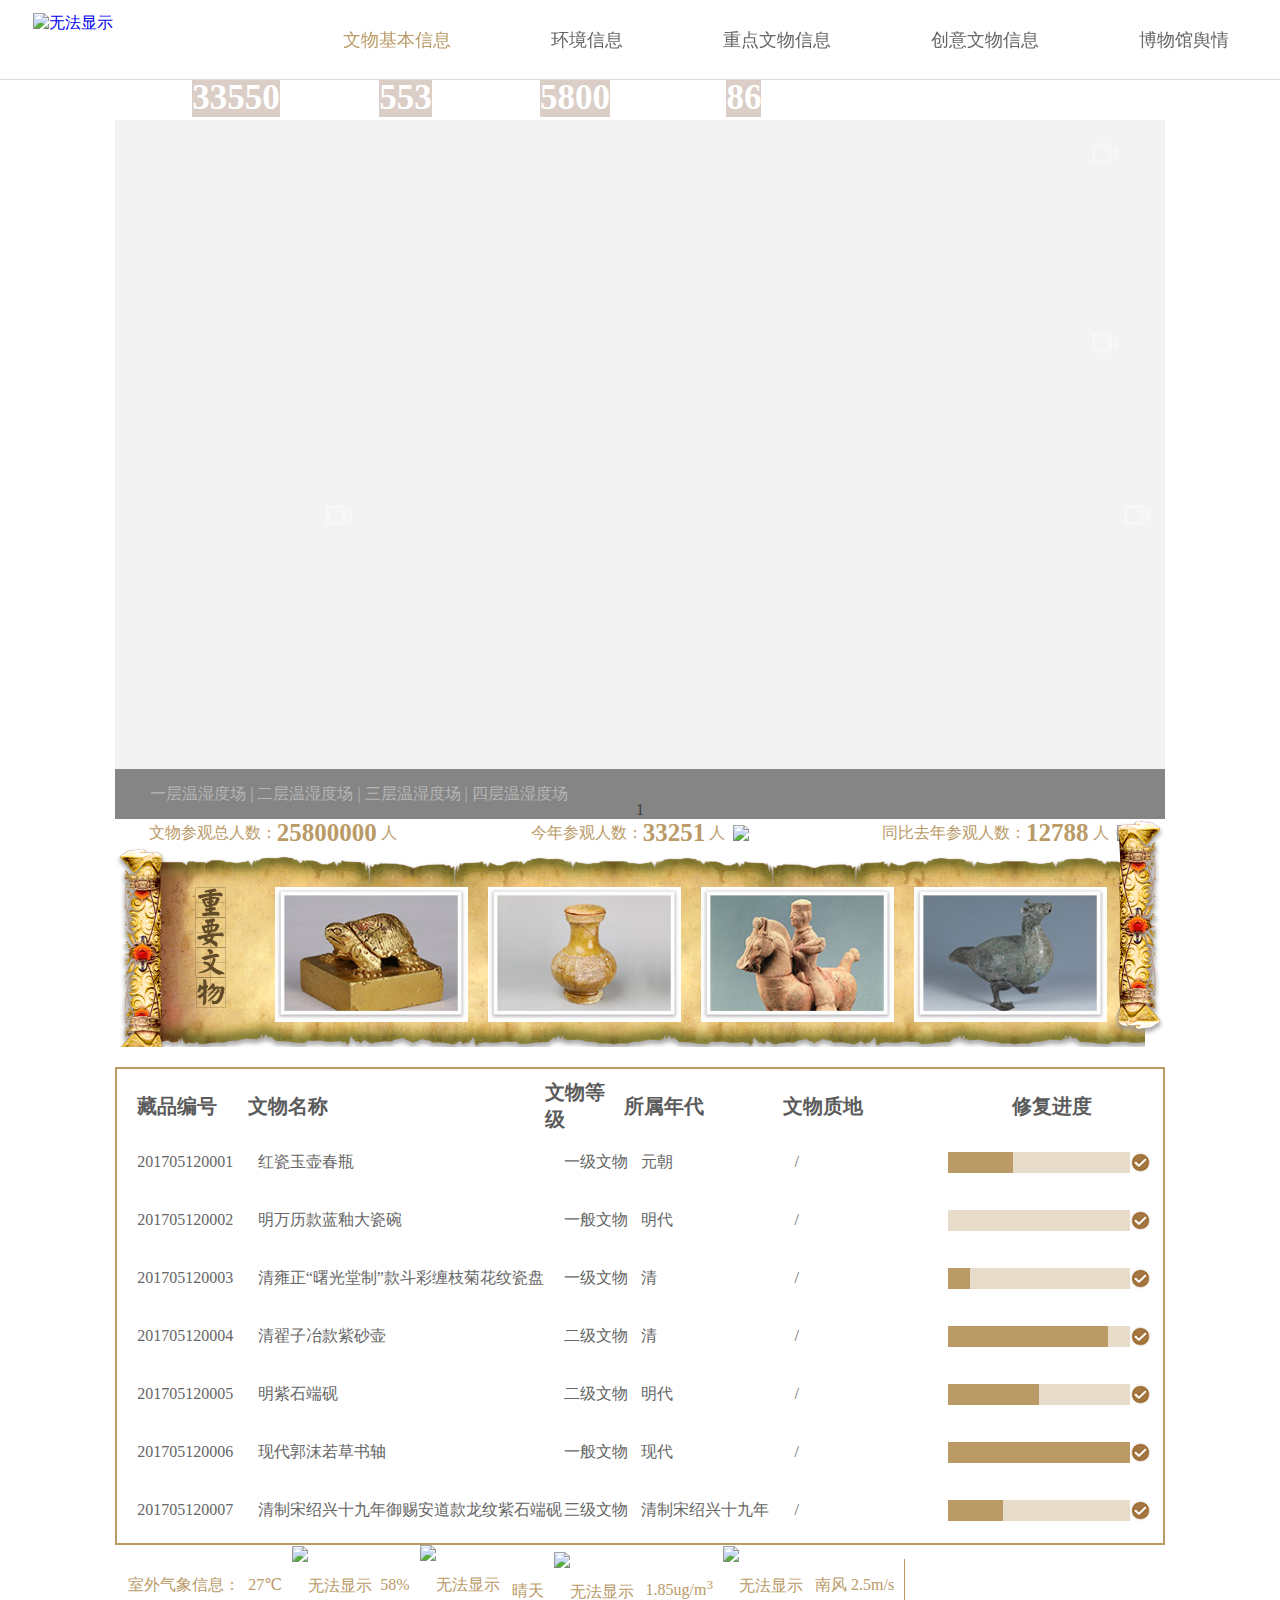
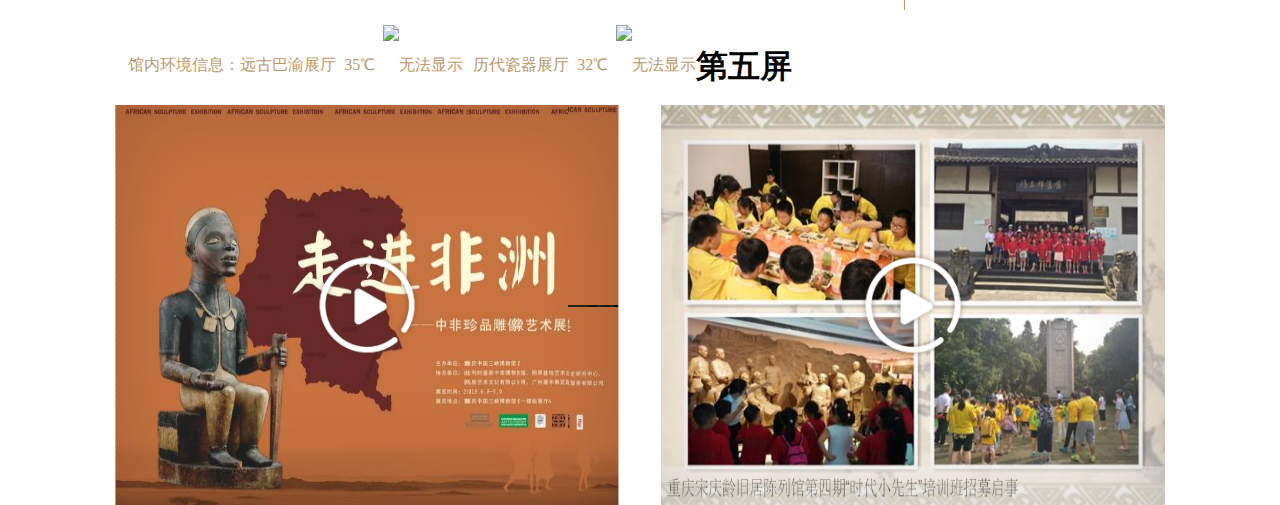
==== commit 42b22c98: "解决所有视频播放问题及数字滚动功能报错" ====
--- a/html/sx_all.html
+++ b/html/sx_all.html
@@ -22,7 +22,7 @@
 </head>
 <body>
     <div class="sx_nav">
-        <a href="../index.html" class="sx_nav_logo"><img src="../img/logo.png" alt="无法显示"></a>
+        <a href="./sx_all.html" class="sx_nav_logo"><img src="../img/logo.png" alt="无法显示"></a>
         <ul class="sx_nav_ul">
             <li><a class="nav_active">文物基本信息</a></li>
             <li><a>环境信息</a></li>
@@ -33,11 +33,10 @@
     </div>
     <div class="video_play_mask">
         <div class="video_play_container">
-            <div class="video">
-                <video controls="controls" src=""></video>
-                <script>plyr.setup();</script>
-            </div>
-            <button class="video_close"></button>
+            <div class="video"></div>
+            <button class="video_close">
+                <img src="../img/video_close.png">
+            </button>
         </div>
     </div>
     <div id="fullPageDiv">
@@ -320,17 +319,17 @@
                 <div class="important_relics_info_top">
                     <div>
                         文物参观总人数：
-                        <span class="counter_roll">25800000</span>
+                        <span class="counter1">25800000</span>
                         &nbsp;人
                     </div>
                     <div class="visit_num">
                         今年参观人数：
-                        <span class="counter_roll">25720</span>
+                        <span class="counter1">33251</span>
                         &nbsp;人
                         &nbsp;<img src="../img/env_red_top.png">
                     </div>
                     <div>同比去年参观人数：
-                        <span class="counter_roll">12788</span>
+                        <span class="counter1">12788</span>
                         &nbsp;人
                         &nbsp;<img src="../img/env_down.png">
                     </div>
@@ -341,13 +340,41 @@
                         <div class="important_show_box">
                             <div class="important_relics_img">
                                 <ul id="show_one">
-                                    <li><img src="../img/important_pic1.jpg" alt="无法显示"></li>
-                                    <li><img src="../img/important_pic2.jpg" alt="无法显示"></li>
-                                    <li><img src="../img/important_pic3.jpg" alt="无法显示"></li>
-                                    <li><img src="../img/important_pic4.jpg" alt="无法显示"></li>
-                                    <li><img src="../img/important_pic5.jpg" alt="无法显示"></li>
-                                    <li><img src="../img/important_pic6.jpg" alt="无法显示"></li>
-                                    <li><img src="../img/important_pic1.jpg" alt="无法显示"></li>
+                                    <li>
+                                        <a href="./sx_important_details.html">
+                                            <img src="../img/important_pic1.jpg" alt="无法显示">
+                                        </a>
+                                    </li>
+                                    <li>
+                                        <a href="./sx_important_details.html">
+                                            <img src="../img/important_pic2.jpg" alt="无法显示">
+                                        </a>
+                                    </li>
+                                    <li>
+                                        <a href="./sx_important_details.html">
+                                            <img src="../img/important_pic3.jpg" alt="无法显示">
+                                        </a>
+                                    </li>
+                                    <li>
+                                        <a href="./sx_important_details.html">
+                                            <img src="../img/important_pic4.jpg" alt="无法显示">
+                                        </a>
+                                    </li>
+                                    <li>
+                                        <a href="./sx_important_details.html">
+                                            <img src="../img/important_pic5.jpg" alt="无法显示">
+                                        </a>
+                                    </li>
+                                    <li>
+                                        <a href="./sx_important_details.html">
+                                            <img src="../img/important_pic6.jpg" alt="无法显示">
+                                        </a>
+                                    </li>
+                                    <li>
+                                        <a href="./sx_important_details.html">
+                                            <img src="../img/important_pic1.jpg" alt="无法显示">
+                                        </a>
+                                    </li>
                                     <!--<li><img src="../img/important_pic2.jpg" alt="无法显示"></li>-->
                                     <!--<li><img src="../img/important_pic3.jpg" alt="无法显示"></li>-->
                                 </ul>
@@ -494,7 +521,7 @@
                 </div>
             </div>
         </div>
-        <div class="section" id="page4">
+        <div class="section">
             <div class="creative_relics">
                 <div class="env_info_box">
                     <span>室外气象信息：<img src="../img/env_temp.png" alt="">&nbsp;&nbsp;27℃</span>
@@ -506,33 +533,11 @@
                     <span class="env_right">馆内环境信息：远古巴渝展厅&nbsp;&nbsp;35℃&nbsp;&nbsp;<img src="../img/env_red_top.png" alt="无法显示"></span>
                     <span class="env_right">历代瓷器展厅&nbsp;&nbsp;32℃&nbsp;&nbsp;<img src="../img/env_down.png" alt="无法显示"></span>
                 </div>
-                <div class="videoOutBox" style="float: left;">
-                    <div class="videoBox" >
-                        <video id="my-video" class="video-js" controls preload="auto"
-                               data-setup="{}" >
-                            <source src="../video/mov_bbb.mp4" type='video/mp4'>
-                            <source src="" type='video/webm'>
-                            <p class="vjs-no-js">
-                                To view this video please enable JavaScript, and consider upgrading to a web browser that
-                                <a href="http://videojs.com/html5-video-support/" target="_blank">supports HTML5 video</a>
-                            </p>
-                        </video>
-                        <div class="popup_btn"></div>
-                    </div>
-                </div>
-                <div class="videoOutBox" style="float: right;">
-                    <div class="videoBox">
-                        <video id="" class="video-js" controls preload="auto"
-                               data-setup="{}" >
-                            <source src="../video/mov_bbb.mp4" type='video/mp4'>
-                            <source src="" type='video/webm'>
-                            <p class="vjs-no-js">
-                                To view this video please enable JavaScript, and consider upgrading to a web browser that
-                                <a href="http://videojs.com/html5-video-support/" target="_blank">supports HTML5 video</a>
-                            </p>
-                        </video>
-                        <div class="popup_btn"></div>
-                    </div>
+                <div class="creative_video" style="background: url('../img/creative_video1.png');background-size:100% 100%;float: left">
+                    <div class="creative_video_play"></div>
+                </div>
+                <div class="creative_video" style="background: url('../img/creative_video2.png');background-size:100% 100%;float: right">
+                    <div class="creative_video_play"></div>
                 </div>
             </div>
             <div class="model_div"></div>
@@ -546,5 +551,4 @@
     <!--echarts-->
     <script type="text/javascript" src="../js/my_echarts.js"></script>
 </body>
-
 </html>--- a/css/sx_all.css
+++ b/css/sx_all.css
@@ -73,6 +73,7 @@
 }
 #basic_info{
     width: 100%;
+    height: 100%;
 }
 .basic_info_top{
     width: 82%;
@@ -247,11 +248,11 @@
     height: 100%;
     background: url("../img/opacity-75.png");
     transform: scale(0);
-    transition: 0.8s;
+    transition: 0.5s;
 }
 .basic_info_bottom ul li:hover .mask{
     transform: scale(1);
-    transition: 0.8s;
+    transition: 0.5s;
 }
 .basic_info_bottom ul li .mask .content{
     width: 100%;
@@ -295,12 +296,24 @@
     width:700px;
 }
 .video_close{
-    width: 20px;
-    height: 21px;
+    width: 24px;
+    height: 24px;
+    padding-right: 5px;
     border: none;
     position: absolute;
     top: 0;
     right: 0;
+    background-color: transparent;
+    cursor: pointer;
+}
+.video_close:hover{
+    background-color: #3498db;
+}
+.video_close img{
+    display: block;
+    margin: auto;
+    width: 12px;
+    height: 12px;
 }
 /*环境信息*/
 .env_info{
@@ -457,6 +470,7 @@
     height: 135px;
     float: left;
     margin: 0 10px;
+    cursor: pointer;
 }
 /*.important_relics_show ul :first-child{*/
     /*margin-left: 0;*/
@@ -552,73 +566,29 @@
 .creative_relics{
     width: 82%;
     height: 100%;
-    /*padding-top: 100px;*/
     margin: 0 auto;
     position: relative;
 }
-.videoOutBox{
+.creative_video{
     width: 48%;
-    height: 420px;
-}
-.videoBox{
-    width: 100%;
-    height: 100%;
-    position: relative;
-}
-
-.videoContent{
-    position: absolute;
-    top: 50%;
-    left: 50%;
-    margin-top: -210px;
-    margin-left: -400px;
-    z-index: 999;
-}
-.video-js{
-    width: 100%;
-    height: 100%;
-}
-.video-js .vjs-big-play-button{
-    width: 100px;
-    height: 100px;
-    border-radius: 50%;
-    top: 50%;
-    left: 50%;
-    margin-top: -50px;
-    margin-left: -50px;
-    background: url("../img/video_play.png") no-repeat;
-    background-size: contain;
-    border: none;
-}
-.vjs-big-play-button .vjs-icon-placeholder{
-    font-size: 80px;
-    text-align: center;
-    line-height: 100px;
-    display: none;
-}
-.video-js:hover .vjs-big-play-button,.vjs-tech:focus .video-js .vjs-big-play-button{
-    background-color: rgba(115, 133, 159, 0);
-}
-.popup_btn{
-    width: 100px;
-    height: 100px;
-    background: url("../img/video_play.png") no-repeat;
-    background-size: cover;
-    position: absolute;
-    top: 50%;
-    left: 50%;
-    margin-top: -50px;
-    margin-left: -50px;
-}
-.model_div{
-    width: 100%;
-    height: 100%;
-    background: rgba(0,0,0,0.7);
-    position: absolute;
-    top: 0;
-    left: 0;
-    display: none;
-    /*z-index: 1000;*/
+    height: 400px;
+    background-size: 100% 100%;
+    cursor: pointer;
+    display: flex;
+    justify-content: center;
+    align-items: center;
+}
+.creative_video_play{
+    width: 106px;
+    height: 106px;
+    background: url("../img/video_play.png");
+    background-size: 100%;
+    transform: scale(1);
+    transition: 0.5s;
+}
+.creative_video_play:hover{
+    transform: scale(1.08);
+    transition: 0.5s;
 }
 @media only screen and (max-width:1600px) {
     .env_info_box{
@@ -634,3 +604,4 @@
         margin: 14px 5px 14px 5px;
     }
 }
+/*舆情信息*/
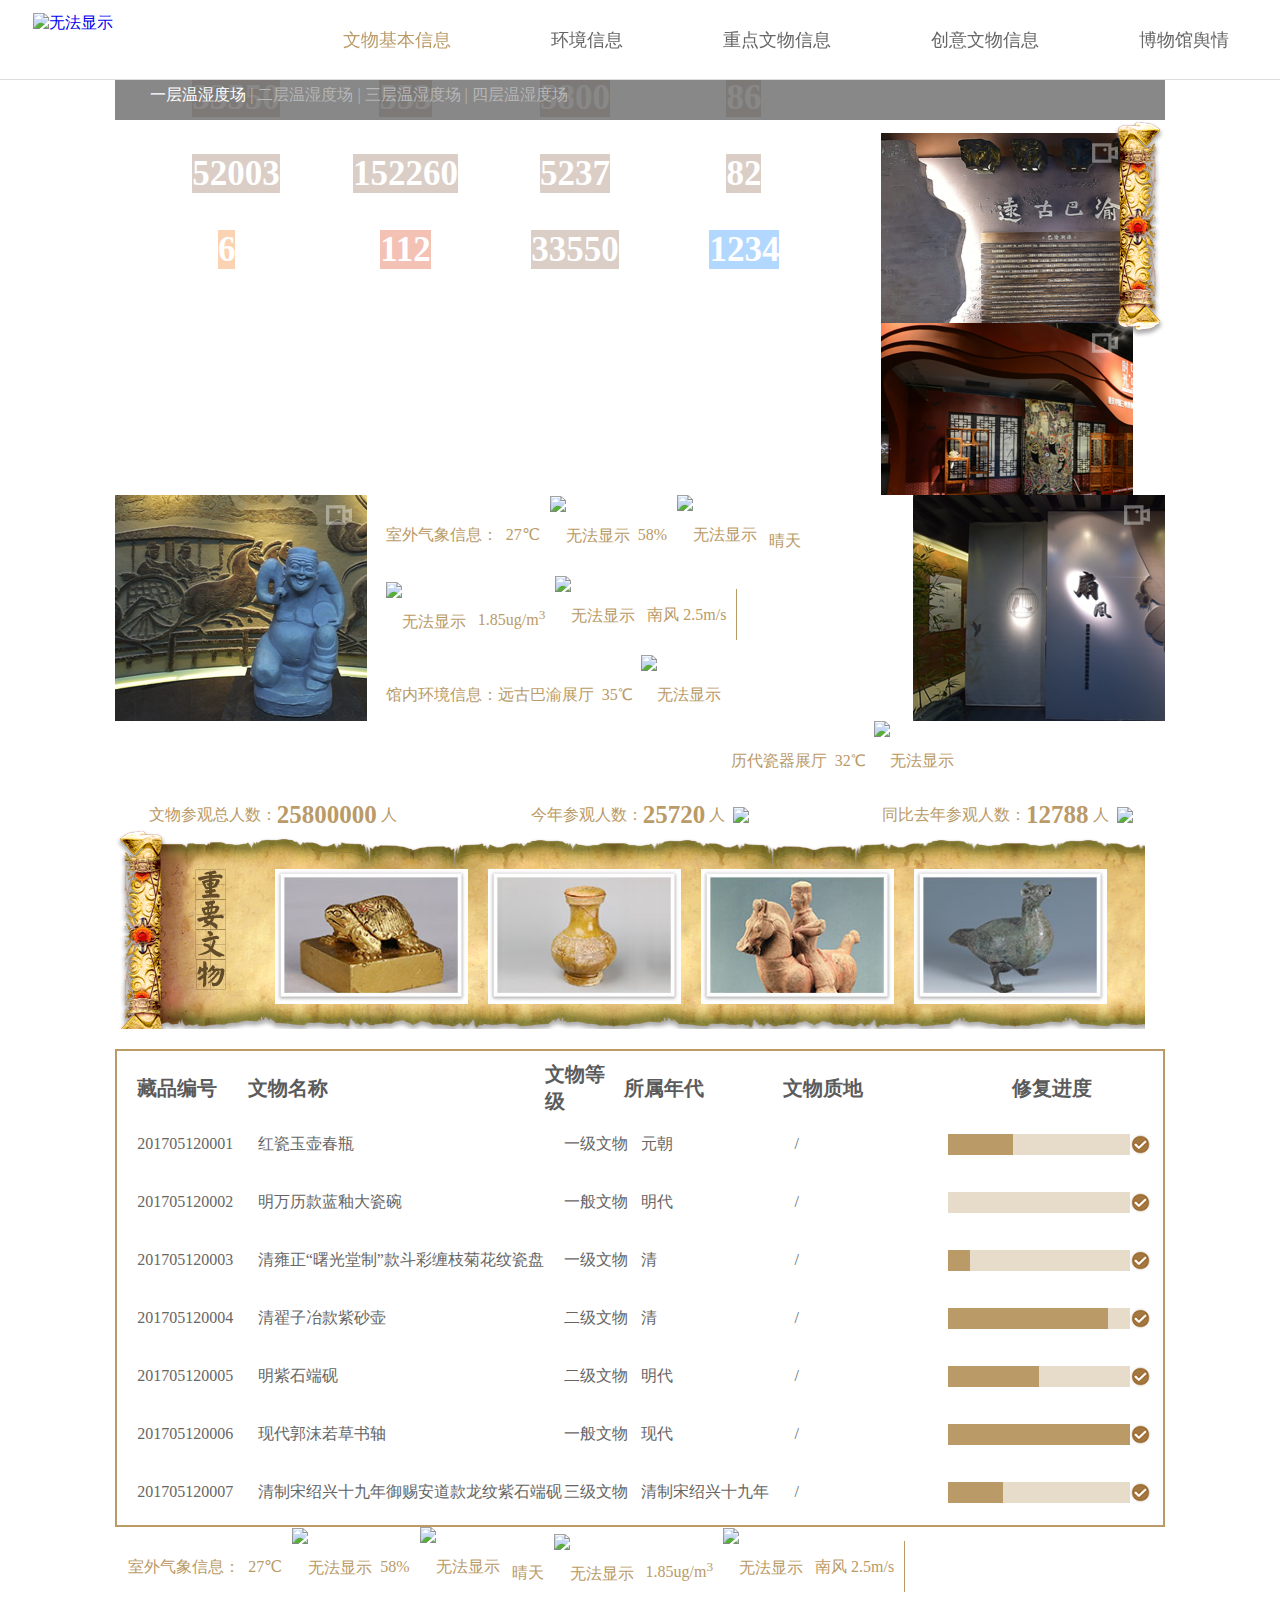
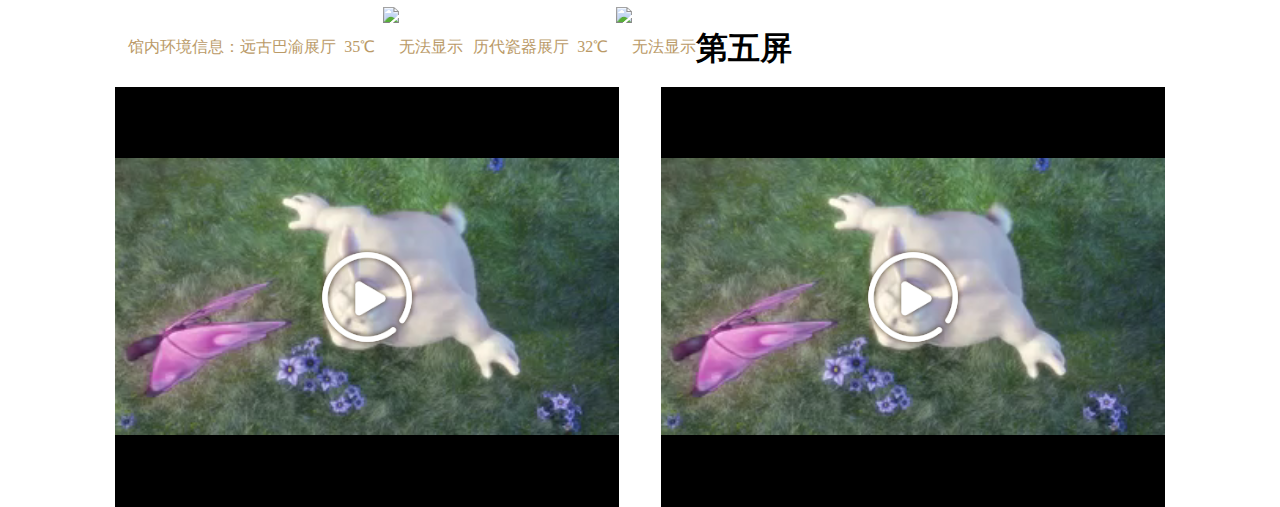
==== commit a23b7253: "完成项目大部分功能" ====
--- a/html/sx_all.html
+++ b/html/sx_all.html
@@ -18,11 +18,12 @@
     <script type="text/javascript" src="../js/plyr.js"></script>
     <link rel="stylesheet" href="../css/plyr.css">
     <!--三峡页面js-->
+
     <script type="text/javascript" src="../js/sx_all.js"></script>
 </head>
 <body>
     <div class="sx_nav">
-        <a href="./sx_all.html" class="sx_nav_logo"><img src="../img/logo.png" alt="无法显示"></a>
+        <a href="../index.html" class="sx_nav_logo"><img src="../img/logo.png" alt="无法显示"></a>
         <ul class="sx_nav_ul">
             <li><a class="nav_active">文物基本信息</a></li>
             <li><a>环境信息</a></li>
@@ -33,10 +34,11 @@
     </div>
     <div class="video_play_mask">
         <div class="video_play_container">
-            <div class="video"></div>
-            <button class="video_close">
-                <img src="../img/video_close.png">
-            </button>
+            <div class="video">
+                <video controls="controls" src=""></video>
+                <script>plyr.setup();</script>
+            </div>
+            <button class="video_close"></button>
         </div>
     </div>
     <div id="fullPageDiv">
@@ -282,7 +284,7 @@
                 </div>
             </div>
         </div>
-        <div class="section">
+        <div class="section" id="page2">
             <div class="env_info">
                 <div class="env_info_box">
                     <span>室外气象信息：<img src="../img/env_temp.png" alt="">&nbsp;&nbsp;27℃</span>
@@ -295,12 +297,25 @@
                     <span class="env_right">历代瓷器展厅&nbsp;&nbsp;32℃&nbsp;&nbsp;<img src="../img/env_down.png" alt="无法显示"></span>
                 </div>
                 <div class="env_site">
+
                     <div class="env_site_play">
                         <ul>
-                            <li li-item="0">1</li>
-                            <li li-item="1">2</li>
-                            <li li-item="2">3</li>
-                            <li li-item="3">4</li>
+                            <li li-item="0" >
+                                <img src="../img/env_play.png" alt="无法显示" class="env_img">
+                                <div class="env_li_play"></div>
+                            </li>
+                            <li li-item="1">
+                                <img src="../img/env_play2.png" alt="无法显示" class="env_img">
+                                <div class="env_li_play"></div>
+                            </li>
+                            <li li-item="2">
+                                <img src="../img/env_play3.png" alt="无法显示" class="env_img">
+                                <div class="env_li_play"></div>
+                            </li>
+                            <li li-item="3">
+                                <img src="../img/env_play4.png" alt="无法显示" class="env_img">
+                                <div class="env_li_play"></div>
+                            </li>
                         </ul>
                     </div>
                     <div class="env_left_btn"></div>
@@ -319,17 +334,17 @@
                 <div class="important_relics_info_top">
                     <div>
                         文物参观总人数：
-                        <span class="counter1">25800000</span>
+                        <span class="counter_roll">25800000</span>
                         &nbsp;人
                     </div>
                     <div class="visit_num">
                         今年参观人数：
-                        <span class="counter1">33251</span>
+                        <span class="counter_roll">25720</span>
                         &nbsp;人
                         &nbsp;<img src="../img/env_red_top.png">
                     </div>
                     <div>同比去年参观人数：
-                        <span class="counter1">12788</span>
+                        <span class="counter_roll">12788</span>
                         &nbsp;人
                         &nbsp;<img src="../img/env_down.png">
                     </div>
@@ -340,41 +355,13 @@
                         <div class="important_show_box">
                             <div class="important_relics_img">
                                 <ul id="show_one">
-                                    <li>
-                                        <a href="./sx_important_details.html">
-                                            <img src="../img/important_pic1.jpg" alt="无法显示">
-                                        </a>
-                                    </li>
-                                    <li>
-                                        <a href="./sx_important_details.html">
-                                            <img src="../img/important_pic2.jpg" alt="无法显示">
-                                        </a>
-                                    </li>
-                                    <li>
-                                        <a href="./sx_important_details.html">
-                                            <img src="../img/important_pic3.jpg" alt="无法显示">
-                                        </a>
-                                    </li>
-                                    <li>
-                                        <a href="./sx_important_details.html">
-                                            <img src="../img/important_pic4.jpg" alt="无法显示">
-                                        </a>
-                                    </li>
-                                    <li>
-                                        <a href="./sx_important_details.html">
-                                            <img src="../img/important_pic5.jpg" alt="无法显示">
-                                        </a>
-                                    </li>
-                                    <li>
-                                        <a href="./sx_important_details.html">
-                                            <img src="../img/important_pic6.jpg" alt="无法显示">
-                                        </a>
-                                    </li>
-                                    <li>
-                                        <a href="./sx_important_details.html">
-                                            <img src="../img/important_pic1.jpg" alt="无法显示">
-                                        </a>
-                                    </li>
+                                    <li><img src="../img/important_pic1.jpg" alt="无法显示"></li>
+                                    <li><img src="../img/important_pic2.jpg" alt="无法显示"></li>
+                                    <li><img src="../img/important_pic3.jpg" alt="无法显示"></li>
+                                    <li><img src="../img/important_pic4.jpg" alt="无法显示"></li>
+                                    <li><img src="../img/important_pic5.jpg" alt="无法显示"></li>
+                                    <li><img src="../img/important_pic6.jpg" alt="无法显示"></li>
+                                    <li><img src="../img/important_pic1.jpg" alt="无法显示"></li>
                                     <!--<li><img src="../img/important_pic2.jpg" alt="无法显示"></li>-->
                                     <!--<li><img src="../img/important_pic3.jpg" alt="无法显示"></li>-->
                                 </ul>
@@ -521,7 +508,7 @@
                 </div>
             </div>
         </div>
-        <div class="section">
+        <div class="section" id="page4">
             <div class="creative_relics">
                 <div class="env_info_box">
                     <span>室外气象信息：<img src="../img/env_temp.png" alt="">&nbsp;&nbsp;27℃</span>
@@ -533,11 +520,33 @@
                     <span class="env_right">馆内环境信息：远古巴渝展厅&nbsp;&nbsp;35℃&nbsp;&nbsp;<img src="../img/env_red_top.png" alt="无法显示"></span>
                     <span class="env_right">历代瓷器展厅&nbsp;&nbsp;32℃&nbsp;&nbsp;<img src="../img/env_down.png" alt="无法显示"></span>
                 </div>
-                <div class="creative_video" style="background: url('../img/creative_video1.png');background-size:100% 100%;float: left">
-                    <div class="creative_video_play"></div>
-                </div>
-                <div class="creative_video" style="background: url('../img/creative_video2.png');background-size:100% 100%;float: right">
-                    <div class="creative_video_play"></div>
+                <div class="videoOutBox" style="float: left;">
+                    <div class="videoBox" >
+                        <video id="my-video" class="video-js" controls preload="auto"
+                               data-setup="{}" >
+                            <source src="../video/mov_bbb.mp4" type='video/mp4'>
+                            <source src="" type='video/webm'>
+                            <p class="vjs-no-js">
+                                To view this video please enable JavaScript, and consider upgrading to a web browser that
+                                <a href="http://videojs.com/html5-video-support/" target="_blank">supports HTML5 video</a>
+                            </p>
+                        </video>
+                        <div class="popup_btn"></div>
+                    </div>
+                </div>
+                <div class="videoOutBox" style="float: right;">
+                    <div class="videoBox">
+                        <video id="" class="video-js" controls preload="auto"
+                               data-setup="{}" >
+                            <source src="../video/mov_bbb.mp4" type='video/mp4'>
+                            <source src="" type='video/webm'>
+                            <p class="vjs-no-js">
+                                To view this video please enable JavaScript, and consider upgrading to a web browser that
+                                <a href="http://videojs.com/html5-video-support/" target="_blank">supports HTML5 video</a>
+                            </p>
+                        </video>
+                        <div class="popup_btn"></div>
+                    </div>
                 </div>
             </div>
             <div class="model_div"></div>
@@ -550,5 +559,7 @@
     <script src="../js/video.js"></script>
     <!--echarts-->
     <script type="text/javascript" src="../js/my_echarts.js"></script>
+    <script type="text/javascript" src="../js/myEcharts.js"></script>
 </body>
+
 </html>--- a/css/sx_all.css
+++ b/css/sx_all.css
@@ -73,7 +73,6 @@
 }
 #basic_info{
     width: 100%;
-    height: 100%;
 }
 .basic_info_top{
     width: 82%;
@@ -248,11 +247,11 @@
     height: 100%;
     background: url("../img/opacity-75.png");
     transform: scale(0);
-    transition: 0.5s;
+    transition: 0.8s;
 }
 .basic_info_bottom ul li:hover .mask{
     transform: scale(1);
-    transition: 0.5s;
+    transition: 0.8s;
 }
 .basic_info_bottom ul li .mask .content{
     width: 100%;
@@ -296,24 +295,12 @@
     width:700px;
 }
 .video_close{
-    width: 24px;
-    height: 24px;
-    padding-right: 5px;
+    width: 20px;
+    height: 21px;
     border: none;
     position: absolute;
     top: 0;
     right: 0;
-    background-color: transparent;
-    cursor: pointer;
-}
-.video_close:hover{
-    background-color: #3498db;
-}
-.video_close img{
-    display: block;
-    margin: auto;
-    width: 12px;
-    height: 12px;
 }
 /*环境信息*/
 .env_info{
@@ -367,6 +354,7 @@
 }
 .env_site_play{
     height: 100%;
+    overflow: hidden;
 }
 .env_left_btn,.env_right_btn{
     width: 42px;
@@ -385,6 +373,16 @@
     margin-top: -21px;
     right: 30px;
 }
+.env_site{
+    position: relative;
+}
+.env_img{
+    width: 100%;
+    height: 100%;
+    position: absolute;
+    top: 0;
+    left: 0;
+}
 .env_site_nav{
     width: 100%;
     height: 50px;
@@ -400,19 +398,28 @@
     font-size: 16px;
     color: #b6b6b6;
 }
-.env_site_nav a:focus{
+.env_site_nav a:first-child{
     color: #ffffff;
 }
+/*.env_site_nav a:focus{*/
+    /*color: #ffffff;*/
+/*}*/
 .env_site_play ul{
     width: 400%;
     height: 100%;
     overflow: hidden;
+    position: relative;
 }
 .env_site_play ul li{
     width: 25%;
     height: 100%;
     float: left;
     text-align: center;
+    position: relative;
+}
+.env_li_play{
+    width: 100%;
+    height: 100%;
 }
 /*重点文物信息*/
 .important_relics_info_top{
@@ -470,7 +477,6 @@
     height: 135px;
     float: left;
     margin: 0 10px;
-    cursor: pointer;
 }
 /*.important_relics_show ul :first-child{*/
     /*margin-left: 0;*/
@@ -566,29 +572,73 @@
 .creative_relics{
     width: 82%;
     height: 100%;
+    /*padding-top: 100px;*/
     margin: 0 auto;
     position: relative;
 }
-.creative_video{
+.videoOutBox{
     width: 48%;
-    height: 400px;
-    background-size: 100% 100%;
-    cursor: pointer;
-    display: flex;
-    justify-content: center;
-    align-items: center;
-}
-.creative_video_play{
-    width: 106px;
-    height: 106px;
-    background: url("../img/video_play.png");
-    background-size: 100%;
-    transform: scale(1);
-    transition: 0.5s;
-}
-.creative_video_play:hover{
-    transform: scale(1.08);
-    transition: 0.5s;
+    height: 420px;
+}
+.videoBox{
+    width: 100%;
+    height: 100%;
+    position: relative;
+}
+
+.videoContent{
+    position: absolute;
+    top: 50%;
+    left: 50%;
+    margin-top: -210px;
+    margin-left: -400px;
+    z-index: 999;
+}
+.video-js{
+    width: 100%;
+    height: 100%;
+}
+.video-js .vjs-big-play-button{
+    width: 100px;
+    height: 100px;
+    border-radius: 50%;
+    top: 50%;
+    left: 50%;
+    margin-top: -50px;
+    margin-left: -50px;
+    background: url("../img/video_play.png") no-repeat;
+    background-size: contain;
+    border: none;
+}
+.vjs-big-play-button .vjs-icon-placeholder{
+    font-size: 80px;
+    text-align: center;
+    line-height: 100px;
+    display: none;
+}
+.video-js:hover .vjs-big-play-button,.vjs-tech:focus .video-js .vjs-big-play-button{
+    background-color: rgba(115, 133, 159, 0);
+}
+.popup_btn{
+    width: 100px;
+    height: 100px;
+    background: url("../img/video_play.png") no-repeat;
+    background-size: cover;
+    position: absolute;
+    top: 50%;
+    left: 50%;
+    margin-top: -50px;
+    margin-left: -50px;
+}
+.model_div{
+    width: 100%;
+    height: 100%;
+    background: rgba(0,0,0,0.7);
+    position: absolute;
+    top: 0;
+    left: 0;
+    display: none;
+    /*z-index: 1000;*/
 }
 @media only screen and (max-width:1600px) {
     .env_info_box{
@@ -604,4 +654,3 @@
         margin: 14px 5px 14px 5px;
     }
 }
-/*舆情信息*/
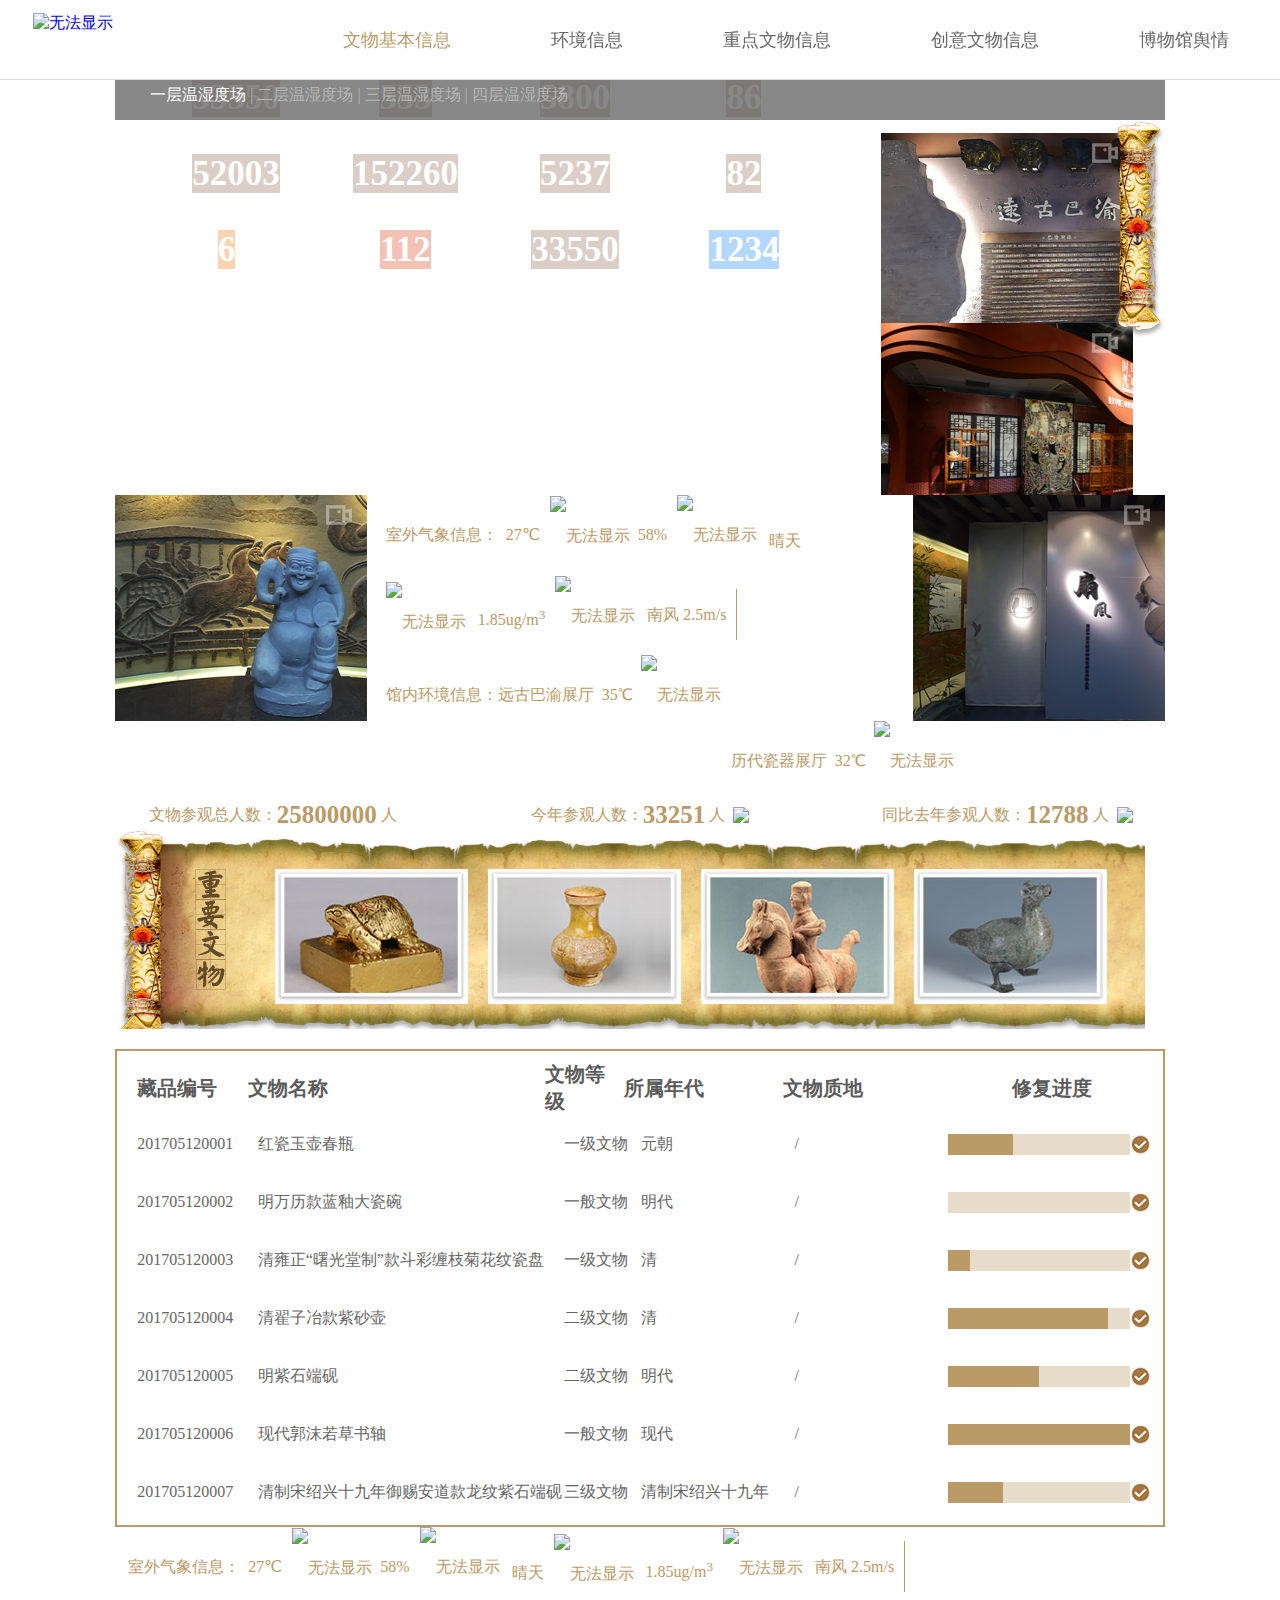
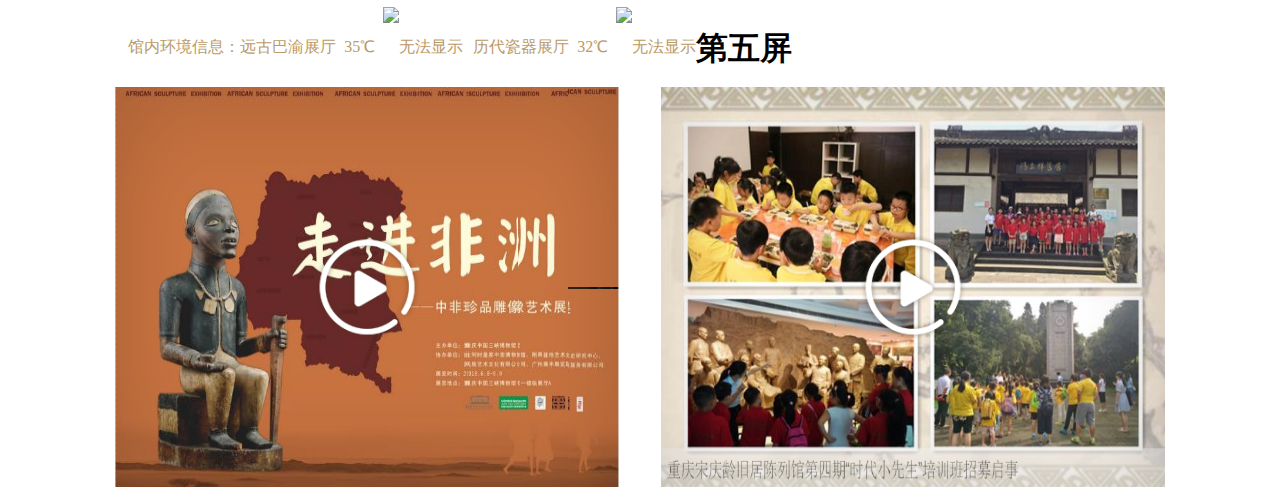
==== commit db46ad59: "Merge branch 'master' of https://github.com/foreverLove1314/sx_museum" ====
--- a/html/sx_all.html
+++ b/html/sx_all.html
@@ -23,7 +23,7 @@
 </head>
 <body>
     <div class="sx_nav">
-        <a href="../index.html" class="sx_nav_logo"><img src="../img/logo.png" alt="无法显示"></a>
+        <a href="./sx_all.html" class="sx_nav_logo"><img src="../img/logo.png" alt="无法显示"></a>
         <ul class="sx_nav_ul">
             <li><a class="nav_active">文物基本信息</a></li>
             <li><a>环境信息</a></li>
@@ -34,11 +34,10 @@
     </div>
     <div class="video_play_mask">
         <div class="video_play_container">
-            <div class="video">
-                <video controls="controls" src=""></video>
-                <script>plyr.setup();</script>
-            </div>
-            <button class="video_close"></button>
+            <div class="video"></div>
+            <button class="video_close">
+                <img src="../img/video_close.png">
+            </button>
         </div>
     </div>
     <div id="fullPageDiv">
@@ -334,17 +333,17 @@
                 <div class="important_relics_info_top">
                     <div>
                         文物参观总人数：
-                        <span class="counter_roll">25800000</span>
+                        <span class="counter1">25800000</span>
                         &nbsp;人
                     </div>
                     <div class="visit_num">
                         今年参观人数：
-                        <span class="counter_roll">25720</span>
+                        <span class="counter1">33251</span>
                         &nbsp;人
                         &nbsp;<img src="../img/env_red_top.png">
                     </div>
                     <div>同比去年参观人数：
-                        <span class="counter_roll">12788</span>
+                        <span class="counter1">12788</span>
                         &nbsp;人
                         &nbsp;<img src="../img/env_down.png">
                     </div>
@@ -355,13 +354,41 @@
                         <div class="important_show_box">
                             <div class="important_relics_img">
                                 <ul id="show_one">
-                                    <li><img src="../img/important_pic1.jpg" alt="无法显示"></li>
-                                    <li><img src="../img/important_pic2.jpg" alt="无法显示"></li>
-                                    <li><img src="../img/important_pic3.jpg" alt="无法显示"></li>
-                                    <li><img src="../img/important_pic4.jpg" alt="无法显示"></li>
-                                    <li><img src="../img/important_pic5.jpg" alt="无法显示"></li>
-                                    <li><img src="../img/important_pic6.jpg" alt="无法显示"></li>
-                                    <li><img src="../img/important_pic1.jpg" alt="无法显示"></li>
+                                    <li>
+                                        <a href="./sx_important_details.html">
+                                            <img src="../img/important_pic1.jpg" alt="无法显示">
+                                        </a>
+                                    </li>
+                                    <li>
+                                        <a href="./sx_important_details.html">
+                                            <img src="../img/important_pic2.jpg" alt="无法显示">
+                                        </a>
+                                    </li>
+                                    <li>
+                                        <a href="./sx_important_details.html">
+                                            <img src="../img/important_pic3.jpg" alt="无法显示">
+                                        </a>
+                                    </li>
+                                    <li>
+                                        <a href="./sx_important_details.html">
+                                            <img src="../img/important_pic4.jpg" alt="无法显示">
+                                        </a>
+                                    </li>
+                                    <li>
+                                        <a href="./sx_important_details.html">
+                                            <img src="../img/important_pic5.jpg" alt="无法显示">
+                                        </a>
+                                    </li>
+                                    <li>
+                                        <a href="./sx_important_details.html">
+                                            <img src="../img/important_pic6.jpg" alt="无法显示">
+                                        </a>
+                                    </li>
+                                    <li>
+                                        <a href="./sx_important_details.html">
+                                            <img src="../img/important_pic1.jpg" alt="无法显示">
+                                        </a>
+                                    </li>
                                     <!--<li><img src="../img/important_pic2.jpg" alt="无法显示"></li>-->
                                     <!--<li><img src="../img/important_pic3.jpg" alt="无法显示"></li>-->
                                 </ul>
@@ -508,7 +535,7 @@
                 </div>
             </div>
         </div>
-        <div class="section" id="page4">
+        <div class="section">
             <div class="creative_relics">
                 <div class="env_info_box">
                     <span>室外气象信息：<img src="../img/env_temp.png" alt="">&nbsp;&nbsp;27℃</span>
@@ -520,33 +547,11 @@
                     <span class="env_right">馆内环境信息：远古巴渝展厅&nbsp;&nbsp;35℃&nbsp;&nbsp;<img src="../img/env_red_top.png" alt="无法显示"></span>
                     <span class="env_right">历代瓷器展厅&nbsp;&nbsp;32℃&nbsp;&nbsp;<img src="../img/env_down.png" alt="无法显示"></span>
                 </div>
-                <div class="videoOutBox" style="float: left;">
-                    <div class="videoBox" >
-                        <video id="my-video" class="video-js" controls preload="auto"
-                               data-setup="{}" >
-                            <source src="../video/mov_bbb.mp4" type='video/mp4'>
-                            <source src="" type='video/webm'>
-                            <p class="vjs-no-js">
-                                To view this video please enable JavaScript, and consider upgrading to a web browser that
-                                <a href="http://videojs.com/html5-video-support/" target="_blank">supports HTML5 video</a>
-                            </p>
-                        </video>
-                        <div class="popup_btn"></div>
-                    </div>
-                </div>
-                <div class="videoOutBox" style="float: right;">
-                    <div class="videoBox">
-                        <video id="" class="video-js" controls preload="auto"
-                               data-setup="{}" >
-                            <source src="../video/mov_bbb.mp4" type='video/mp4'>
-                            <source src="" type='video/webm'>
-                            <p class="vjs-no-js">
-                                To view this video please enable JavaScript, and consider upgrading to a web browser that
-                                <a href="http://videojs.com/html5-video-support/" target="_blank">supports HTML5 video</a>
-                            </p>
-                        </video>
-                        <div class="popup_btn"></div>
-                    </div>
+                <div class="creative_video" style="background: url('../img/creative_video1.png');background-size:100% 100%;float: left">
+                    <div class="creative_video_play"></div>
+                </div>
+                <div class="creative_video" style="background: url('../img/creative_video2.png');background-size:100% 100%;float: right">
+                    <div class="creative_video_play"></div>
                 </div>
             </div>
             <div class="model_div"></div>
@@ -561,5 +566,4 @@
     <script type="text/javascript" src="../js/my_echarts.js"></script>
     <script type="text/javascript" src="../js/myEcharts.js"></script>
 </body>
-
 </html>--- a/css/sx_all.css
+++ b/css/sx_all.css
@@ -73,6 +73,7 @@
 }
 #basic_info{
     width: 100%;
+    height: 100%;
 }
 .basic_info_top{
     width: 82%;
@@ -247,11 +248,11 @@
     height: 100%;
     background: url("../img/opacity-75.png");
     transform: scale(0);
-    transition: 0.8s;
+    transition: 0.5s;
 }
 .basic_info_bottom ul li:hover .mask{
     transform: scale(1);
-    transition: 0.8s;
+    transition: 0.5s;
 }
 .basic_info_bottom ul li .mask .content{
     width: 100%;
@@ -295,12 +296,24 @@
     width:700px;
 }
 .video_close{
-    width: 20px;
-    height: 21px;
+    width: 24px;
+    height: 24px;
+    padding-right: 5px;
     border: none;
     position: absolute;
     top: 0;
     right: 0;
+    background-color: transparent;
+    cursor: pointer;
+}
+.video_close:hover{
+    background-color: #3498db;
+}
+.video_close img{
+    display: block;
+    margin: auto;
+    width: 12px;
+    height: 12px;
 }
 /*环境信息*/
 .env_info{
@@ -477,6 +490,7 @@
     height: 135px;
     float: left;
     margin: 0 10px;
+    cursor: pointer;
 }
 /*.important_relics_show ul :first-child{*/
     /*margin-left: 0;*/
@@ -572,73 +586,29 @@
 .creative_relics{
     width: 82%;
     height: 100%;
-    /*padding-top: 100px;*/
     margin: 0 auto;
     position: relative;
 }
-.videoOutBox{
+.creative_video{
     width: 48%;
-    height: 420px;
-}
-.videoBox{
-    width: 100%;
-    height: 100%;
-    position: relative;
-}
-
-.videoContent{
-    position: absolute;
-    top: 50%;
-    left: 50%;
-    margin-top: -210px;
-    margin-left: -400px;
-    z-index: 999;
-}
-.video-js{
-    width: 100%;
-    height: 100%;
-}
-.video-js .vjs-big-play-button{
-    width: 100px;
-    height: 100px;
-    border-radius: 50%;
-    top: 50%;
-    left: 50%;
-    margin-top: -50px;
-    margin-left: -50px;
-    background: url("../img/video_play.png") no-repeat;
-    background-size: contain;
-    border: none;
-}
-.vjs-big-play-button .vjs-icon-placeholder{
-    font-size: 80px;
-    text-align: center;
-    line-height: 100px;
-    display: none;
-}
-.video-js:hover .vjs-big-play-button,.vjs-tech:focus .video-js .vjs-big-play-button{
-    background-color: rgba(115, 133, 159, 0);
-}
-.popup_btn{
-    width: 100px;
-    height: 100px;
-    background: url("../img/video_play.png") no-repeat;
-    background-size: cover;
-    position: absolute;
-    top: 50%;
-    left: 50%;
-    margin-top: -50px;
-    margin-left: -50px;
-}
-.model_div{
-    width: 100%;
-    height: 100%;
-    background: rgba(0,0,0,0.7);
-    position: absolute;
-    top: 0;
-    left: 0;
-    display: none;
-    /*z-index: 1000;*/
+    height: 400px;
+    background-size: 100% 100%;
+    cursor: pointer;
+    display: flex;
+    justify-content: center;
+    align-items: center;
+}
+.creative_video_play{
+    width: 106px;
+    height: 106px;
+    background: url("../img/video_play.png");
+    background-size: 100%;
+    transform: scale(1);
+    transition: 0.5s;
+}
+.creative_video_play:hover{
+    transform: scale(1.08);
+    transition: 0.5s;
 }
 @media only screen and (max-width:1600px) {
     .env_info_box{
@@ -654,3 +624,4 @@
         margin: 14px 5px 14px 5px;
     }
 }
+/*舆情信息*/
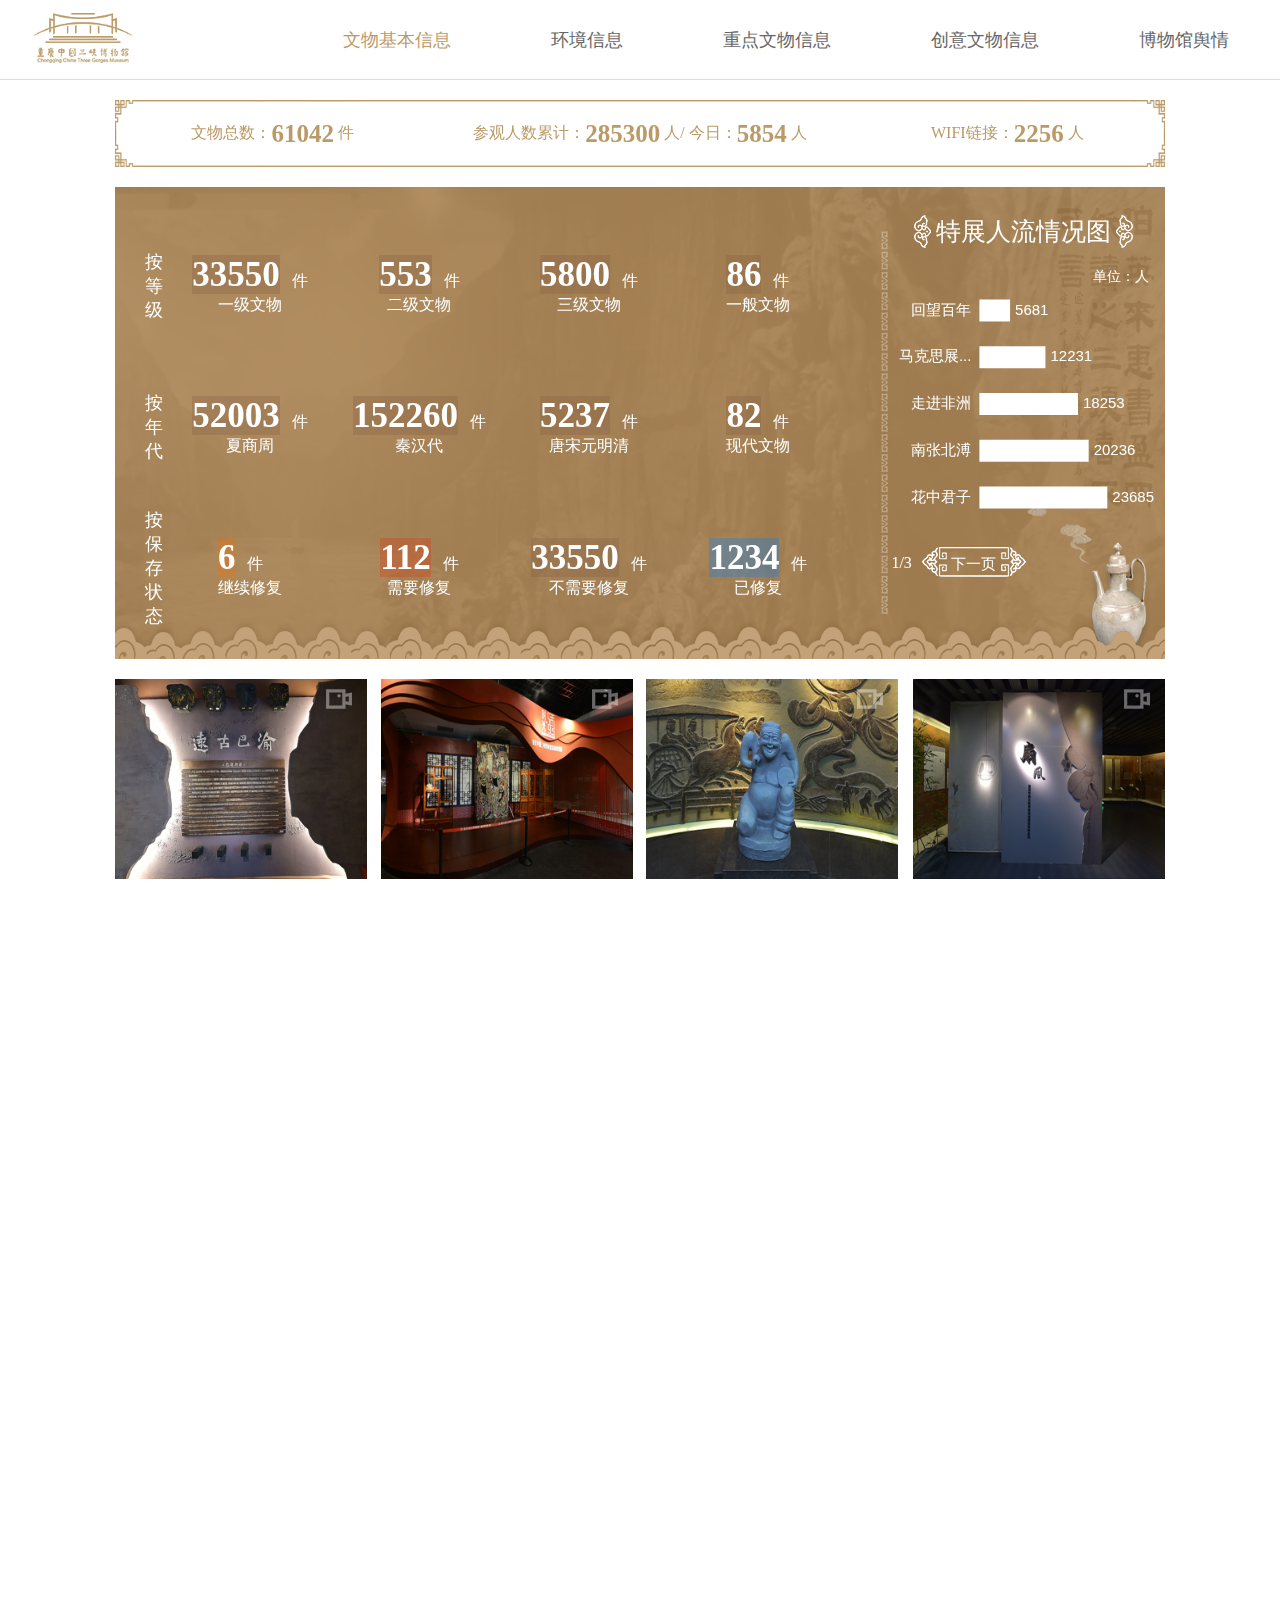
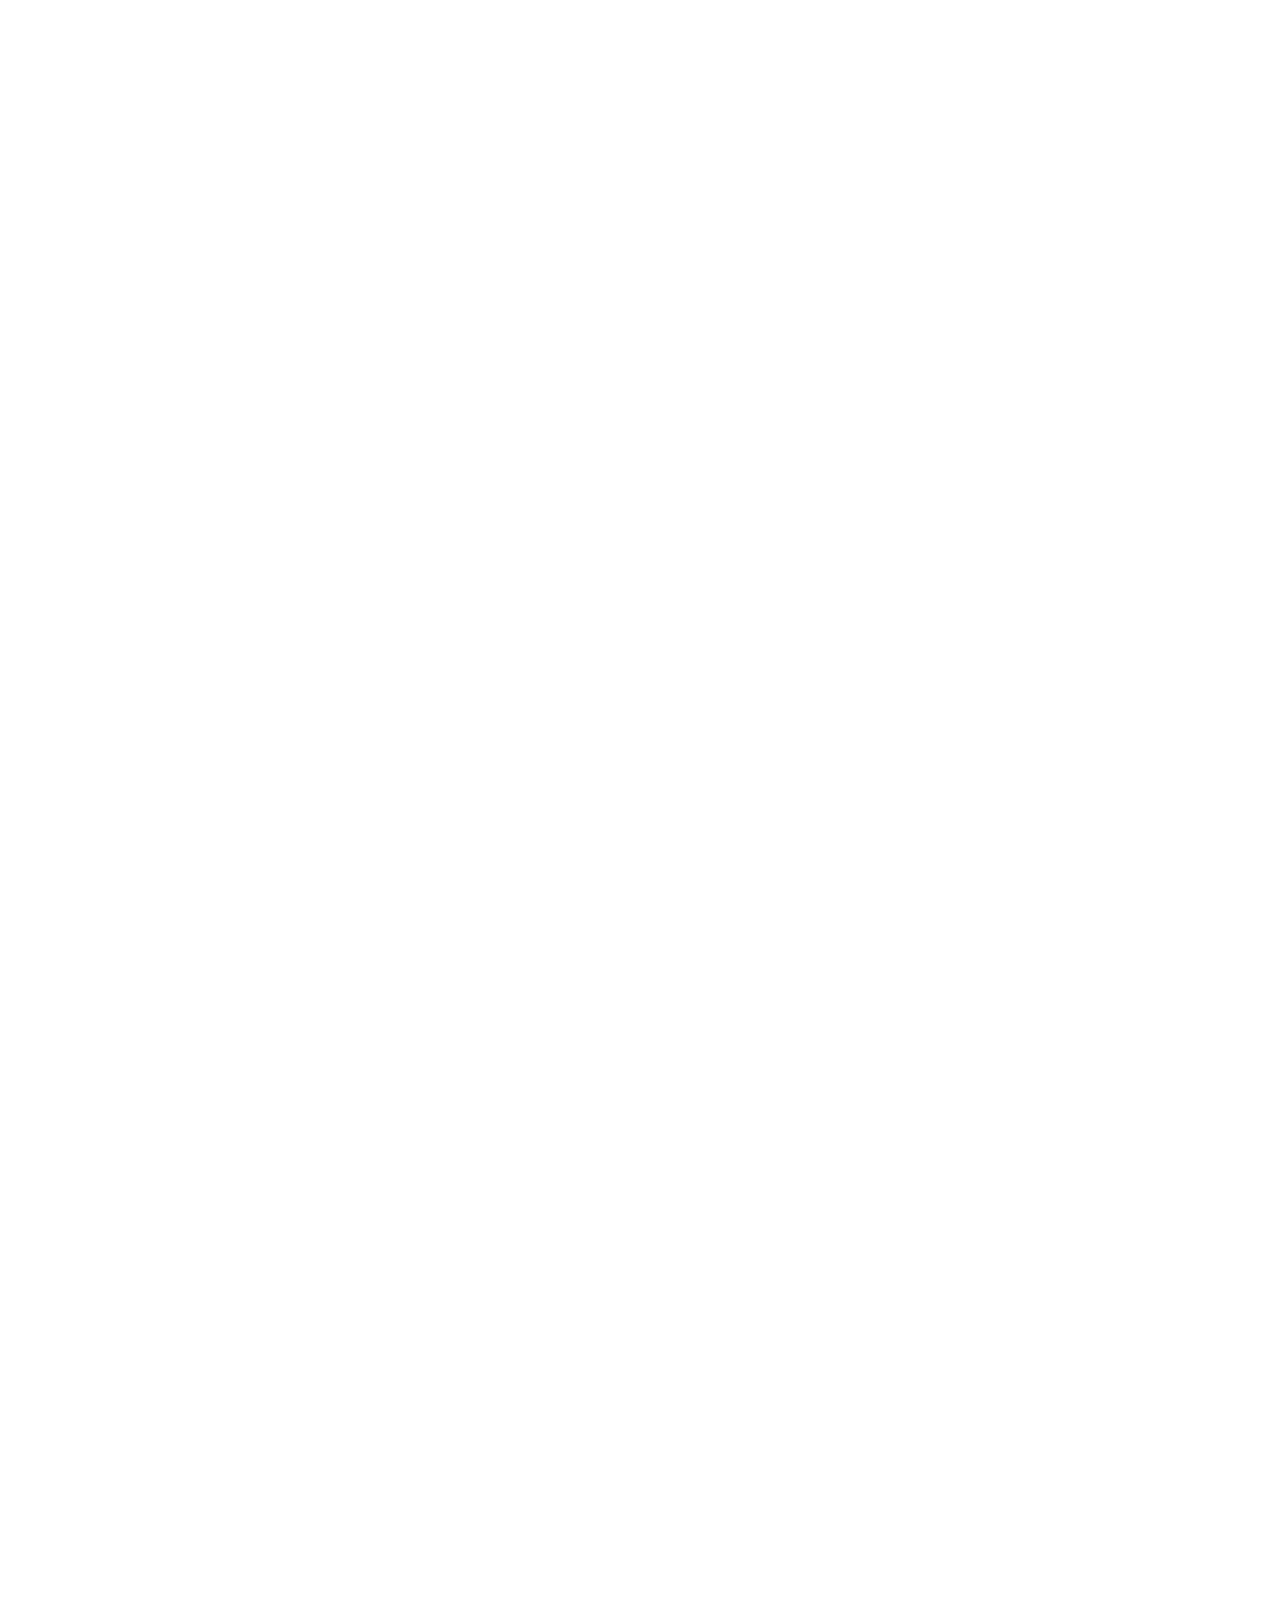
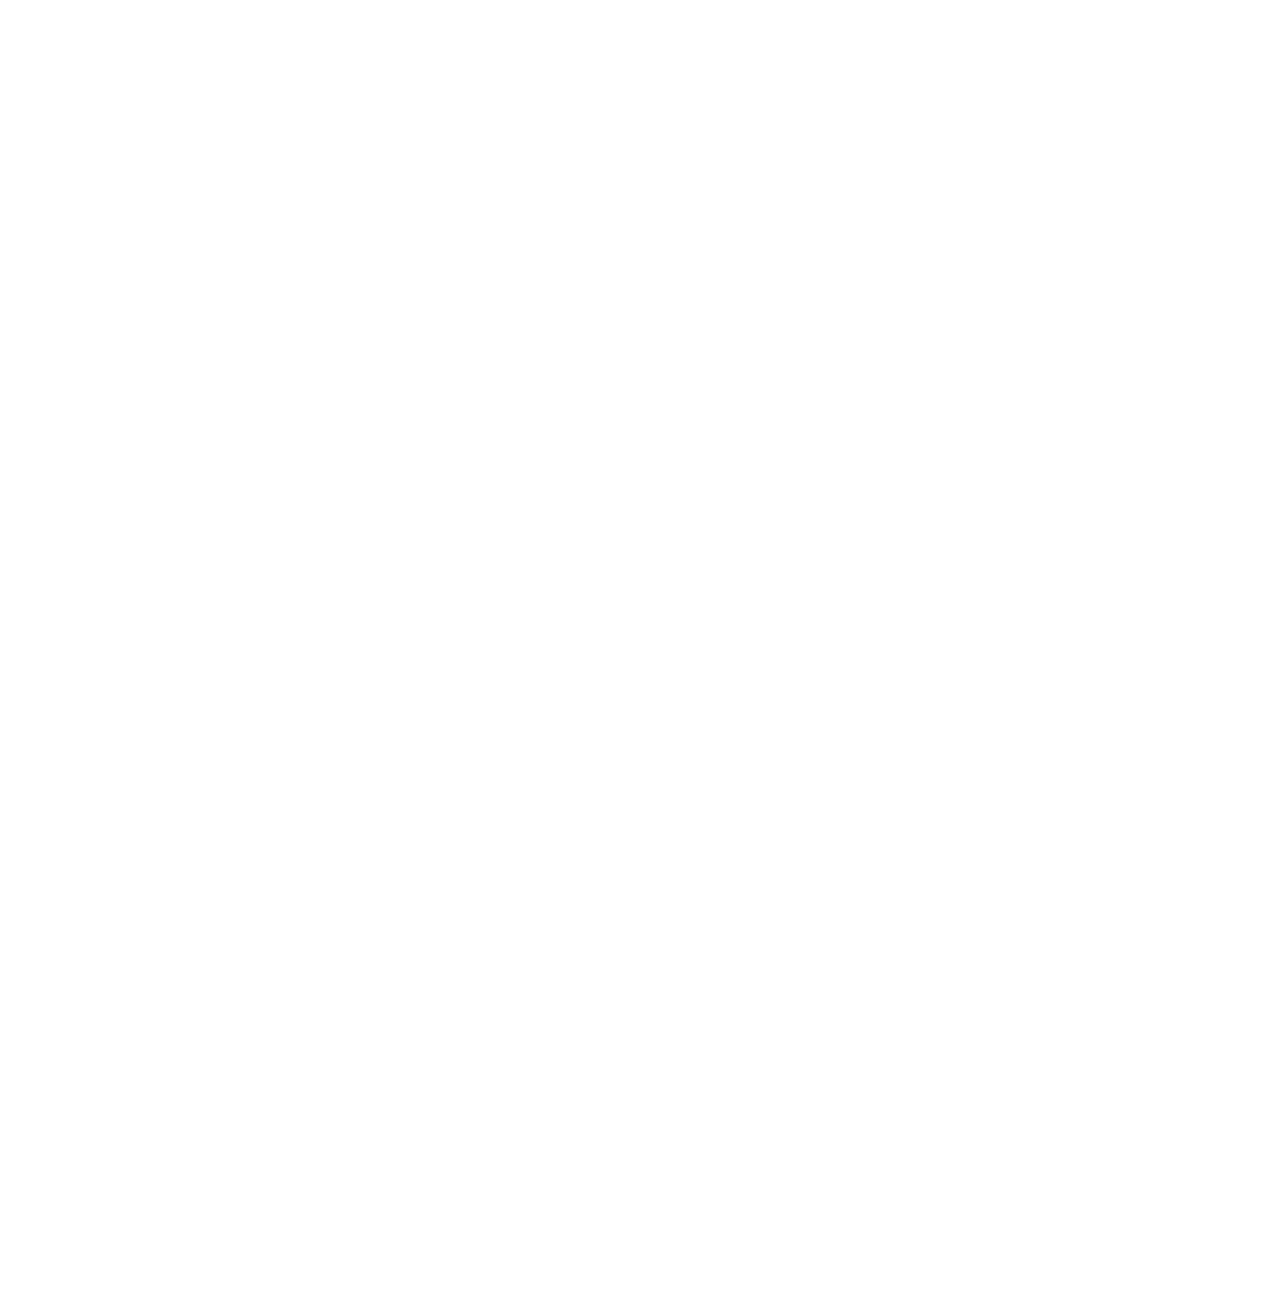
==== commit 706f4f21: "详情页走马灯优化及首页内容高度排版微调" ====
--- a/html/sx_all.html
+++ b/html/sx_all.html
@@ -209,7 +209,7 @@
                 </div>
                 <div class="basic_info_bottom">
                     <ul>
-                        <li style="background: url('../img/video1.png')">
+                        <li style="background: url('../img/video1.png');background-size: 100% 100%">
                             <img src="../img/video.png"/>
                             <div class="mask">
                                 <div class="content">
@@ -226,7 +226,7 @@
                                 </div>
                             </div>
                         </li>
-                        <li style="background: url('../img/video2.png')">
+                        <li style="background: url('../img/video2.png');background-size: 100% 100%">
                             <img src="../img/video.png"/>
                             <div class="mask">
                                 <div class="content">
@@ -243,7 +243,7 @@
                                 </div>
                             </div>
                         </li>
-                        <li style="background: url('../img/video3.png')">
+                        <li style="background: url('../img/video3.png');background-size: 100% 100%">
                             <img src="../img/video.png"/>
                             <div class="mask">
                                 <div class="content">
@@ -261,7 +261,7 @@
                                 </div>
                             </div>
                         </li>
-                        <li style="background: url('../img/video4.png')">
+                        <li style="background: url('../img/video4.png');background-size: 100% 100%">
                             <img src="../img/video.png"/>
                             <div class="mask">
                                 <div class="content">
--- a/css/sx_all.css
+++ b/css/sx_all.css
@@ -100,7 +100,7 @@
 }
 .basic_info_middle{
     width: 82%;
-    height: 57%;
+    height: 59%;
     margin: 20px auto;
     background: url("../img/basic_mid_bg.png");
     background-size: 100% 100%;
@@ -361,7 +361,7 @@
 }
 .env_site{
     width: 100%;
-    height: 78%;
+    height: 85%;
     background-color: #f3f3f3;
     position: relative;
 }
@@ -438,7 +438,7 @@
 .important_relics_info_top{
     width: 100%;
     height: 8.4%;
-    margin: 0 auto;
+    margin-bottom: 20px;
     background: url(../img/frame.png);
     background-size: 100% 100%;
 }
@@ -466,6 +466,7 @@
 }
 .important_relics_box{
     padding-right: 20px;
+    margin-bottom: 20px;
     position: relative;
 }
 .important_relics_show{
@@ -518,10 +519,10 @@
 
 .important_relics_info .form{
     width: 100%;
-    height: 57%;
-    margin-top: 20px;
+    height: 59%;
     border: 2px solid #ba9a67;
-    padding: 10px 0;
+    padding: 10px 0 0 0;
+    overflow: hidden;
 }
 .important_relics_info .form .scroll{
     overflow-y: scroll;
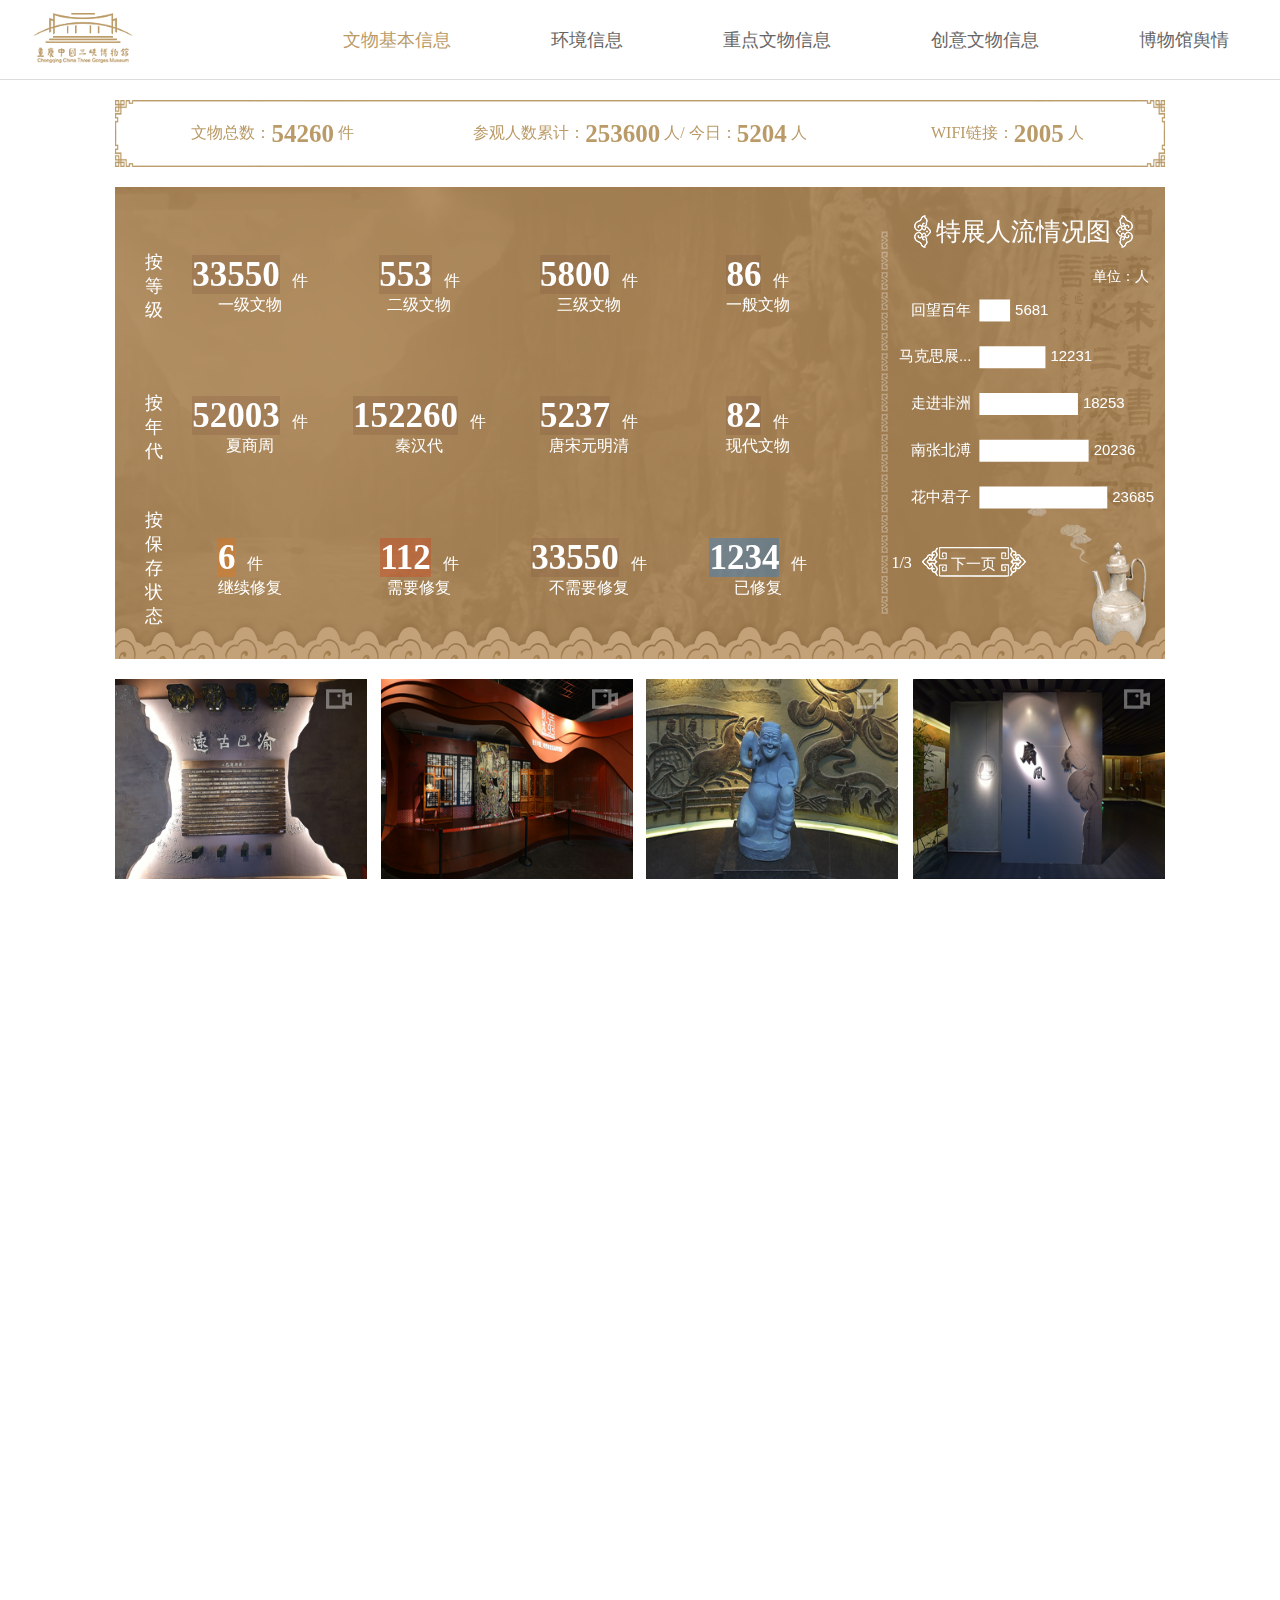
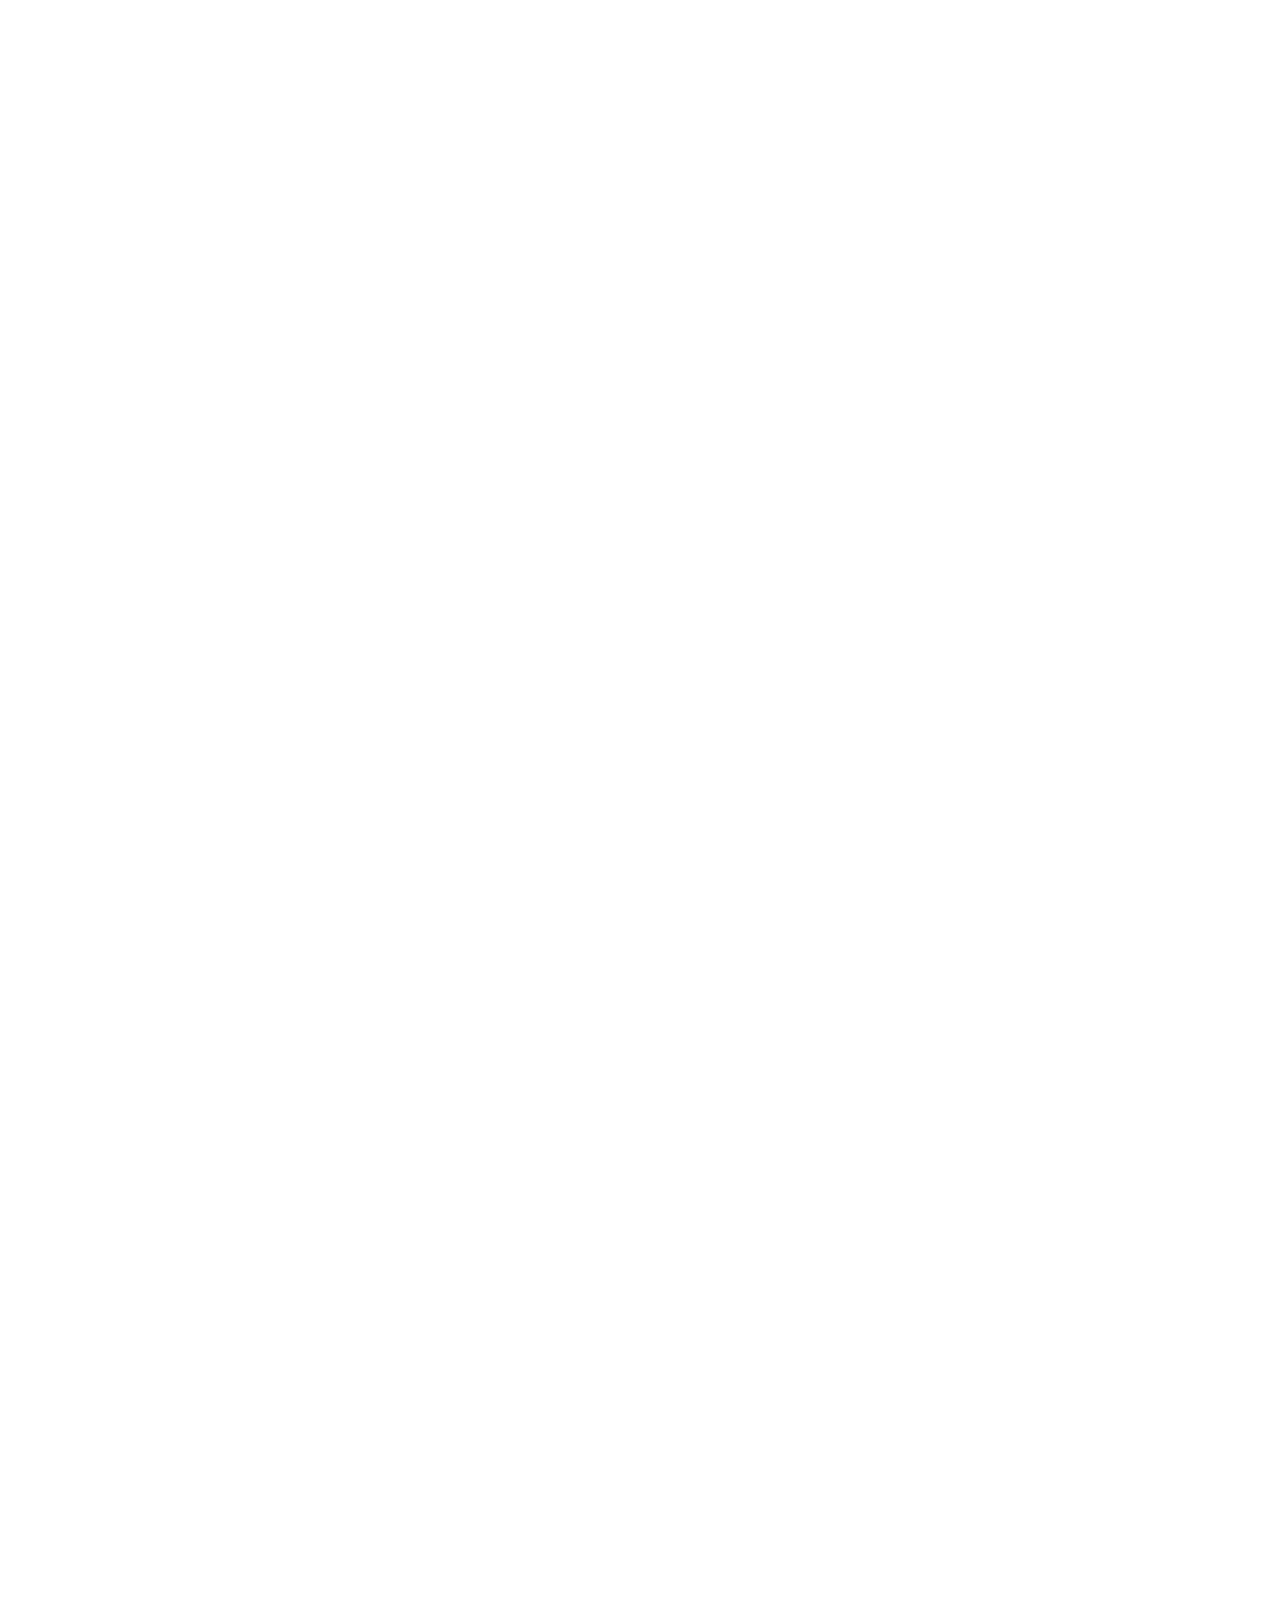
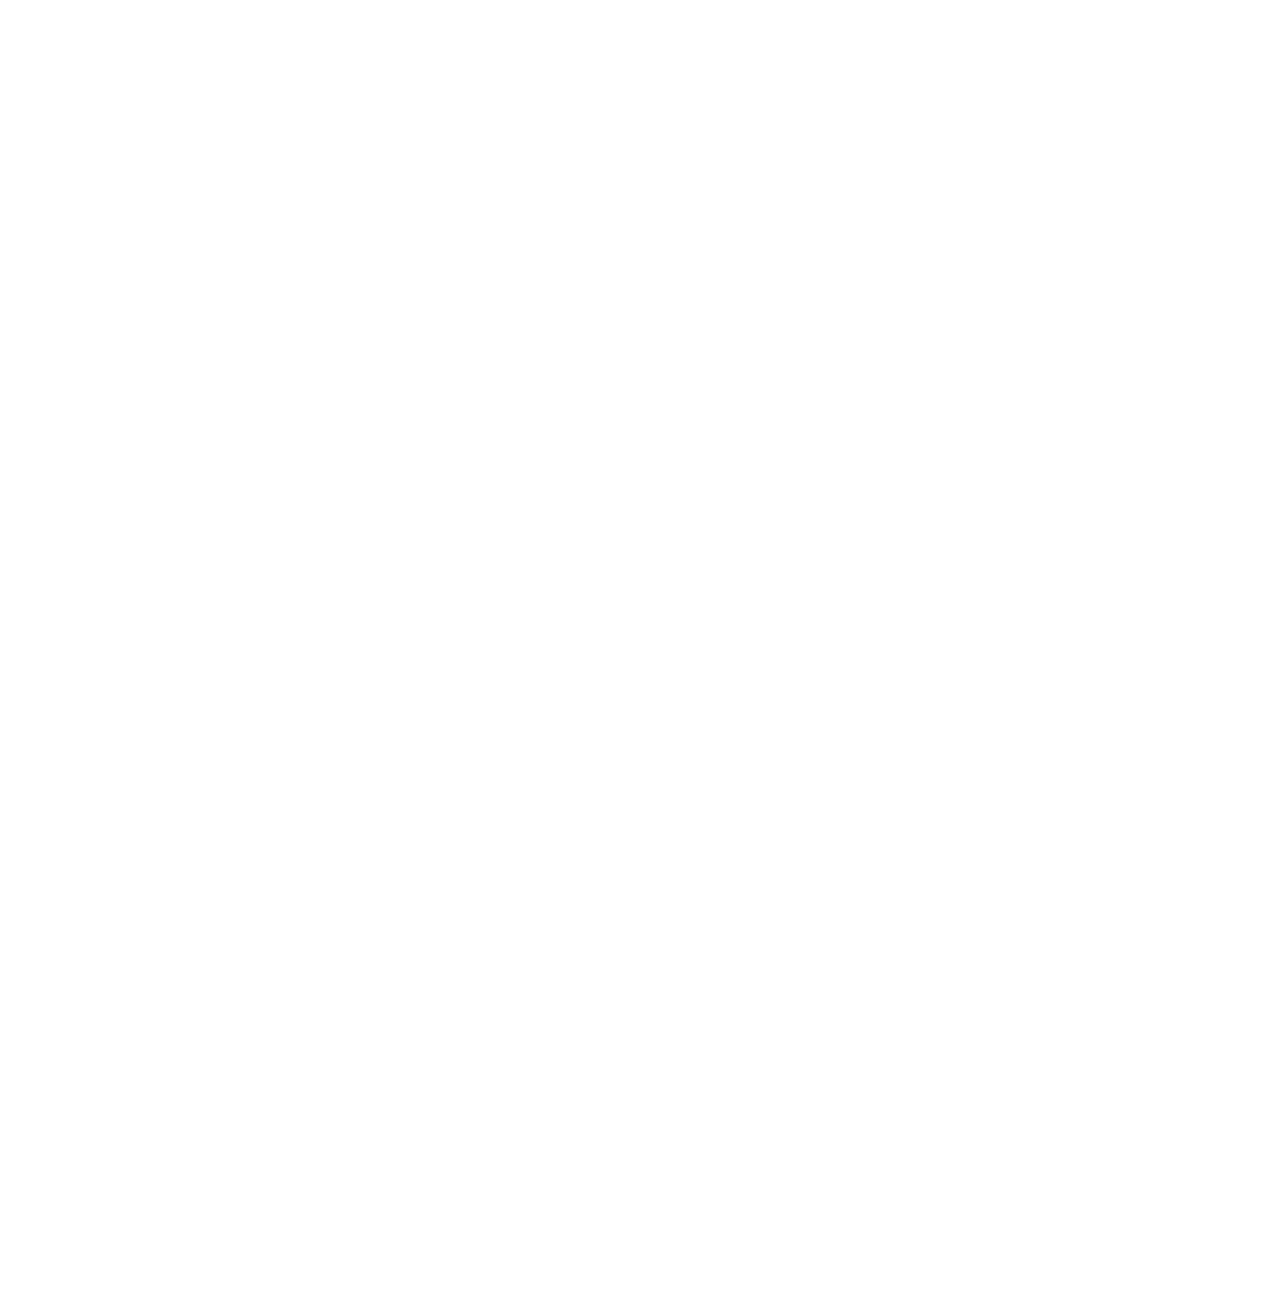
==== commit 34212a93: "Merge branch 'master' of https://github.com/foreverLove1314/sx_museum" ====
--- a/html/sx_all.html
+++ b/html/sx_all.html
@@ -288,7 +288,7 @@
                 <div class="env_info_box">
                     <span>室外气象信息：<img src="../img/env_temp.png" alt="">&nbsp;&nbsp;27℃</span>
                     <span><img src="../img/env_rain.png" alt="无法显示">&nbsp;&nbsp;58%</span>
-                    <span><img src="../img/env_sun.png" alt="无法显示" style="vertical-align: super">&nbsp;&nbsp;&nbsp;晴天</span>
+                    <span><img src="../img/env_sun.png" alt="无法显示" >&nbsp;&nbsp;&nbsp;晴天</span>
                     <span><img src="../img/env_pm2.png" alt="无法显示">&nbsp;&nbsp;&nbsp;1.85ug/m<sup>3</sup></span>
                     <span><img src="../img/env_wind.png" alt="无法显示">&nbsp;&nbsp;&nbsp;南风 2.5m/s</span>
                     <i class="verticalLine"></i>
@@ -540,18 +540,20 @@
                 <div class="env_info_box">
                     <span>室外气象信息：<img src="../img/env_temp.png" alt="">&nbsp;&nbsp;27℃</span>
                     <span><img src="../img/env_rain.png" alt="无法显示">&nbsp;&nbsp;58%</span>
-                    <span><img src="../img/env_sun.png" alt="无法显示" style="vertical-align: super">&nbsp;&nbsp;&nbsp;晴天</span>
+                    <span><img src="../img/env_sun.png" alt="无法显示" >&nbsp;&nbsp;&nbsp;晴天</span>
                     <span><img src="../img/env_pm2.png" alt="无法显示">&nbsp;&nbsp;&nbsp;1.85ug/m<sup>3</sup></span>
                     <span><img src="../img/env_wind.png" alt="无法显示">&nbsp;&nbsp;&nbsp;南风 2.5m/s</span>
                     <i class="verticalLine"></i>
                     <span class="env_right">馆内环境信息：远古巴渝展厅&nbsp;&nbsp;35℃&nbsp;&nbsp;<img src="../img/env_red_top.png" alt="无法显示"></span>
                     <span class="env_right">历代瓷器展厅&nbsp;&nbsp;32℃&nbsp;&nbsp;<img src="../img/env_down.png" alt="无法显示"></span>
                 </div>
-                <div class="creative_video" style="background: url('../img/creative_video1.png');background-size:100% 100%;float: left">
-                    <div class="creative_video_play"></div>
-                </div>
-                <div class="creative_video" style="background: url('../img/creative_video2.png');background-size:100% 100%;float: right">
-                    <div class="creative_video_play"></div>
+                <div class="creative_relics_content">
+                    <div class="creative_video" style="background: url('../img/creative_video1.png');background-size:100% 100%;float: left">
+                        <div class="creative_video_play"></div>
+                    </div>
+                    <div class="creative_video" style="background: url('../img/creative_video2.png');background-size:100% 100%;float: right">
+                        <div class="creative_video_play"></div>
+                    </div>
                 </div>
             </div>
             <div class="model_div"></div>
@@ -563,7 +565,7 @@
     <!--video.js插件-->
     <script src="../js/video.js"></script>
     <!--echarts-->
-    <script type="text/javascript" src="../js/my_echarts.js"></script>
-    <script type="text/javascript" src="../js/myEcharts.js"></script>
+    <script type="text/javascript" src="../js/flow_number_echarts.js"></script>
+    <script type="text/javascript" src="../js/env_echarts_play.js"></script>
 </body>
 </html>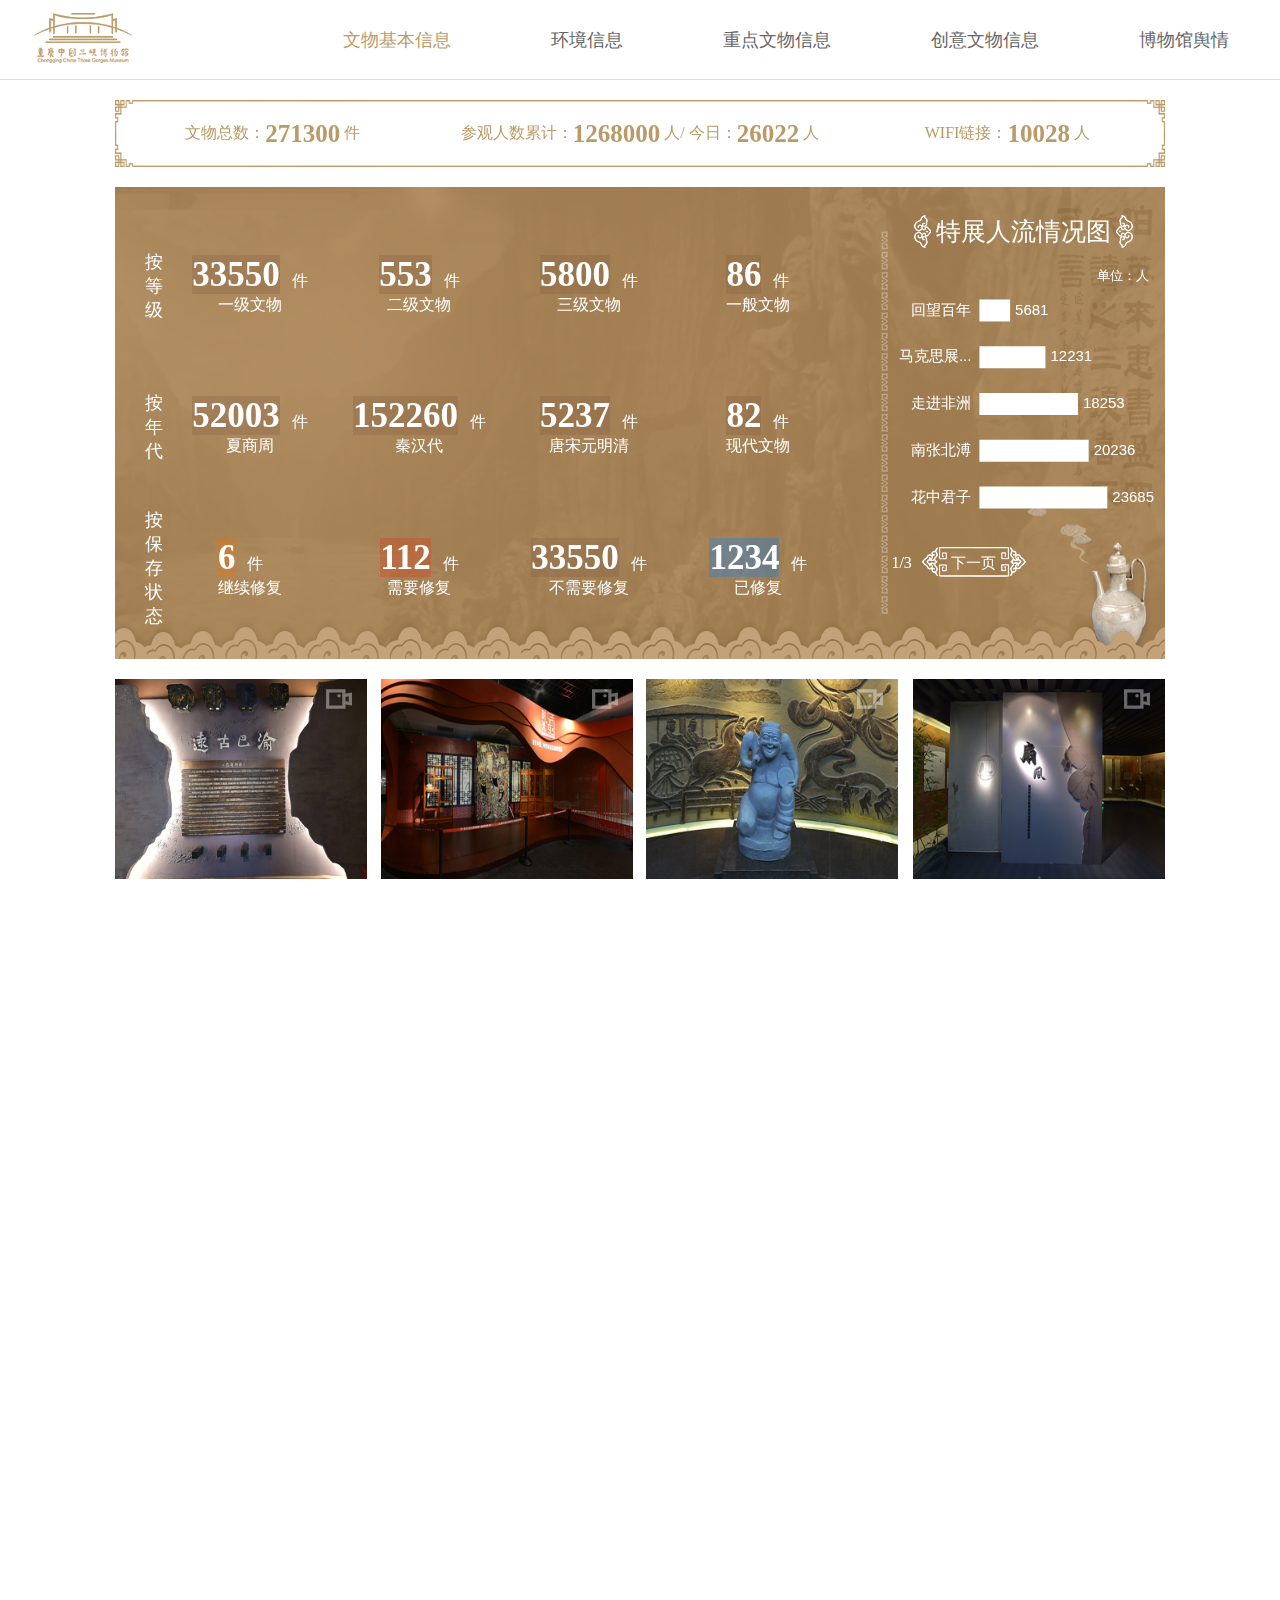
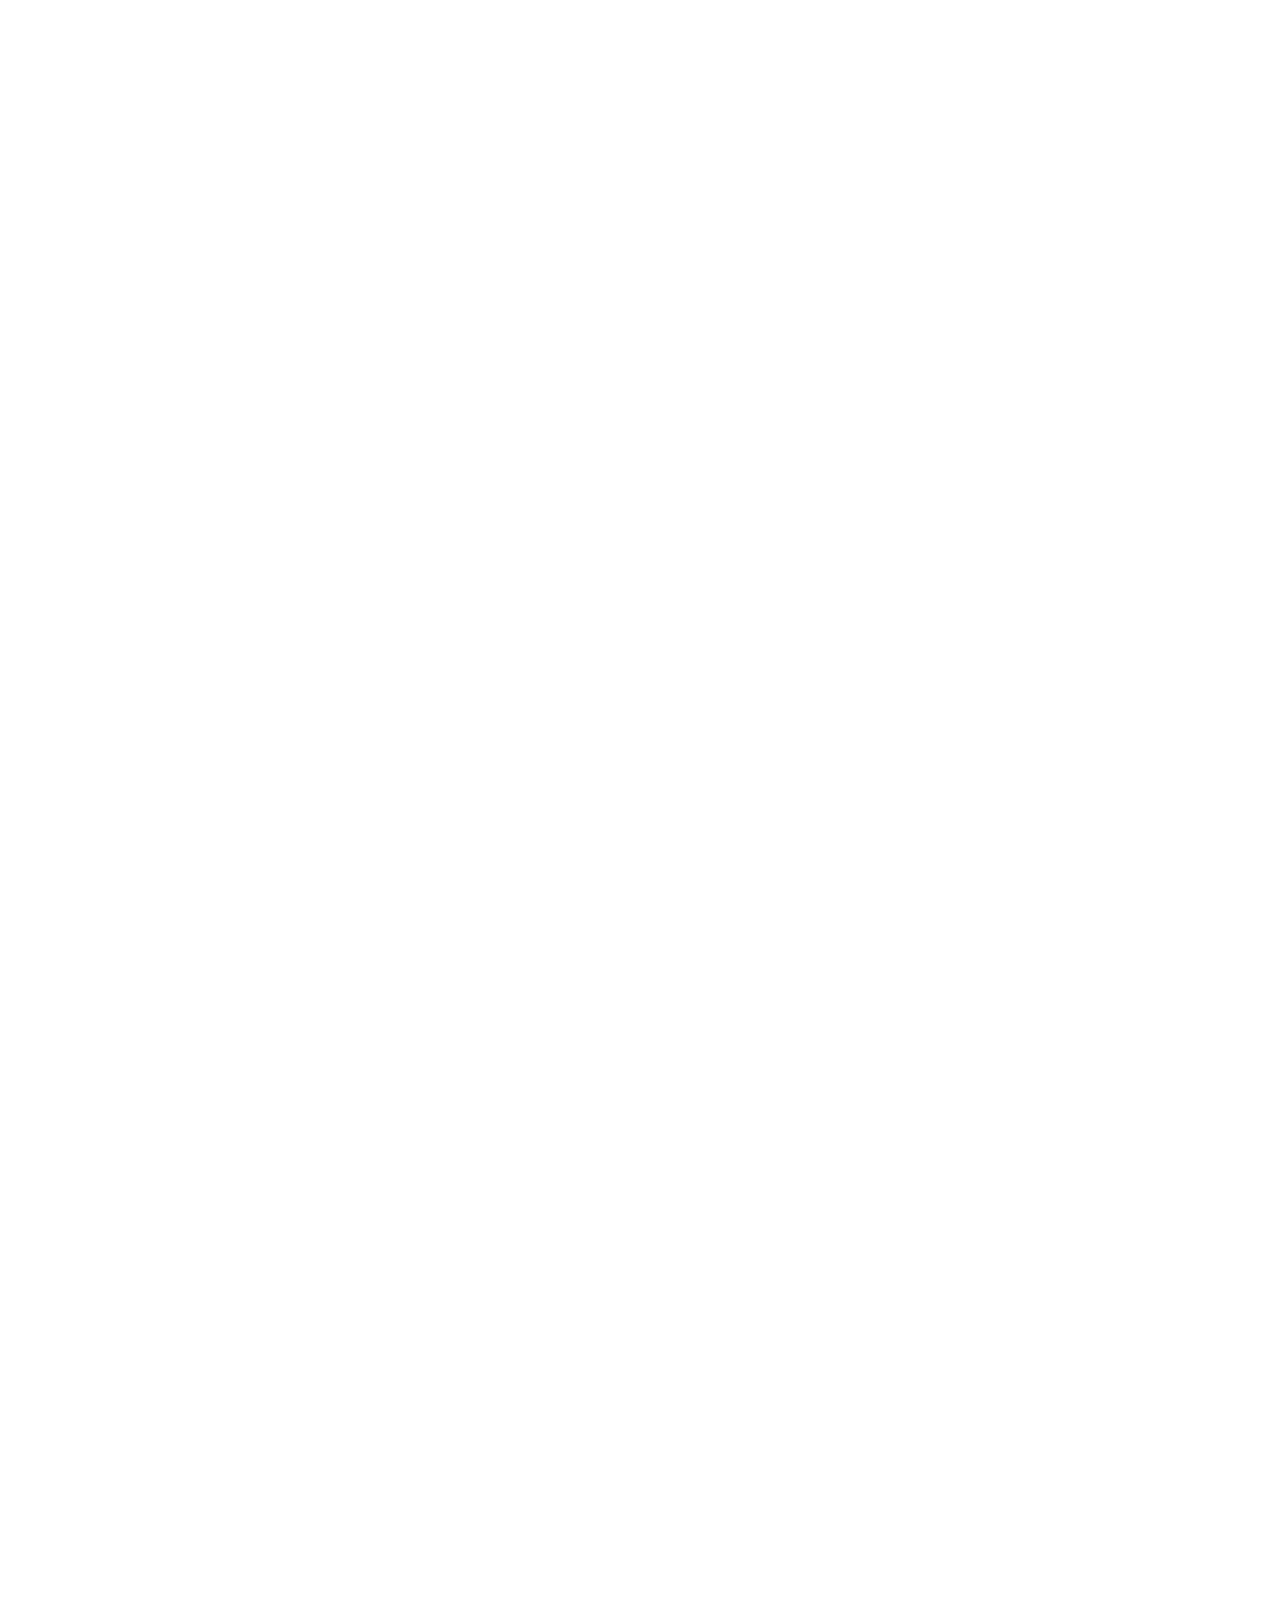
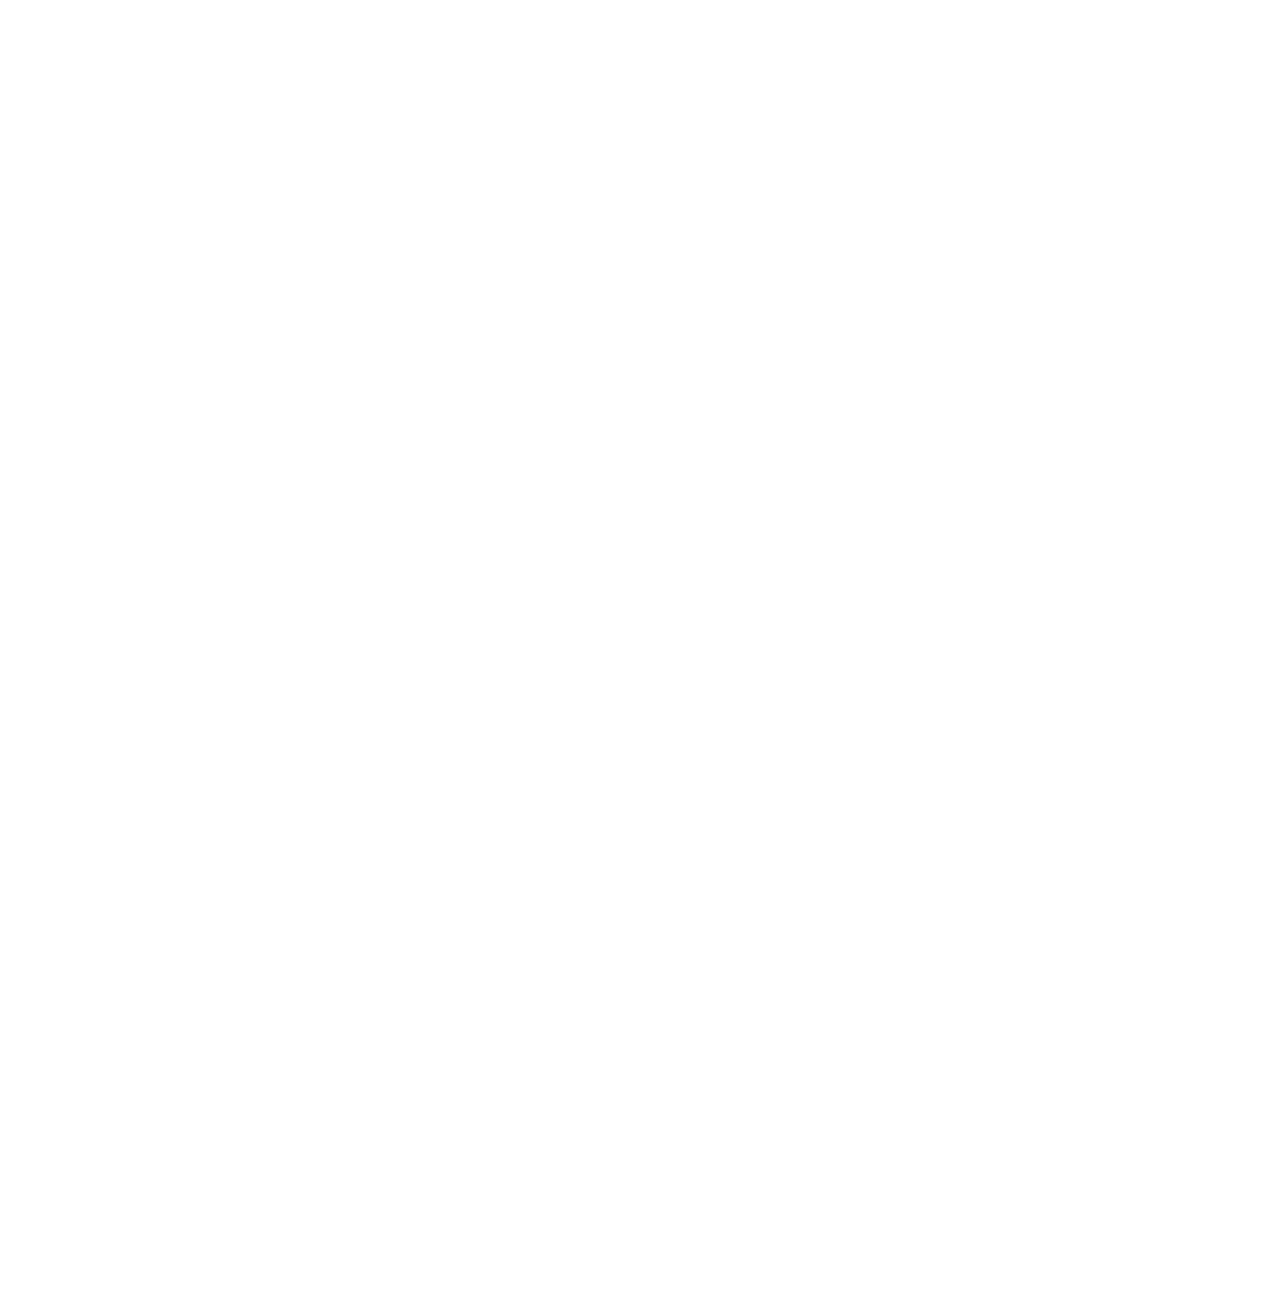
==== commit 9eaaad8e: "1366分辨率适应" ====
--- a/html/sx_all.html
+++ b/html/sx_all.html
@@ -219,7 +219,7 @@
                                         人
                                     </div>
                                     <div class="characters">
-                                        <h3>远古巴渝</h3><br>
+                                        <span>远古巴渝</span>
                                         <p>巴渝地区发现了许多的旧石器文化遗址，时代分布从旧石器时代早期到晚期都有分布，
                                             其人类发展序列相对完整，世界上少有，是研究早期人类活动的重要地区之一。</p>
                                     </div>
@@ -236,7 +236,7 @@
                                         人
                                     </div>
                                     <div class="characters">
-                                        <h3>城市之路</h3><br>
+                                        <span>城市之路</span>
                                         <p>重庆周朝时为巴国国都。公元前316年，秦灭巴国，设巴郡。在此后漫长的古代时期，
                                             重庆一直是一个区域性的政治军事中心。</p>
                                     </div>
@@ -253,7 +253,7 @@
                                         人
                                     </div>
                                     <div class="characters">
-                                        <h3>历代瓷器</h3><br>
+                                        <span>历代瓷器</span>
                                         <p>瓷器是以瓷土（高岭土、长石、石英）为原料，粉碎、淘洗，拉坯成形，干燥、上釉，
                                             然后入窑烘烧，烧制温度在1200℃以上，胎体致密坚硬，不吸水，撞击时有金属声，
                                             釉层透明，有光泽度的一种实用与艺术和谐统一的瓷制品。</p>
@@ -271,7 +271,7 @@
                                         人
                                     </div>
                                     <div class="characters">
-                                        <h3>汉代雕塑艺术</h3><br>
+                                        <span>汉代雕塑艺术</span>
                                         <p>阙，古时城门、宫殿、宅第、祠庙前的门楼，既可登高守望，亦可作装饰、“别尊卑”。
                                             墓前石阙则是对墓主身前功名尊荣的显扬，同时，包括画像石刻中的诸多阙楼图像，
                                             作为一种象征式样，也是天上神灵、死者灵魂进出的“神道”、“天门”。</p>
@@ -349,55 +349,34 @@
                     </div>
                 </div>
                 <div class="important_relics_box">
+                    <img src="../img/important_font.png" alt="无法显示" class="important_font">
                     <div class="important_relics_show">
-                        <img src="../img/important_font.png" alt="无法显示" class="important_font">
-                        <div class="important_show_box">
+                        <div class="important_relics">
                             <div class="important_relics_img">
                                 <ul id="show_one">
-                                    <li>
-                                        <a href="./sx_important_details.html">
-                                            <img src="../img/important_pic1.jpg" alt="无法显示">
-                                        </a>
+                                    <li style="background: url('../img/important_pic1.jpg') no-repeat;background-size: 100% 100%">
+                                        <a href="./sx_important_details.html"></a>
                                     </li>
-                                    <li>
-                                        <a href="./sx_important_details.html">
-                                            <img src="../img/important_pic2.jpg" alt="无法显示">
-                                        </a>
+                                    <li style="background: url('../img/important_pic2.jpg') no-repeat;background-size: 100% 100%">
+                                        <a href="./sx_important_details.html"></a>
                                     </li>
-                                    <li>
-                                        <a href="./sx_important_details.html">
-                                            <img src="../img/important_pic3.jpg" alt="无法显示">
-                                        </a>
+                                    <li style="background: url('../img/important_pic3.jpg') no-repeat;background-size: 100% 100%">
+                                        <a href="./sx_important_details.html"></a>
                                     </li>
-                                    <li>
-                                        <a href="./sx_important_details.html">
-                                            <img src="../img/important_pic4.jpg" alt="无法显示">
-                                        </a>
+                                    <li style="background: url('../img/important_pic4.jpg') no-repeat;background-size: 100% 100%">
+                                        <a href="./sx_important_details.html"></a>
                                     </li>
-                                    <li>
-                                        <a href="./sx_important_details.html">
-                                            <img src="../img/important_pic5.jpg" alt="无法显示">
-                                        </a>
+                                    <li style="background: url('../img/important_pic5.jpg') no-repeat;background-size: 100% 100%">
+                                        <a href="./sx_important_details.html"></a>
                                     </li>
-                                    <li>
-                                        <a href="./sx_important_details.html">
-                                            <img src="../img/important_pic6.jpg" alt="无法显示">
-                                        </a>
+                                    <li style="background: url('../img/important_pic6.jpg') no-repeat;background-size: 100% 100%">
+                                        <a href="./sx_important_details.html"></a>
                                     </li>
-                                    <li>
-                                        <a href="./sx_important_details.html">
-                                            <img src="../img/important_pic1.jpg" alt="无法显示">
-                                        </a>
-                                    </li>
-                                    <!--<li><img src="../img/important_pic2.jpg" alt="无法显示"></li>-->
-                                    <!--<li><img src="../img/important_pic3.jpg" alt="无法显示"></li>-->
                                 </ul>
-                                <ul id="show_two">
-                                </ul>
+                                <ul id="show_two"></ul>
                             </div>
                         </div>
                     </div>
-                    <img src="../img/important_right.png" alt="无法显示" class="important_right">
                 </div>
                 <div class="form">
                     <table>
@@ -406,14 +385,14 @@
                         <col span="1" style="width: 5%;">
                         <col span="2" style="width: 10%;">
                         <col span="1" style="width: 14%;">
-                            <tr class="title">
-                                <th style="padding-left: 20px">藏品编号</th>
-                                <th style="padding-left: 20px">文物名称</th>
-                                <th>文物等级</th>
-                                <th>所属年代</th>
-                                <th>文物质地</th>
-                                <th style="text-align: center;">修复进度</th>
-                            </tr>
+                        <tr class="title">
+                            <th style="padding-left: 20px">藏品编号</th>
+                            <th style="padding-left: 20px">文物名称</th>
+                            <th>文物等级</th>
+                            <th>所属年代</th>
+                            <th>文物质地</th>
+                            <th style="text-align: center;">修复进度</th>
+                        </tr>
                     </table>
                     <div class="scroll">
                         <table>
@@ -426,17 +405,17 @@
                             </colgroup>
                             <tbody>
                             <tr>
-                            <td>201705120001</td>
-                            <td>红瓷玉壶春瓶</td>
-                            <td>一级文物</td>
-                            <td>元朝</td>
-                            <td>/</td>
-                            <td>
-                                <div class="schedule_bg">
-                                    <div class="schedule" style="width: 36%"></div>
-                                    <i class="ok"></i>
-                                </div>
-                            </td>
+                                <td>201705120001</td>
+                                <td>红瓷玉壶春瓶</td>
+                                <td>一级文物</td>
+                                <td>元朝</td>
+                                <td>/</td>
+                                <td>
+                                    <div class="schedule_bg">
+                                        <div class="schedule" style="width: 36%"></div>
+                                        <i class="ok"></i>
+                                    </div>
+                                </td>
                             </tr>
                             <tr>
                                 <td>201705120002</td>
--- a/css/sx_all.css
+++ b/css/sx_all.css
@@ -126,31 +126,31 @@
     float: left;
     position: relative;
 }
-.basic_info_middle .left ul .basis{
+.basic_info_middle .left .basis{
     display: flex;
     align-items: center;
     width: 20px;
     font-size: 18px;
     margin: 0;
 }
-.basic_info_middle .left ul .counter_no{
+.basic_info_middle .left .counter_no{
     font-weight: bold;
     font-size: 35px;
     background-color: rgba(134,93,65,0.3);
 }
-.basic_info_middle .left ul .continue{
+.basic_info_middle .left .continue{
     background-color: rgba(246,110,0,0.3);
 }
-.basic_info_middle .left ul .need{
+.basic_info_middle .left .need{
     background-color: rgba(218,50,11,0.3);
 }
-.basic_info_middle .left ul .finish{
+.basic_info_middle .left .finish{
     background-color: rgba(0,126,255,0.3);
 }
-.basic_info_middle .left ul .word{
+.basic_info_middle .left .word{
     margin: auto;
 }
-.basic_info_middle .left ul .name{
+.basic_info_middle .left .name{
     display: block;
     text-align: center;
 }
@@ -207,7 +207,7 @@
 .basic_info_middle .right .footer .img{
     width: 104px;
     height: 32px;
-    line-height: 32px;
+    align-items: center;
     background: url(../img/page.png) no-repeat;
     border: none;
     float: left;
@@ -243,7 +243,7 @@
     opacity: 0.6;
     cursor: pointer;
 }
-.basic_info_bottom ul li .mask{
+.basic_info_bottom .mask{
     width: 100%;
     height: 100%;
     background: url("../img/opacity-75.png");
@@ -254,21 +254,25 @@
     transform: scale(1);
     transition: 0.5s;
 }
-.basic_info_bottom ul li .mask .content{
+.basic_info_bottom .mask .content{
     width: 100%;
     height: 100%;
     padding: 10px 15px;
     font-size: 15px;
     color: #fff;
 }
-.basic_info_bottom ul li .mask .content .characters{
+.basic_info_bottom .mask .content .characters{
     width: 100%;
     padding: 20px 0 0 0;
 }
-.basic_info_bottom ul li .mask .content .characters h3{
+.basic_info_bottom .mask .content .characters span{
+    width: 100%;
+    display: block;
     text-align: center;
-}
-.basic_info_bottom ul li .mask .content .characters p{
+    font-size: 16px;
+    margin-bottom: 10px;
+}
+.basic_info_bottom .mask .content .characters p{
     font-size: 13px;
     text-indent:2em;
 }
@@ -324,19 +328,18 @@
 }
 .env_info_box{
     width: 100%;
-    height: 80px;
-    line-height: 80px;
+    height: 8.4%;
     background: url("../img/box_pic.png") no-repeat;
-    margin: 0 auto;
+    display: flex;
+    align-items: center;
     padding-left: 33px;
     margin-bottom: 20px;
     background-size: 100% 100%;
 }
 .env_info_box span{
-    display: inline-block;
-    height: 100%;
+    display: block;
     color: #ba9a67;
-    margin: 0 15px;
+    margin: 0 1%;
     float: left;
 }
 .env_info_box span:last-child{
@@ -345,9 +348,9 @@
 .env_info_box img{
     vertical-align: middle;
 }
-.env_info_box  .verticalLine{
+.env_info_box .verticalLine{
     width: 1px;
-    height: 51px;
+    height: 70%;
     display: block;
     float: left;
     background-color: #ba9a67;
@@ -438,7 +441,7 @@
 .important_relics_info_top{
     width: 100%;
     height: 8.4%;
-    margin-bottom: 20px;
+    margin-bottom: 10px;
     background: url(../img/frame.png);
     background-size: 100% 100%;
 }
@@ -465,68 +468,62 @@
     margin: 0 auto;
 }
 .important_relics_box{
-    padding-right: 20px;
-    margin-bottom: 20px;
-    position: relative;
+    width: 100%;
+    height: 28%;
+    margin-bottom: 10px;
+    position: relative;
+    background: url("../img/important_relics_show.png");
+    background-size: 100% 100%;
+}
+.important_font{
+    position: absolute;
+    width: 2%;
+    top: 20%;
+    left: 6%;
 }
 .important_relics_show{
-    width: 100%;
-    height: 200px;
-    background: url("../img/important_relics_show.png") no-repeat;
-    position: relative;
-    padding:40px 20px 40px  150px;
+    width: 87%;
+    height: 80%;
+    position: absolute;
+    left: 10%;
+    top: 8%;
     overflow: hidden;
 }
-.important_font{
-    position: absolute;
-    top: 40px;
-    left: 80px;
-}
-.important_relics_show ul{
-    height: 100%;
-    float: left;
-}
-.important_relics_show ul li{
-    width: 193px;
-    height: 135px;
-    float: left;
-    margin: 0 10px;
+.important_relics_img{
+    height: 100%;
+    position: relative;
+}
+.important_relics{
+    width: 100%;
+    height: 100%;
+}
+.important_relics ul{
+    height: 100%;
+    float: left;
+}
+.important_relics ul li{
+    width: 240px;
+    height: 90%;
+    margin-right: 20px;
+    margin-top: 1%;
+    float: left;
     cursor: pointer;
 }
-/*.important_relics_show ul :first-child{*/
-    /*margin-left: 0;*/
-/*}*/
-.important_relics_show ul li img{
-    width: 100%;
-    height: 100%;
-}
-.important_right{
-    position: absolute;
-    top: 0;
-    right: 0;
-}
-.important_show_box{
-    overflow: hidden;
-}
-.important_relics_img{
-    height: 135px;
-    overflow: hidden;
-    position: relative;
-}
-.important_relics_img ul{
-    position: relative;
-}
-
+.important_relics ul li a{
+    display: block;
+    width: 100%;
+    height: 100%;
+}
 .important_relics_info .form{
     width: 100%;
-    height: 59%;
+    height: 57%;
     border: 2px solid #ba9a67;
     padding: 10px 0 0 0;
     overflow: hidden;
 }
 .important_relics_info .form .scroll{
     overflow-y: scroll;
-    height: 400px;
+    height: 88%;
 }
 .important_relics_info .form .scroll::-webkit-scrollbar{
     width: 10px;
@@ -603,7 +600,7 @@
     width: 106px;
     height: 106px;
     background: url("../img/video_play.png");
-    background-size: 100%;
+    background-size: 100% 100%;
     transform: scale(1);
     transition: 0.5s;
 }
@@ -611,13 +608,11 @@
     transform: scale(1.08);
     transition: 0.5s;
 }
+/*分辨率自适应*/
 @media only screen and (max-width:1600px) {
     .env_info_box{
         padding-left: 8px;
     }
-    .env_info_box span{
-        margin: 0 5px;
-    }
     .env_info_box .env_right{
         margin: 0 5px;
     }
@@ -625,4 +620,116 @@
         margin: 14px 5px 14px 5px;
     }
 }
+@media screen and (min-width:1366px) and (max-width:1400px){
+    /*文物基本信息*/
+    .sx_nav_ul {
+        margin-left: 8%;
+    }
+    .sx_nav_ul li a{
+        font-size: 16px;
+    }
+    .basic_info_top{
+        font-size: 14px;
+    }
+    .basic_info_top div span{
+        font-size: 21px;
+    }
+    .basic_info_middle{
+        height: 56%;
+    }
+    .basic_info_middle .left .basis{
+        font-size: 14px;
+    }
+    .basic_info_middle .left .counter_no{
+        font-size: 28px;
+    }
+    .basic_info_middle .left .word{
+        font-size: 12px;
+    }
+    .basic_info_middle .right .title div{
+        font-size: 19px;
+    }
+    .basic_info_middle .right .footer{
+        font-size: 13px;
+    }
+    .basic_info_middle .right .footer .img{
+        background-size: 100% 100%;
+        width: 98px;
+        height: 28px;
+        font-size: 12px;
+    }
+    .basic_info_bottom ul li img{
+        width: 22px;
+        height: 16px;
+        top: 7px;
+        right: 10px;
+    }
+    .basic_info_bottom .mask .content{
+        padding: 7px 10px;
+        font-size: 12px;
+    }
+    .basic_info_bottom .mask .content .characters{
+        padding: 10px 0 0 0;
+    }
+    .basic_info_bottom .mask .content .characters span{
+        font-size: 15px;
+        margin-bottom: 5px;
+    }
+    .basic_info_bottom .mask .content .characters p{
+        font-size: 10px;
+        display: -webkit-box;
+        overflow: hidden;
+        -webkit-line-clamp: 4;
+        -webkit-box-orient: vertical;
+    }
+    /*环境信息*/
+    .env_info_box{
+        font-size: 14px;
+    }
+    .env_site{
+        height: 84%;
+    }
+    .env_info_box span{
+        margin: 0 1.4%;
+    }
+    /*重点文物信息*/
+    .important_relics_info_top{
+        font-size: 14px;
+    }
+    .important_relics_info_top div span{
+        font-size: 21px;
+    }
+    .important_relics ul li{
+        width: 172px;
+        margin-right: 10px;
+        margin-top: 0.7%;
+    }
+    .important_relics_info .form table th{
+        font-size: 17px;
+        height: 30px;
+    }
+    .important_relics_info .form table{
+        font-size: 13px;
+    }
+    .important_relics_info .form table td{
+        height: 41px;
+    }
+    .important_relics_info .form .schedule_bg{
+        height: 18px;
+    }
+    .important_relics_info .form{
+        height: 56%;
+    }
+    .important_relics_info .form .scroll{
+        height: 90%;
+    }
+    /*创意文物信息*/
+    .creative_video{
+        height: 310px;
+    }
+    .creative_video_play{
+        width: 90px;
+        height: 90px;
+    }
+}
 /*舆情信息*/
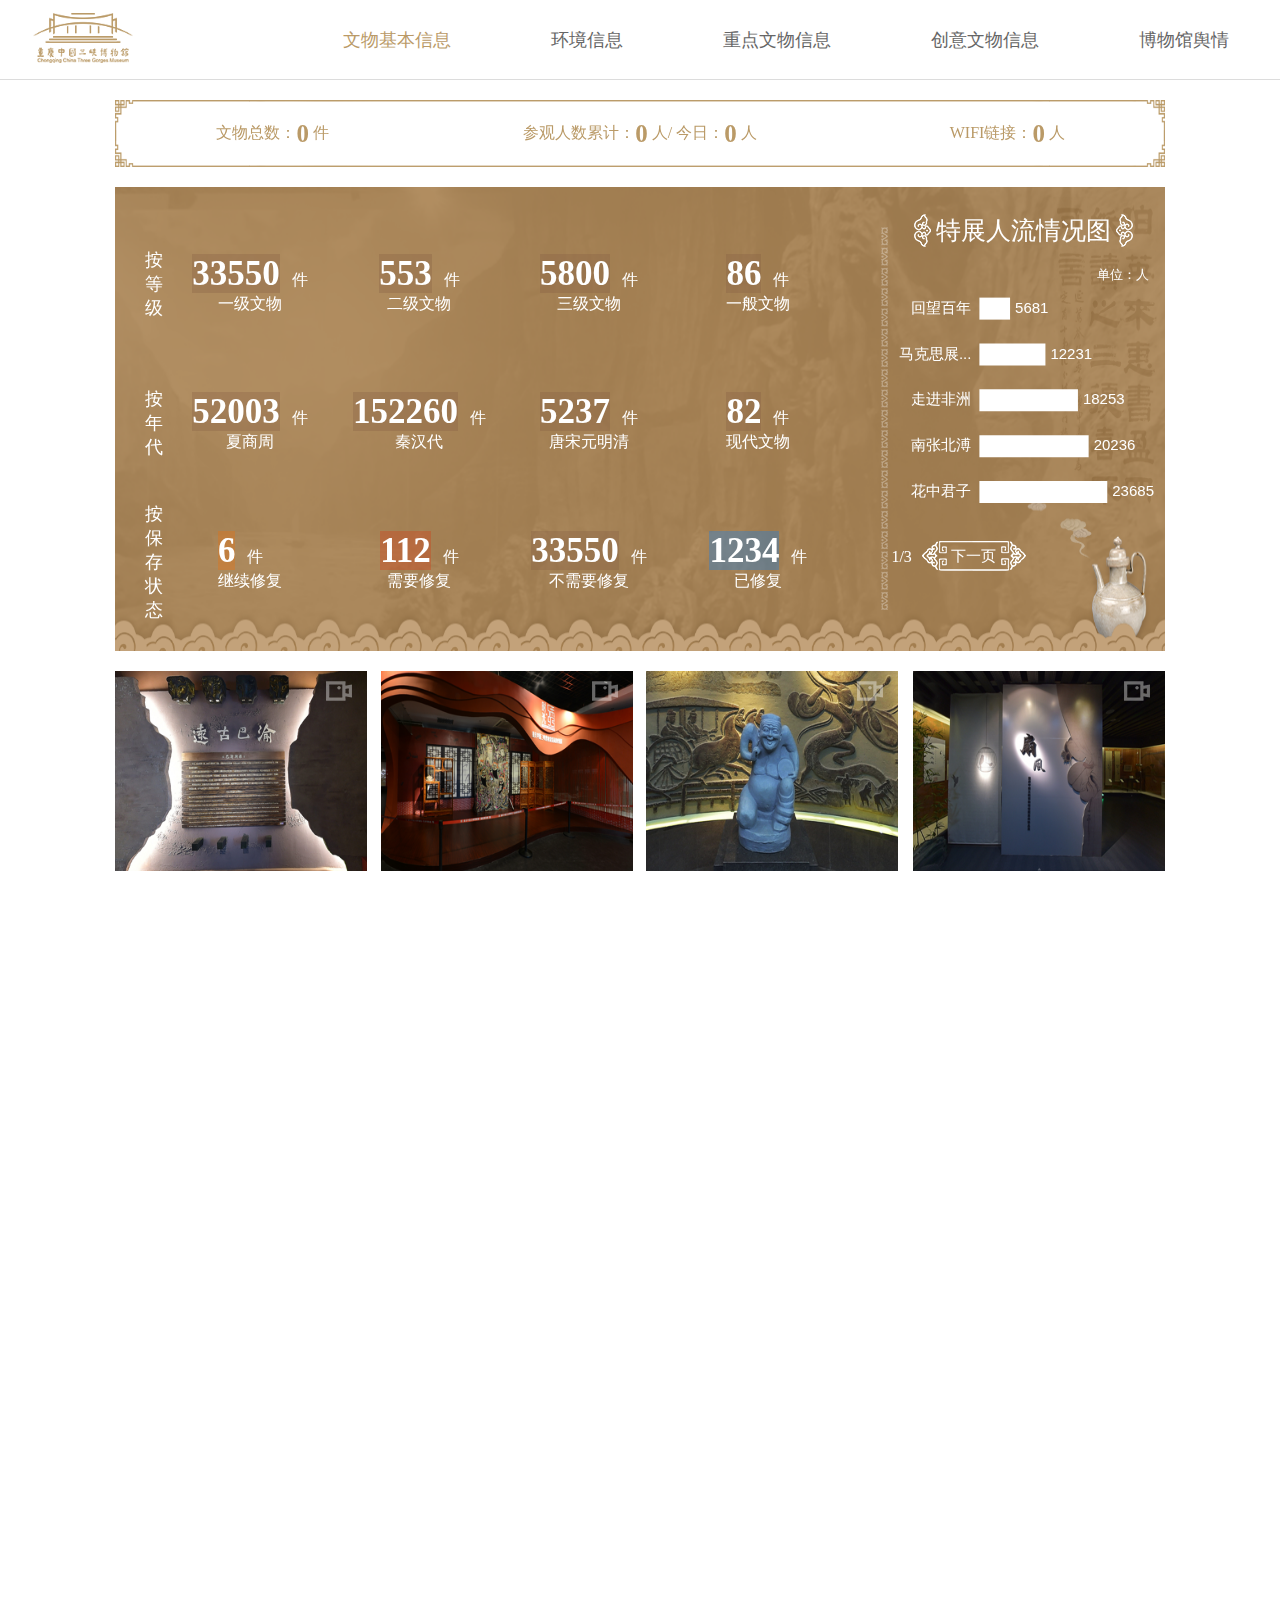
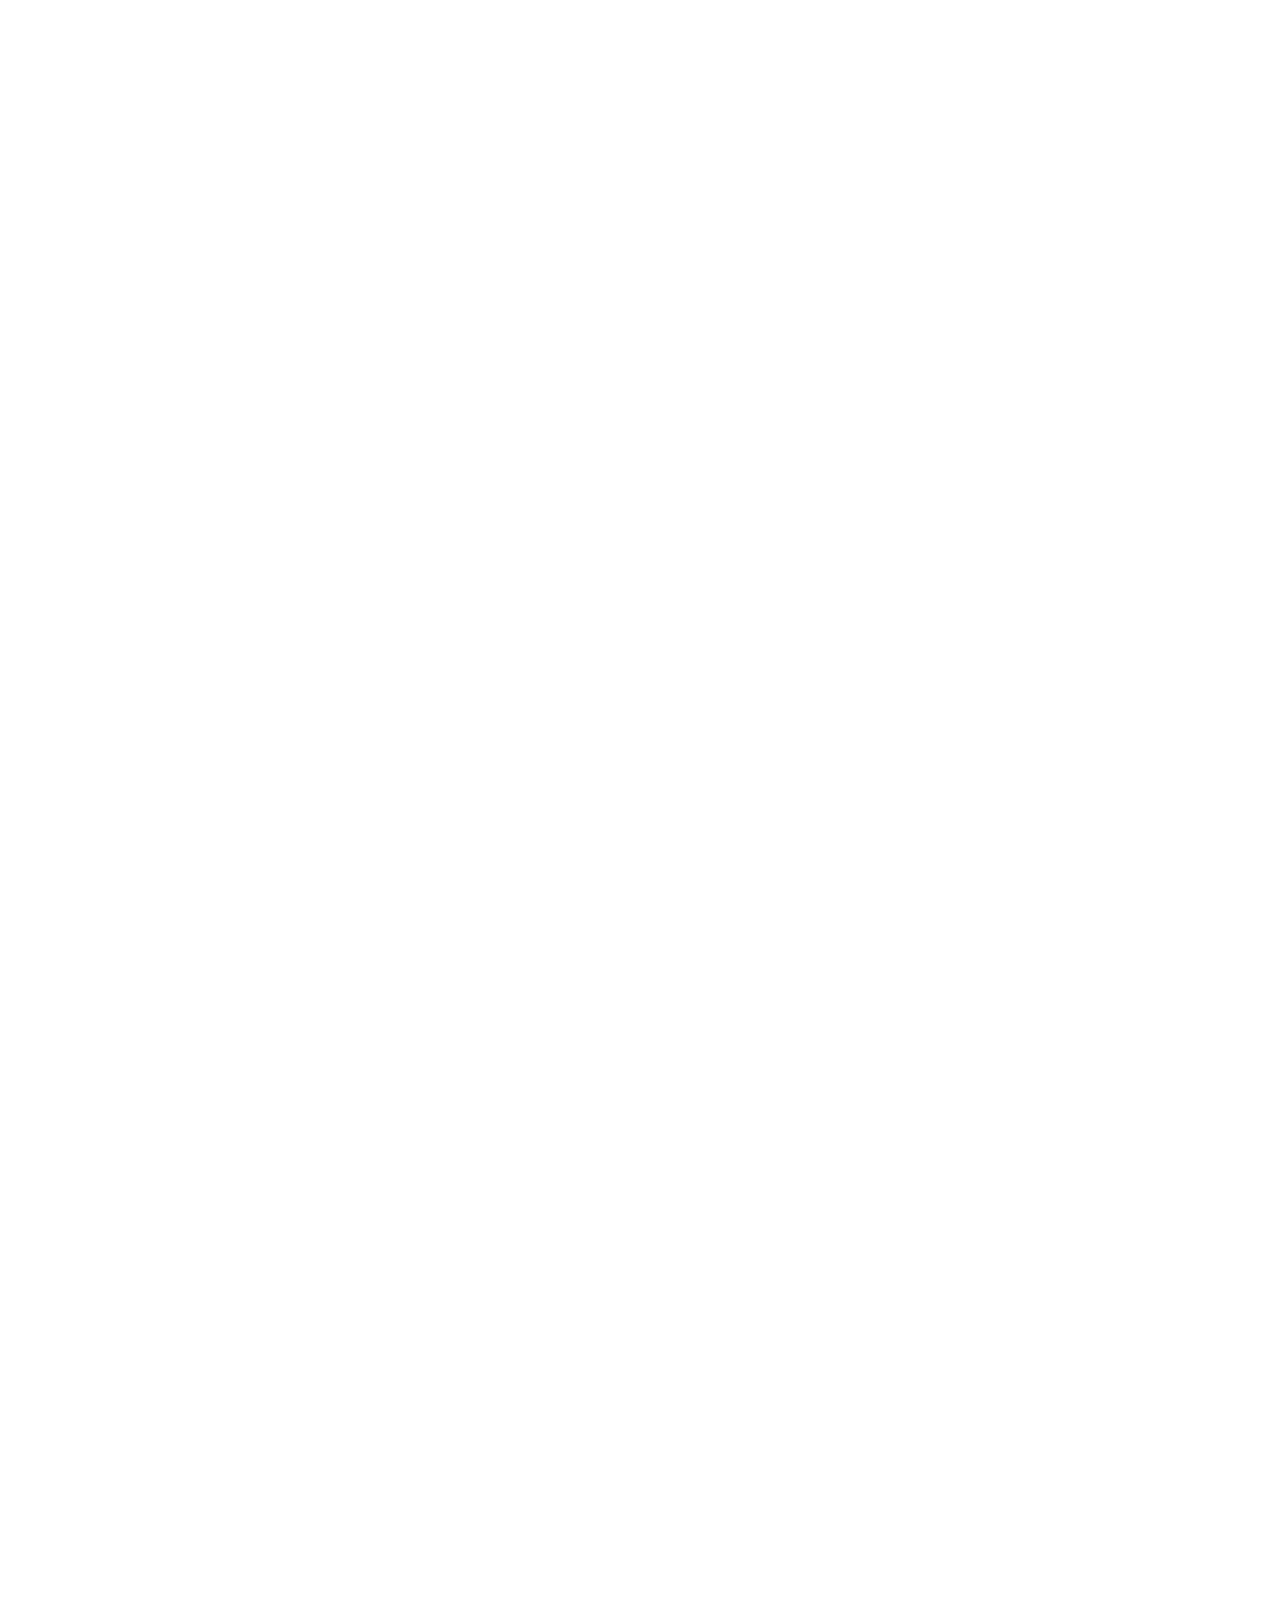
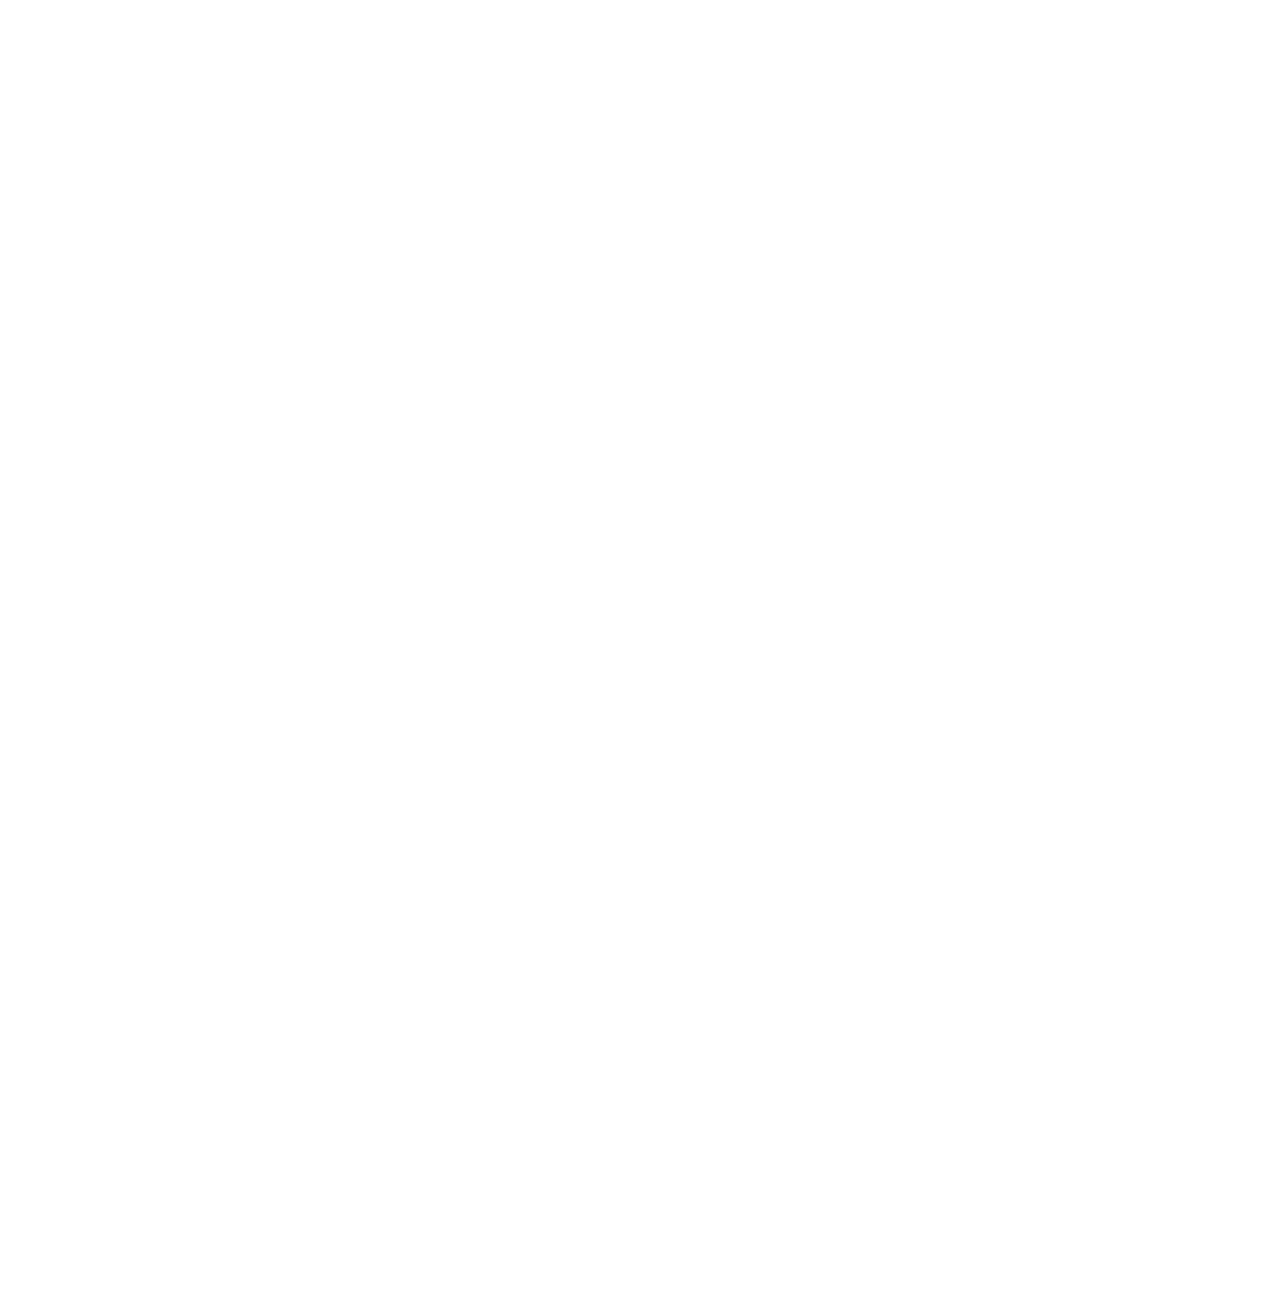
==== commit 11e769ff: "测试SSH" ====
--- a/html/sx_all.html
+++ b/html/sx_all.html
@@ -46,19 +46,19 @@
                 <div class="basic_info_top">
                     <div>
                         文物总数：
-                        <span class="counter">271300</span>
+                        <span class="counter">0</span>
                         &nbsp;件
                     </div>
                     <div class="visit_num">
                         参观人数累计：
-                        <span class="counter">1268000</span>
+                        <span class="counter">0</span>
                         &nbsp;人/
                         今日：
-                        <span class="counter">26022</span>
+                        <span class="counter">0</span>
                         &nbsp;人
                     </div>
                     <div>WIFI链接：
-                        <span class="counter">10028</span>
+                        <span class="counter">0</span>
                         &nbsp;人
                     </div>
                 </div>
@@ -546,5 +546,6 @@
     <!--echarts-->
     <script type="text/javascript" src="../js/flow_number_echarts.js"></script>
     <script type="text/javascript" src="../js/env_echarts_play.js"></script>
+<!--测试-->
 </body>
 </html>--- a/css/sx_all.css
+++ b/css/sx_all.css
@@ -273,7 +273,7 @@
     margin-bottom: 10px;
 }
 .basic_info_bottom .mask .content .characters p{
-    font-size: 13px;
+    font-size: 14px;
     text-indent:2em;
 }
 .basic_info_bottom ul li:hover img {
@@ -329,9 +329,9 @@
 .env_info_box{
     width: 100%;
     height: 8.4%;
+    display: flex;
+    align-items: center;
     background: url("../img/box_pic.png") no-repeat;
-    display: flex;
-    align-items: center;
     padding-left: 33px;
     margin-bottom: 20px;
     background-size: 100% 100%;
@@ -608,128 +608,188 @@
     transform: scale(1.08);
     transition: 0.5s;
 }
+
 /*分辨率自适应*/
-@media only screen and (max-width:1600px) {
-    .env_info_box{
-        padding-left: 8px;
-    }
-    .env_info_box .env_right{
-        margin: 0 5px;
-    }
-    .env_info_box .verticalLine{
-        margin: 14px 5px 14px 5px;
-    }
-}
-@media screen and (min-width:1366px) and (max-width:1400px){
+@media screen and (min-width:1366px) and (max-width:1400px) {
     /*文物基本信息*/
     .sx_nav_ul {
         margin-left: 8%;
     }
-    .sx_nav_ul li a{
+
+    .sx_nav_ul li a {
         font-size: 16px;
     }
-    .basic_info_top{
+
+    .basic_info_top {
         font-size: 14px;
     }
-    .basic_info_top div span{
+
+    .basic_info_top div span {
         font-size: 21px;
     }
-    .basic_info_middle{
+
+    .basic_info_middle {
         height: 56%;
     }
-    .basic_info_middle .left .basis{
+
+    .basic_info_middle .left .basis {
         font-size: 14px;
     }
-    .basic_info_middle .left .counter_no{
+
+    .basic_info_middle .left .counter_no {
         font-size: 28px;
     }
-    .basic_info_middle .left .word{
+
+    .basic_info_middle .left .word {
         font-size: 12px;
     }
-    .basic_info_middle .right .title div{
+
+    .basic_info_middle .right .title div {
         font-size: 19px;
     }
-    .basic_info_middle .right .footer{
+
+    .basic_info_middle .right .footer {
         font-size: 13px;
     }
-    .basic_info_middle .right .footer .img{
+
+    .basic_info_middle .right .footer .img {
         background-size: 100% 100%;
         width: 98px;
         height: 28px;
         font-size: 12px;
     }
-    .basic_info_bottom ul li img{
+
+    .basic_info_bottom ul li img {
         width: 22px;
         height: 16px;
         top: 7px;
         right: 10px;
     }
-    .basic_info_bottom .mask .content{
+
+    .basic_info_bottom .mask .content {
         padding: 7px 10px;
         font-size: 12px;
     }
-    .basic_info_bottom .mask .content .characters{
+
+    .basic_info_bottom .mask .content .characters {
         padding: 10px 0 0 0;
     }
-    .basic_info_bottom .mask .content .characters span{
+
+    .basic_info_bottom .mask .content .characters span {
         font-size: 15px;
         margin-bottom: 5px;
     }
-    .basic_info_bottom .mask .content .characters p{
+
+    .basic_info_bottom .mask .content .characters p {
         font-size: 10px;
         display: -webkit-box;
         overflow: hidden;
         -webkit-line-clamp: 4;
         -webkit-box-orient: vertical;
     }
+
     /*环境信息*/
-    .env_info_box{
+    .env_info_box {
         font-size: 14px;
     }
-    .env_site{
+
+    .env_site {
         height: 84%;
     }
-    .env_info_box span{
-        margin: 0 1.4%;
-    }
+    .env_info_box span {
+        margin: 0 1%;
+    }
+    .env_info_box .verticalLine{
+        margin: 14px 15px 14px 15px;
+    }
+    .env_info_box .env_right{
+        margin: 0 5px;
+    }
+
     /*重点文物信息*/
-    .important_relics_info_top{
+    .important_relics_info_top {
         font-size: 14px;
     }
-    .important_relics_info_top div span{
+
+    .important_relics_info_top div span {
         font-size: 21px;
     }
-    .important_relics ul li{
+
+    .important_relics ul li {
         width: 172px;
         margin-right: 10px;
         margin-top: 0.7%;
     }
-    .important_relics_info .form table th{
+
+    .important_relics_info .form table th {
         font-size: 17px;
         height: 30px;
     }
-    .important_relics_info .form table{
+
+    .important_relics_info .form table {
         font-size: 13px;
     }
-    .important_relics_info .form table td{
+
+    .important_relics_info .form table td {
         height: 41px;
     }
-    .important_relics_info .form .schedule_bg{
+
+    .important_relics_info .form .schedule_bg {
         height: 18px;
     }
-    .important_relics_info .form{
+
+    .important_relics_info .form {
         height: 56%;
     }
-    .important_relics_info .form .scroll{
+
+    .important_relics_info .form .scroll {
         height: 90%;
     }
+
     /*创意文物信息*/
-    .creative_video{
+    .creative_video {
         height: 310px;
     }
-    .creative_video_play{
+
+    .creative_video_play {
         width: 90px;
         height: 90px;
     }
 }
+@media screen and (min-width:1401px) and (max-width:1600px){
+
+    .env_info_box .env_right{
+        margin: 0 10px;
+    }
+    .env_info_box span {
+        margin: 0 0.5%;
+    }
+    .env_info_box .verticalLine{
+        margin: 14px 10px 14px 10px;
+    }
+}
+@media screen and (min-width:1600px) and (max-width:1679px){
+    .env_info_box .env_right{
+        margin: 0 40px;
+    }
+    .env_info_box{
+        padding-left: 8px;
+    }
+    .env_info_box .verticalLine{
+        margin: 14px 10px 14px 40px;
+    }
+}
+@media screen and (min-height:767px) and (max-height:900px){
+    .basic_info_middle{
+        height: 58%;
+    }
+    .basic_info_bottom .mask .content .characters p{
+        font-size: 13px;
+        display: -webkit-box;
+        overflow: hidden;
+        -webkit-line-clamp: 4;
+        -webkit-box-orient: vertical;
+    }
+}
+
 /*舆情信息*/
